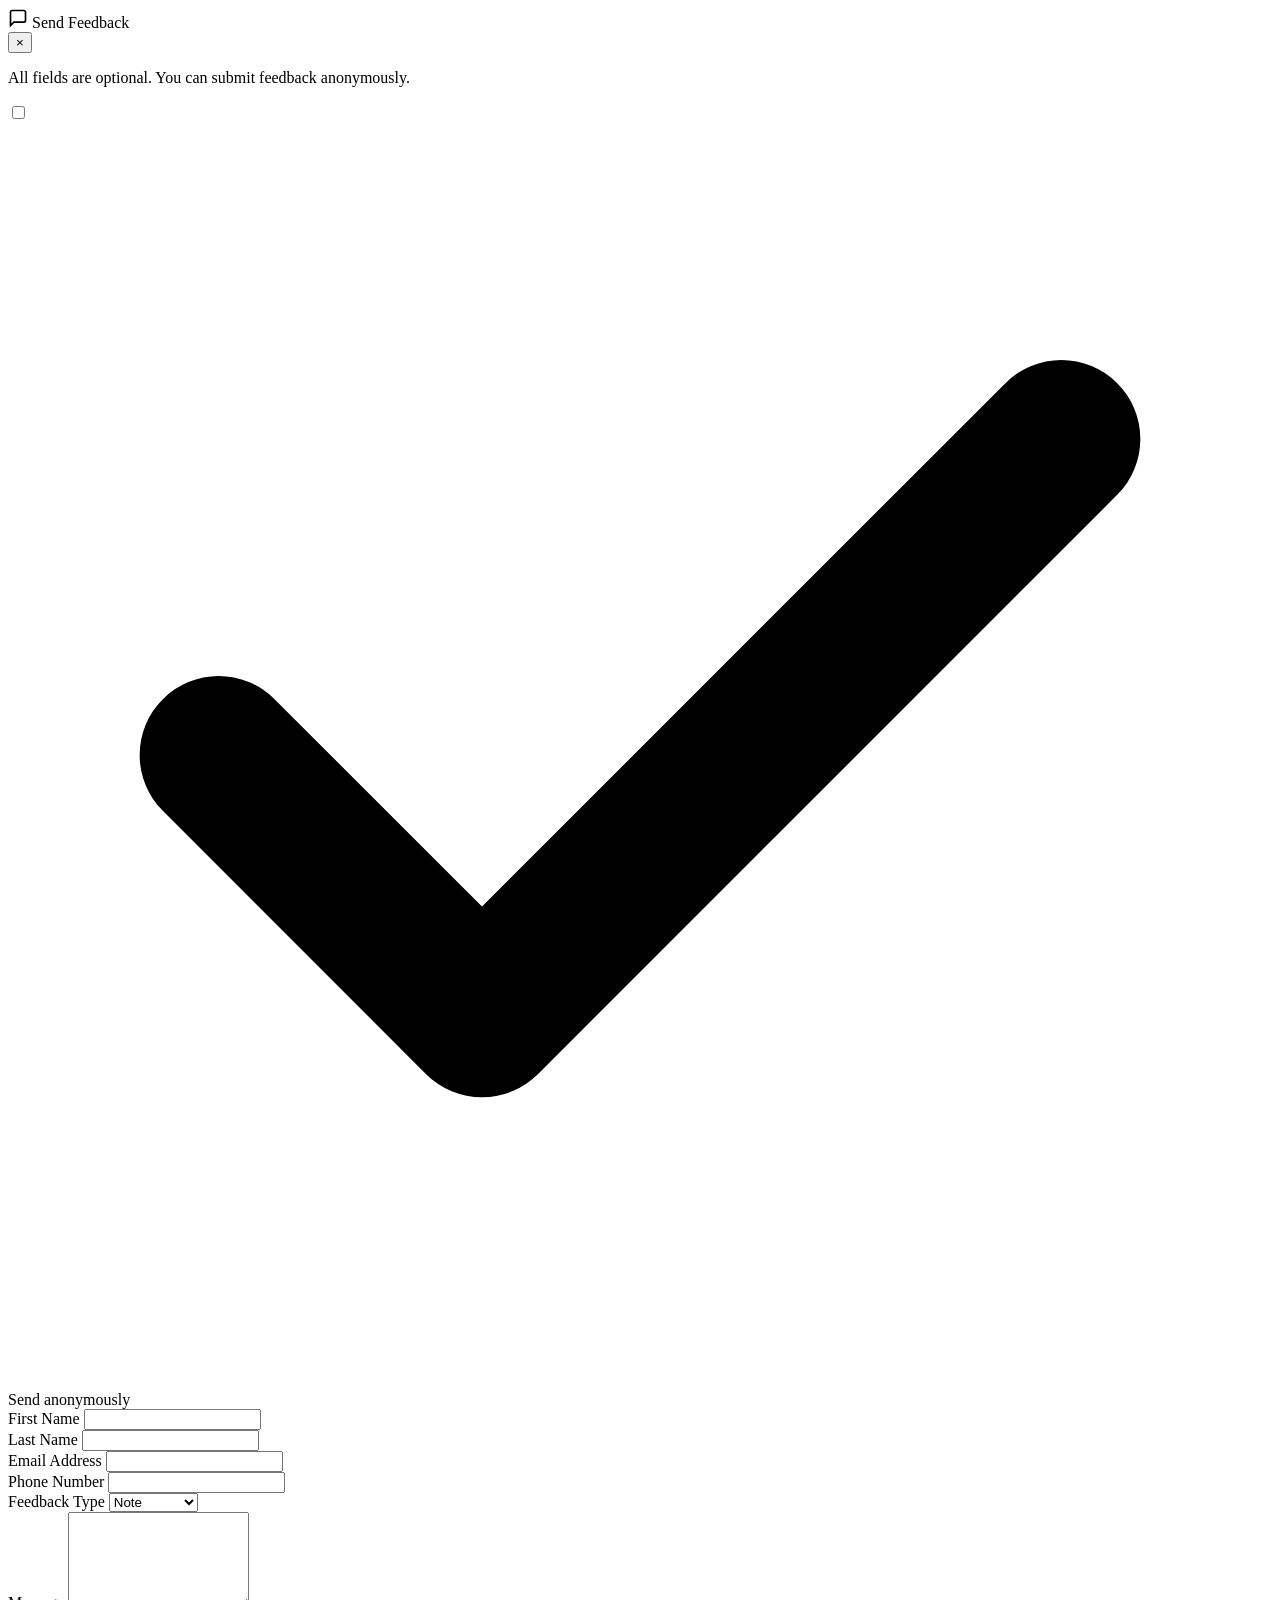
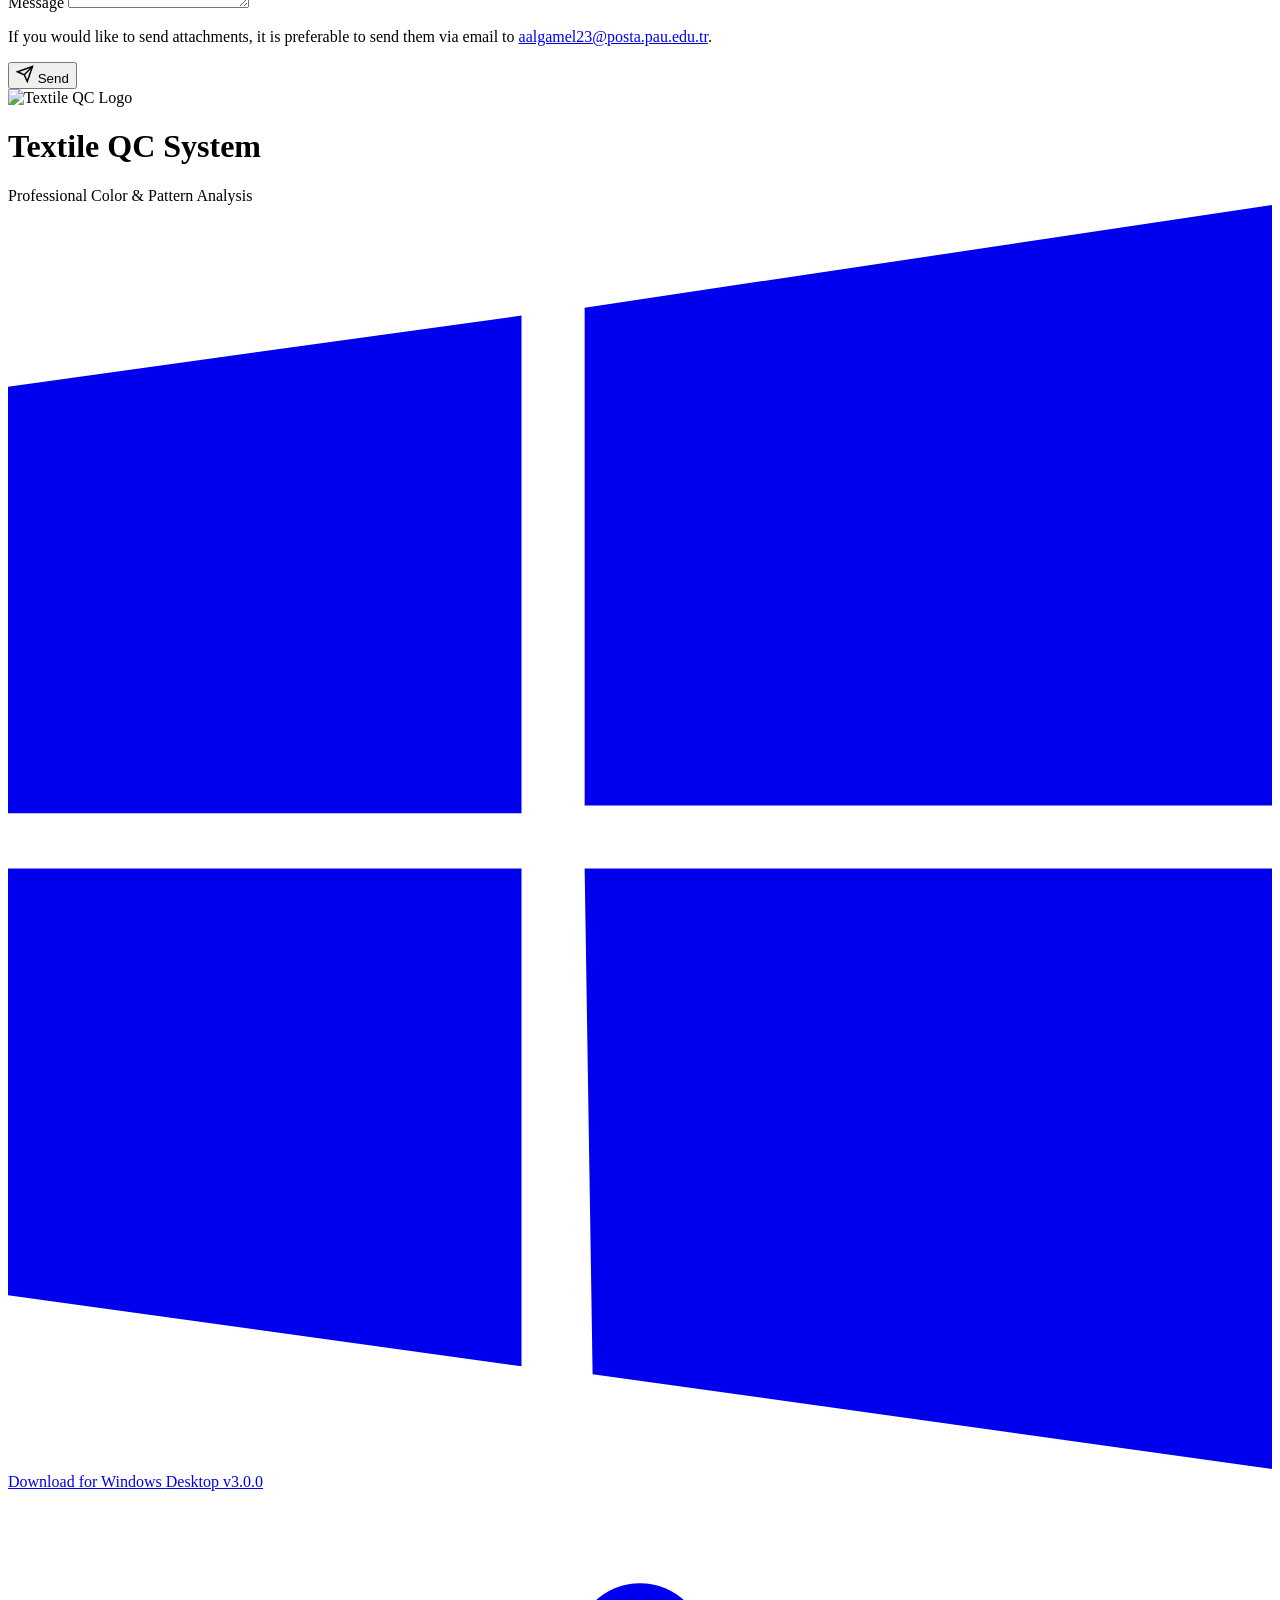
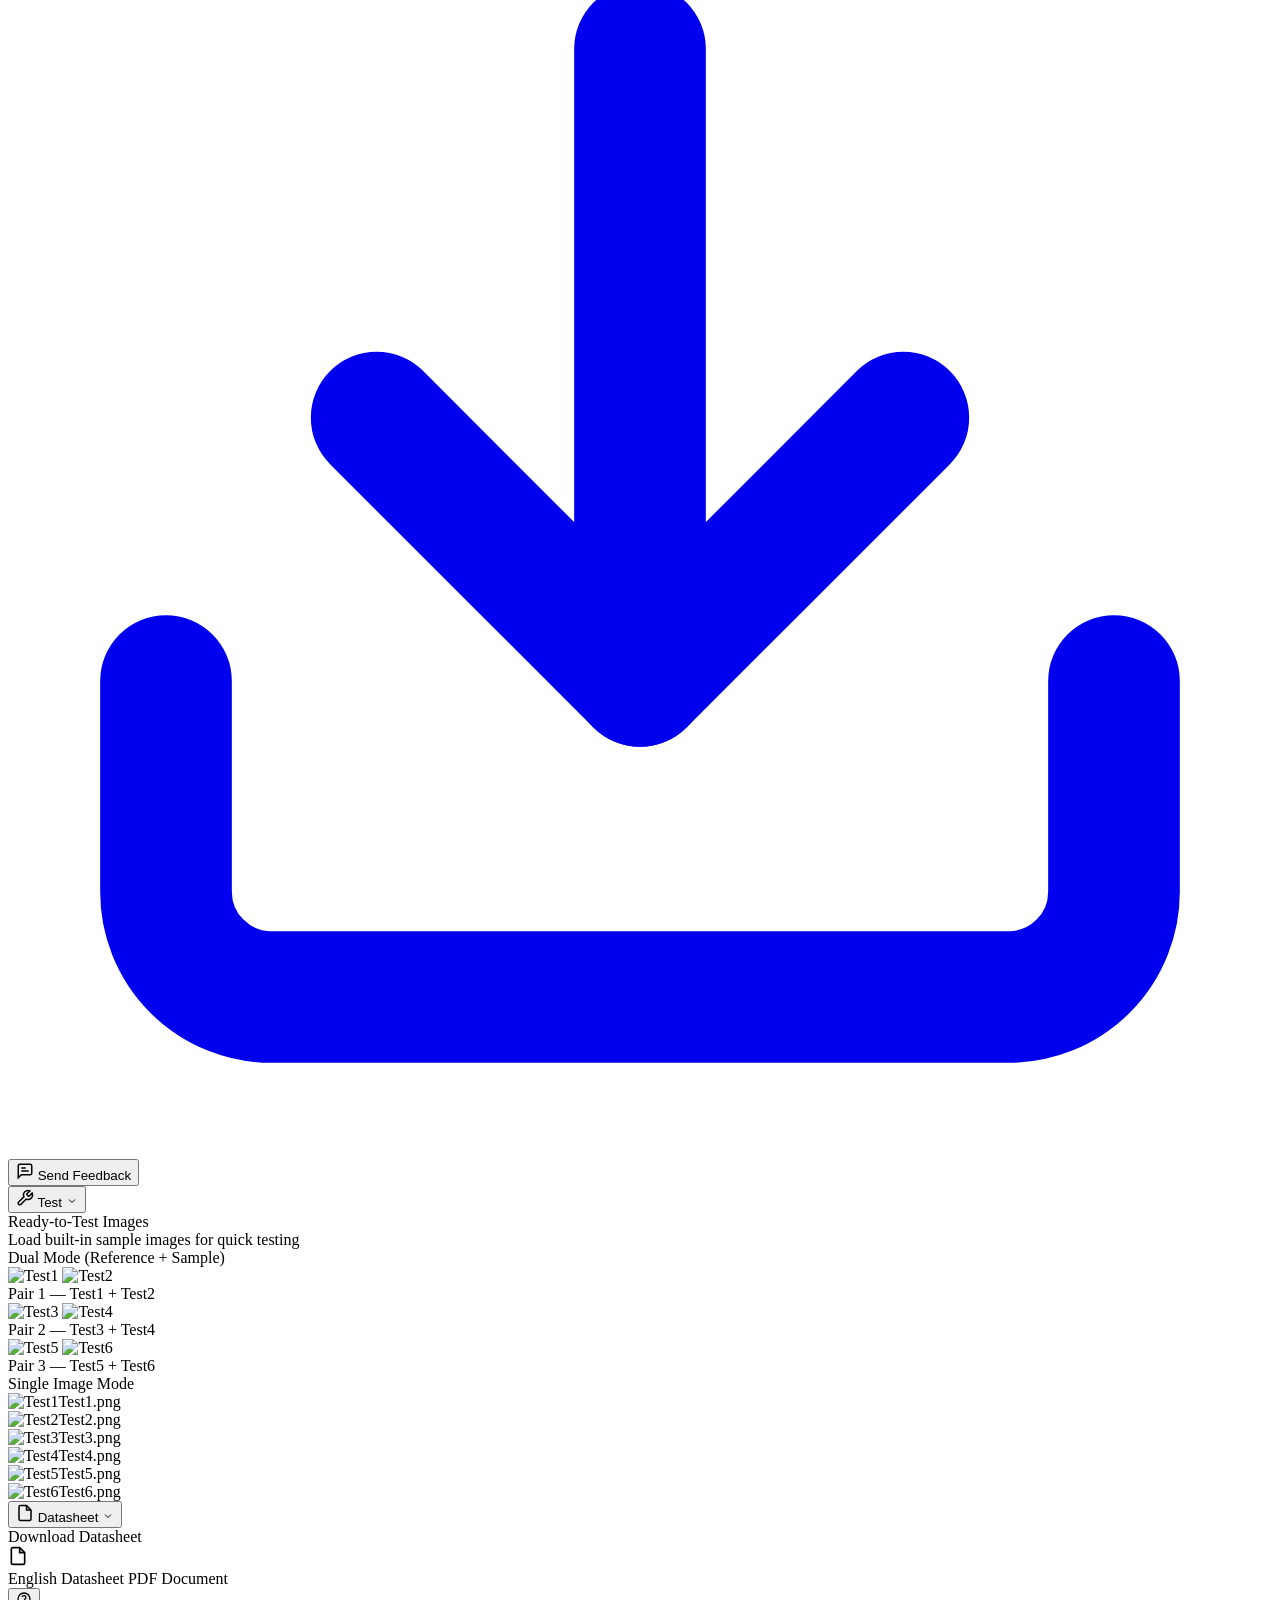
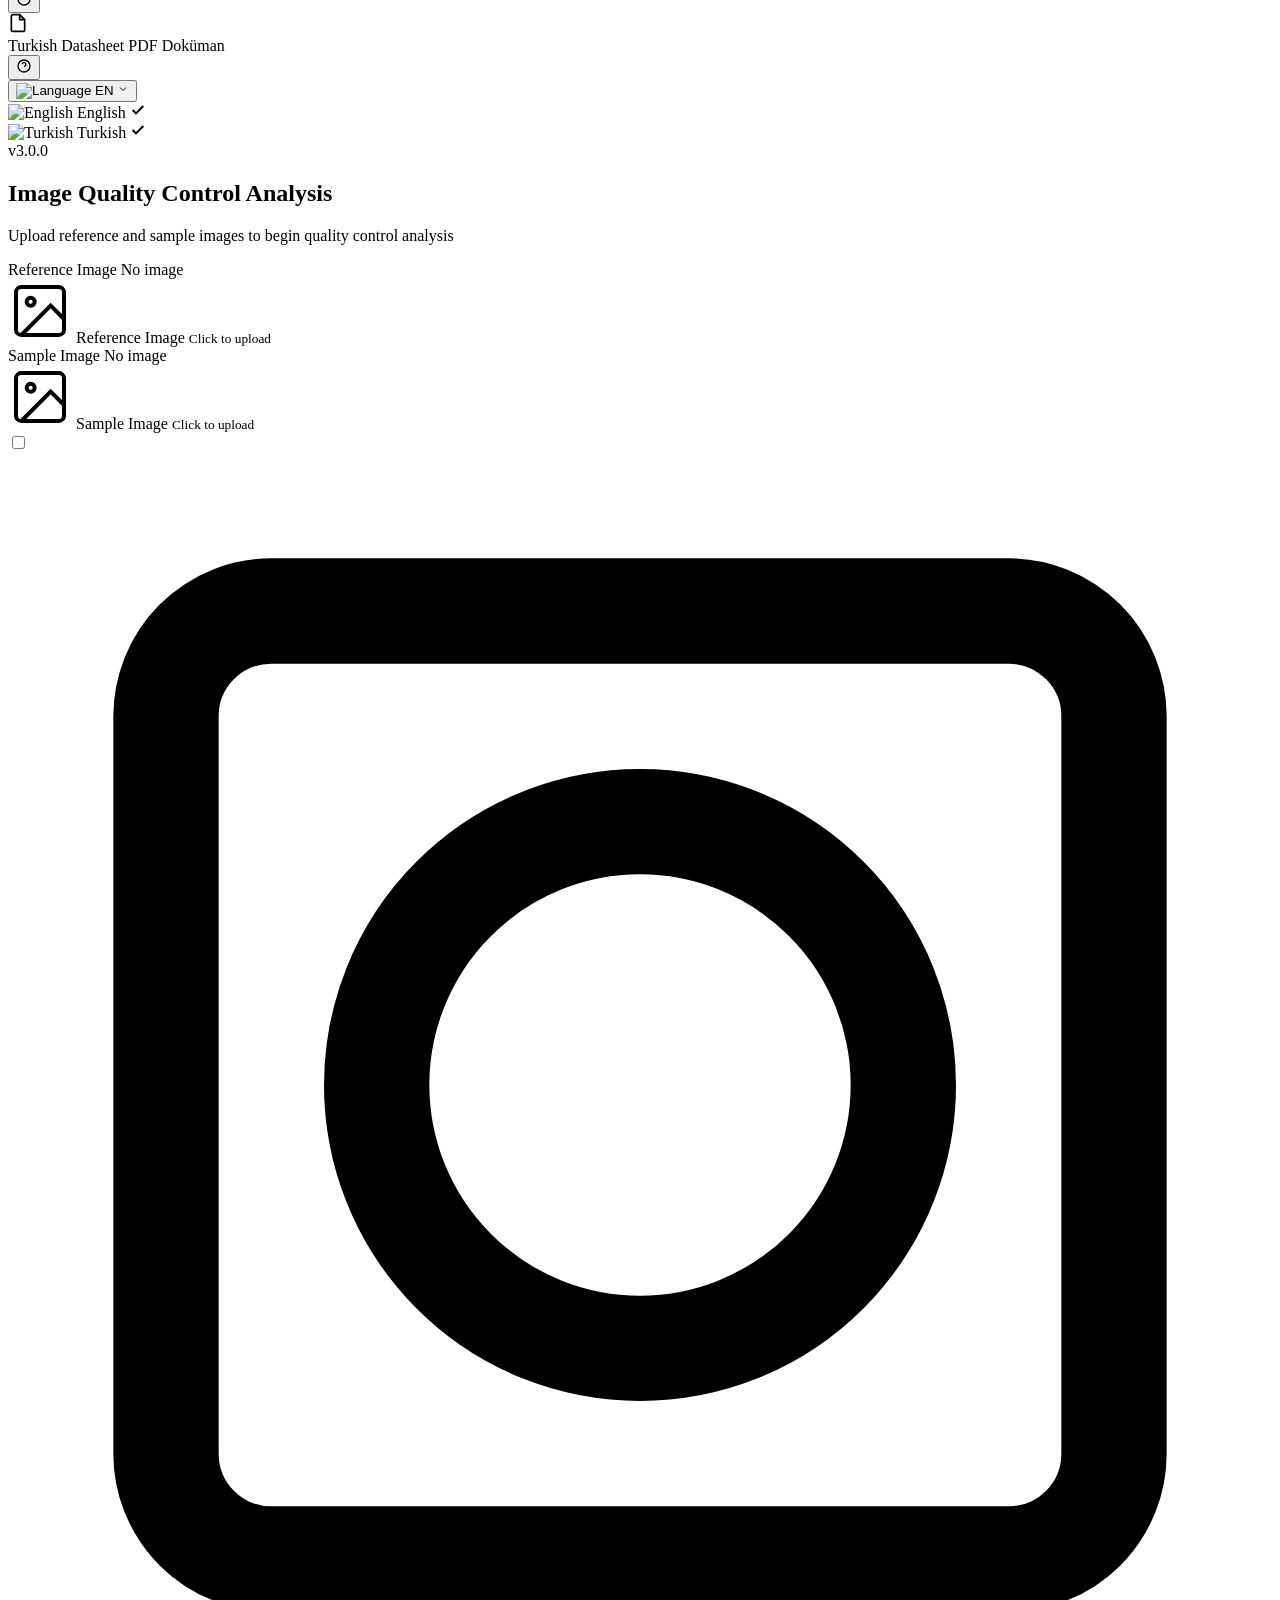
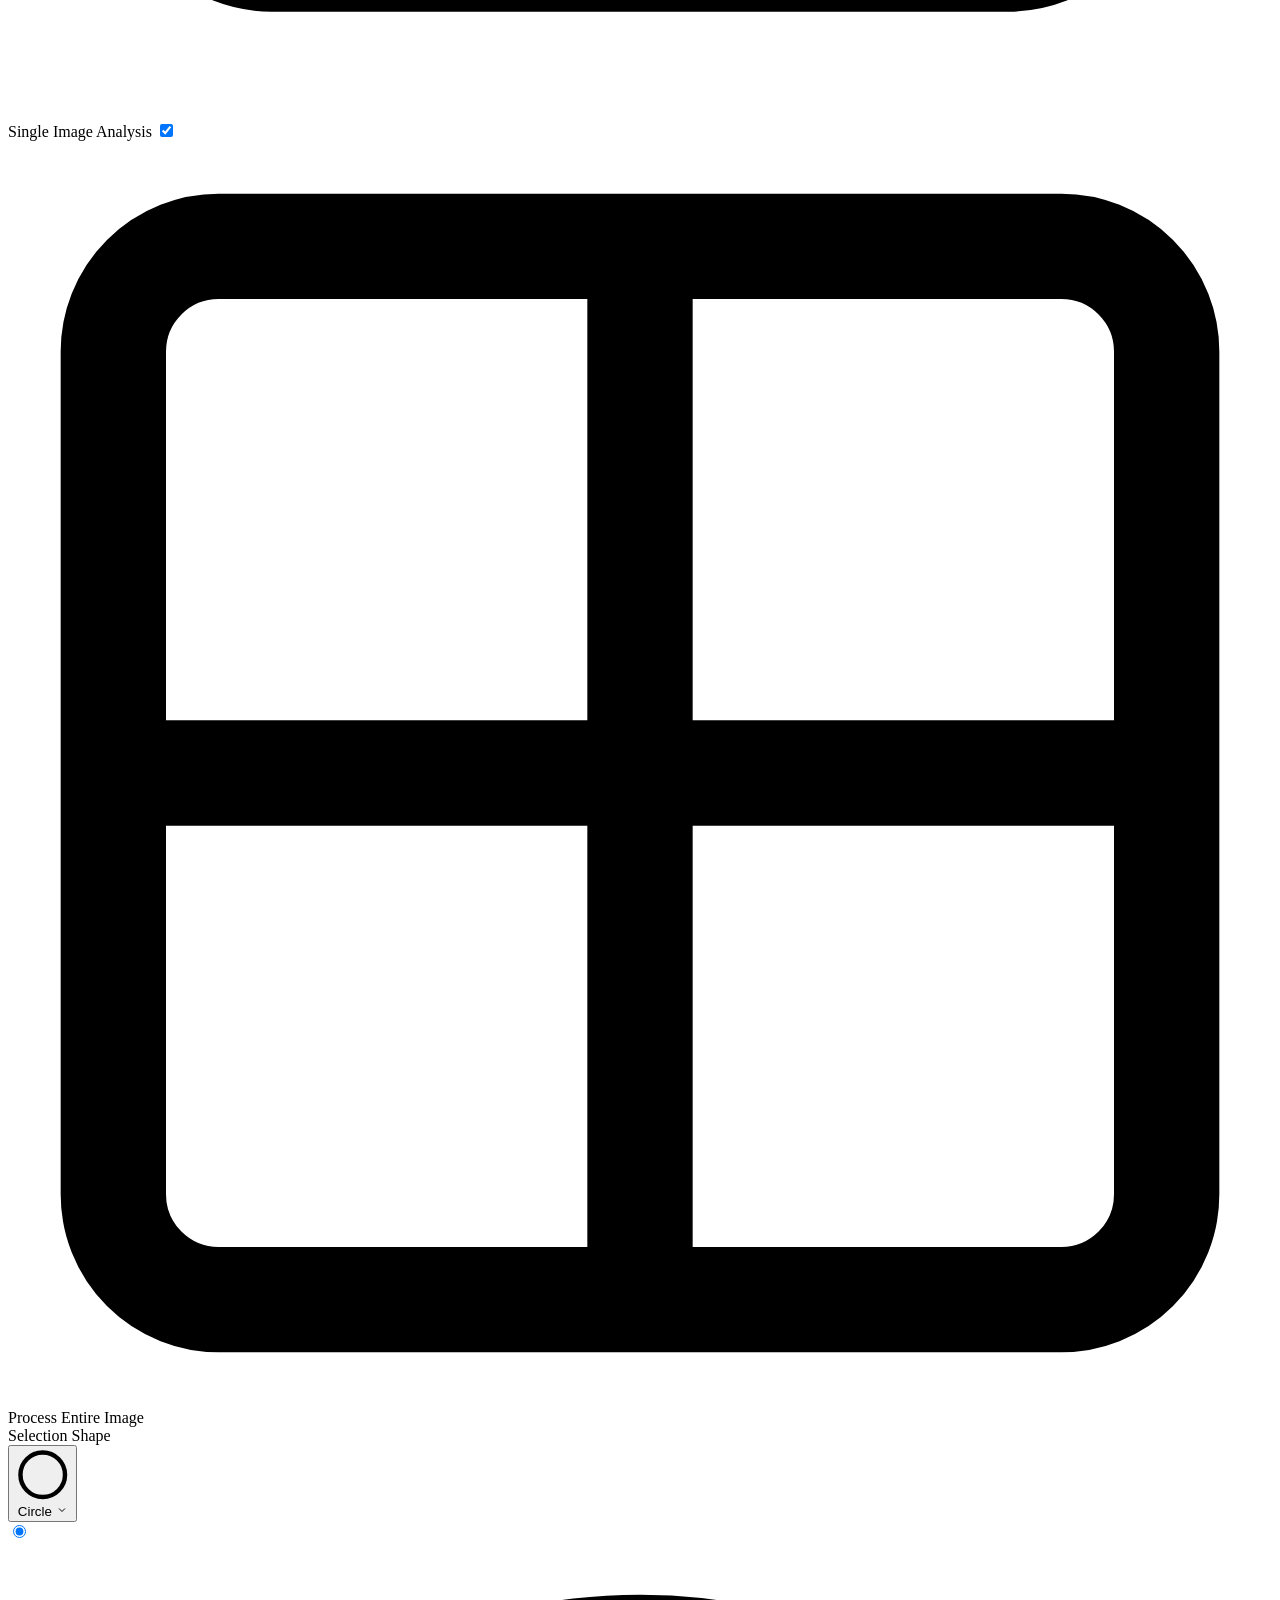
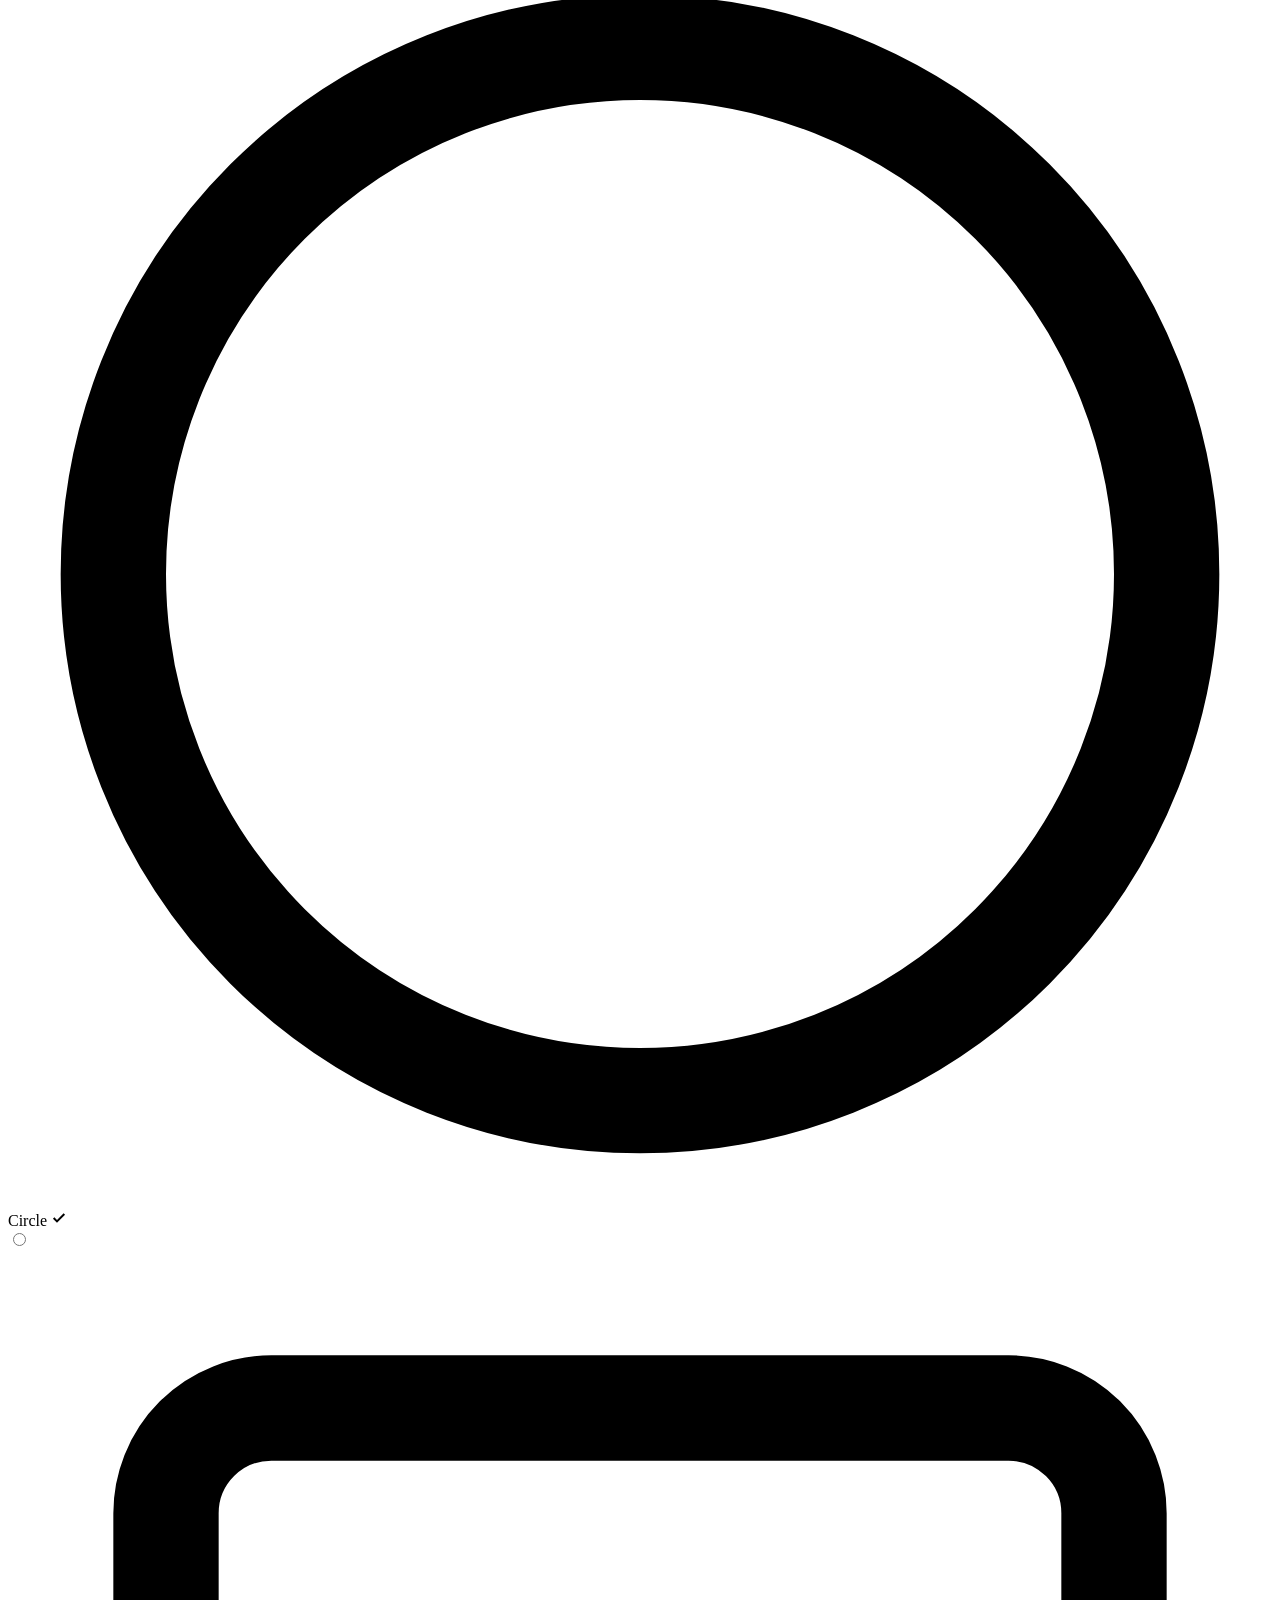
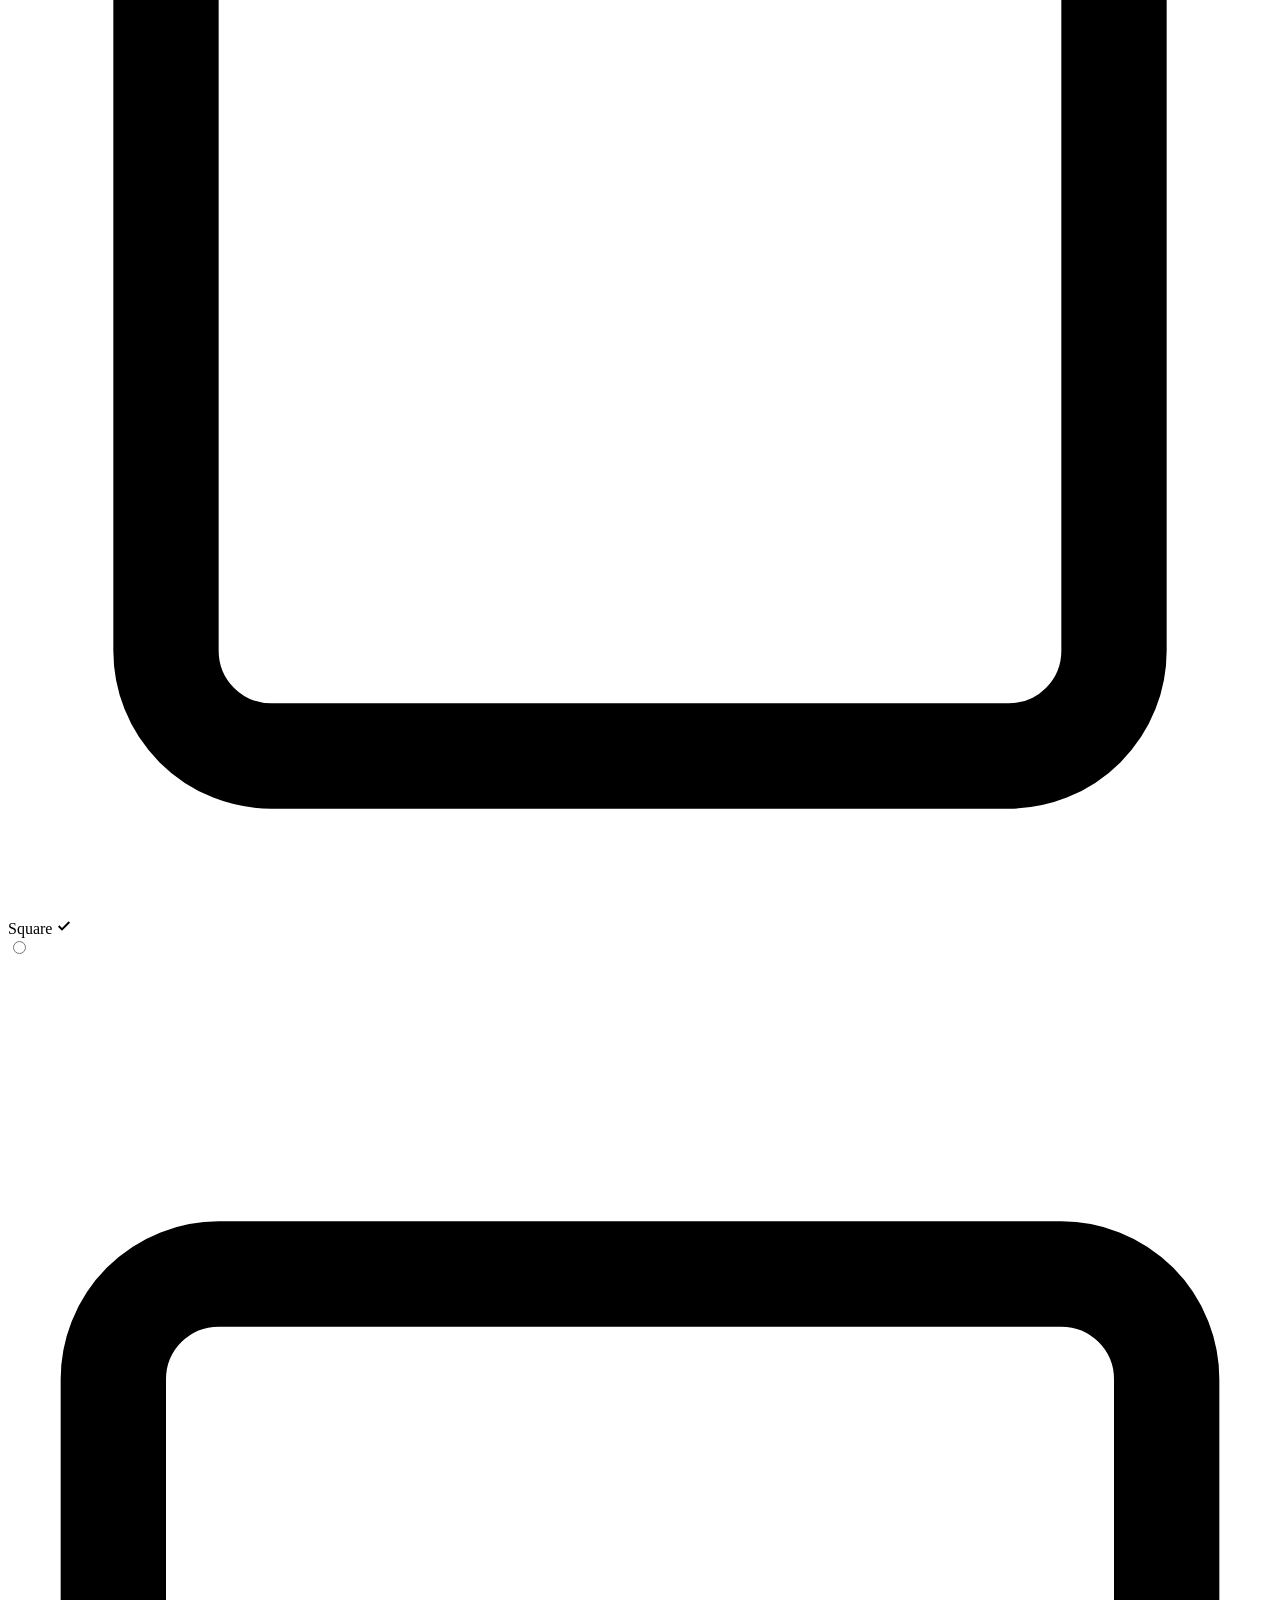
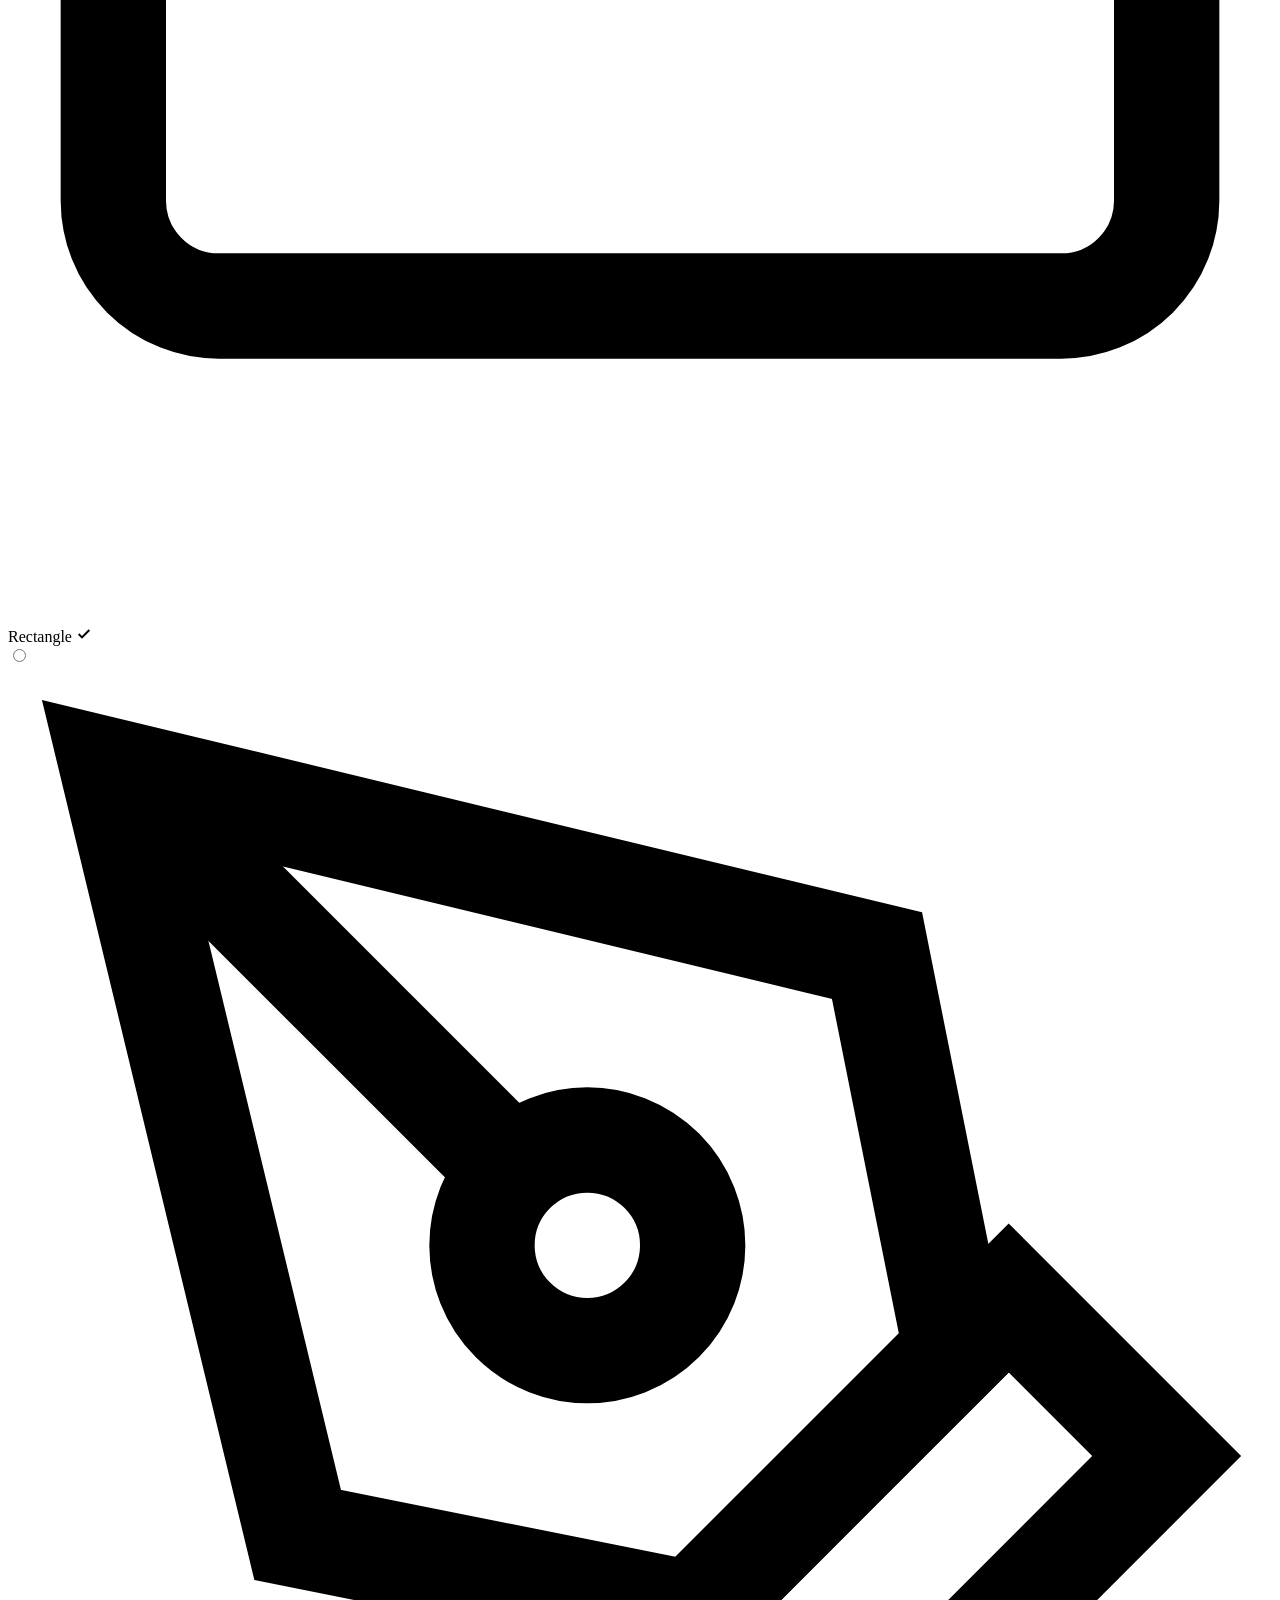
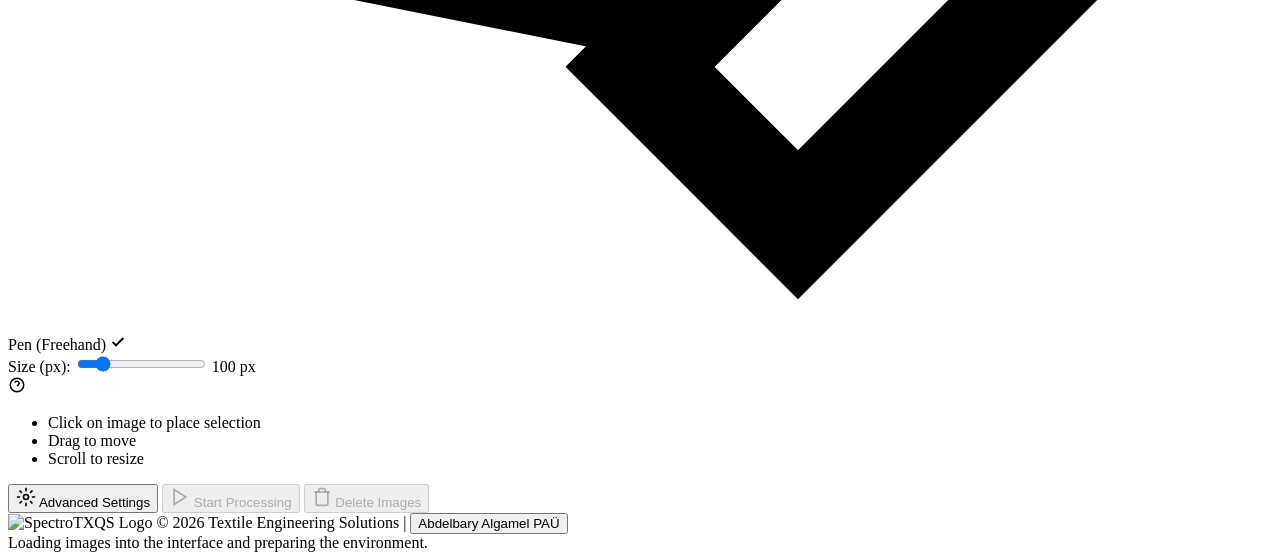
==== templates/index.html @ 27d52beb "v3.0.0 Major Update: Streamlined Alignment System & Desktop Redesign - Reduced alignment methods fro" ====
﻿<!DOCTYPE html>
<html lang="en">

<head>
    <meta charset="UTF-8">
    <meta name="viewport" content="width=device-width, initial-scale=1.0">
    <title data-i18n="app.title">Textile QC System - Professional Color & Pattern Analysis</title>
    <link rel="stylesheet" href="/static/css/main.css">
    <link rel="stylesheet" href="/static/css/image-actions.css">
    <link rel="stylesheet" href="/static/css/shape-dropdown.css">
    <link rel="stylesheet" href="/static/css/alignment-studio.css">
    <link rel="icon" type="image/png" href="/static/images/logo_square_no_name_1024x1024.png">
</head>

<body>




    <!-- Feedback Sidebar -->
    <div class="feedback-sidebar" id="feedbackSidebar">
        <div class="feedback-sidebar-header">
            <div class="feedback-sidebar-title">
                <svg width="20" height="20" viewBox="0 0 24 24" fill="none" stroke="currentColor" stroke-width="2">
                    <path d="M21 15a2 2 0 0 1-2 2H7l-4 4V5a2 2 0 0 1 2-2h14a2 2 0 0 1 2 2z"></path>
                </svg>
                <span data-i18n="send.feedback">Send Feedback</span>
            </div>
            <button class="feedback-sidebar-close" id="feedbackSidebarClose" type="button">&times;</button>
        </div>
        <div class="feedback-sidebar-body">
            <form id="feedbackForm" class="feedback-form">
                <div class="feedback-note">
                    <p data-i18n="feedback.note">All fields are optional. You can submit feedback anonymously.</p>
                </div>

                <div class="feedback-anonymous-toggle">
                    <label class="modern-checkbox">
                        <input type="checkbox" id="anonymousToggle">
                        <span class="checkmark">
                            <svg class="check-icon" viewBox="0 0 24 24" fill="none" stroke="currentColor"
                                stroke-width="3" stroke-linecap="round" stroke-linejoin="round">
                                <polyline points="20 6 9 17 4 12"></polyline>
                            </svg>
                        </span>
                    </label>
                    <span data-i18n="send.anonymously">Send anonymously</span>
                </div>

                <div class="feedback-fields-group" id="personalFields">
                    <div class="form-row">
                        <div class="form-group">
                            <label data-i18n="first.name">First Name</label>
                            <input type="text" id="firstName" name="firstName" class="form-input">
                        </div>
                        <div class="form-group">
                            <label data-i18n="last.name">Last Name</label>
                            <input type="text" id="lastName" name="lastName" class="form-input">
                        </div>
                    </div>
                    <div class="form-group">
                        <label data-i18n="email.address">Email Address</label>
                        <input type="email" id="email" name="email" class="form-input">
                    </div>
                    <div class="form-group">
                        <label data-i18n="phone.number">Phone Number</label>
                        <input type="tel" id="phone" name="phone" class="form-input">
                    </div>
                </div>

                <div class="form-group">
                    <label data-i18n="feedback.type">Feedback Type</label>
                    <select id="feedbackType" name="feedbackType" class="form-select">
                        <option value="note" data-i18n="feedback.type.note">Note</option>
                        <option value="complaint" data-i18n="feedback.type.complaint">Complaint</option>
                        <option value="report" data-i18n="feedback.type.report">Report</option>
                        <option value="suggestion" data-i18n="feedback.type.suggestion">Suggestion</option>
                        <option value="question" data-i18n="feedback.type.question">Question</option>
                        <option value="other" data-i18n="feedback.type.other">Other</option>
                    </select>
                </div>

                <div class="form-group">
                    <label data-i18n="message">Message <span class="char-count" id="charCount">(0/2000)</span></label>
                    <textarea id="message" name="message" class="form-textarea" rows="6" maxlength="2000"
                        required></textarea>
                    <div class="error-message" id="messageError" style="display:none;"></div>
                </div>

                <div class="feedback-attachment-note">
                    <p><span data-i18n="attachment.note">If you would like to send attachments, it is preferable to send
                            them via email to</span> <a href="mailto:aalgamel23@posta.pau.edu.tr"
                            class="feedback-email-link">aalgamel23@posta.pau.edu.tr</a>.</p>
                </div>

                <div class="feedback-form-content" id="feedbackFormContent">
                    <button type="submit" class="btn-feedback-submit" id="feedbackSubmitBtn">
                        <svg width="18" height="18" viewBox="0 0 24 24" fill="none" stroke="currentColor"
                            stroke-width="2">
                            <line x1="22" y1="2" x2="11" y2="13"></line>
                            <path d="M22 2l-7 20-4-9-9-4 20-7z"></path>
                        </svg>
                        <span data-i18n="send">Send</span>
                    </button>
                </div>
            </form>

            <!-- Success Message -->
            <div class="feedback-success-message" id="feedbackSuccessMessage" style="display:none;">
                <div class="success-icon">
                    <svg width="48" height="48" viewBox="0 0 24 24" fill="none" stroke="currentColor" stroke-width="2">
                        <path d="M22 11.08V12a10 10 0 1 1-5.93-9.14"></path>
                        <polyline points="22 4 12 14.01 9 11.01"></polyline>
                    </svg>
                </div>
                <h3 data-i18n="message.sent.successfully">Message sent successfully</h3>
                <p data-i18n="feedback.thank.you">Thank you for your cooperation. Your message will be taken into
                    consideration and reviewed as soon as possible.</p>
                <button type="button" class="btn-feedback-new" id="btnFeedbackNew">
                    <span data-i18n="send.new.feedback">Send New Feedback</span>
                </button>
            </div>
        </div>
    </div>

    <!-- Feedback Overlay -->
    <div class="feedback-overlay" id="feedbackOverlay"></div>

    <!-- Header -->
    <header class="header">
        <div class="header-left">
            <img src="/static/images/logo_square_with_name_1024x1024.png" alt="Textile QC Logo" class="logo">
            <div class="header-title">
                <h1 data-i18n="app.title">Textile QC System</h1>
                <span class="subtitle" data-i18n="app.subtitle">Professional Color & Pattern Analysis</span>
            </div>
        </div>
        <div class="header-right">


            <!-- Windows Desktop Download Button -->
            <a class="btn-desktop-download" href="/download/desktop" id="btnDesktopDownload" title="Download SpectraMatch for Windows" onclick="showDownloadFallback(event)">
                <svg class="windows-icon" viewBox="0 0 24 24" fill="currentColor">
                    <path d="M0 3.449L9.75 2.1v9.451H0m10.949-9.602L24 0v11.4H10.949M0 12.6h9.75v9.451L0 20.699M10.949 12.6H24V24l-12.9-1.801"/>
                </svg>
                <span class="btn-text-group">
                    <span class="btn-main-text" data-i18n="download.desktop">Download for Windows</span>
                    <span class="btn-sub-text">Desktop v3.0.0</span>
                </span>
                <svg class="download-arrow" viewBox="0 0 24 24" fill="none" stroke="currentColor" stroke-width="2.5" stroke-linecap="round" stroke-linejoin="round">
                    <path d="M21 15v4a2 2 0 0 1-2 2H5a2 2 0 0 1-2-2v-4"/>
                    <polyline points="7 10 12 15 17 10"/>
                    <line x1="12" y1="15" x2="12" y2="3"/>
                </svg>
            </a>

            <!-- Feedback Header Button -->
            <button class="btn-feedback-header" id="btnFeedbackHeader" type="button">
                <svg width="18" height="18" viewBox="0 0 24 24" fill="none" stroke="currentColor" stroke-width="2">
                    <path d="M21 15a2 2 0 0 1-2 2H7l-4 4V5a2 2 0 0 1 2-2h14a2 2 0 0 1 2 2z"></path>
                    <path d="M13 8H7"></path>
                    <path d="M17 12H7"></path>
                </svg>
                <span data-i18n="send.feedback">Send Feedback</span>
            </button>

            <!-- Ready-to-Test Button -->
            <div class="rtt-container">
                <button class="btn-rtt" id="btnReadyToTest" type="button" title="Ready-to-Test Images">
                    <svg width="18" height="18" viewBox="0 0 24 24" fill="none" stroke="currentColor" stroke-width="2">
                        <path d="M14.7 6.3a1 1 0 000 1.4l1.6 1.6a1 1 0 001.4 0l3.77-3.77a6 6 0 01-7.94 7.94l-6.91 6.91a2.12 2.12 0 01-3-3l6.91-6.91a6 6 0 017.94-7.94l-3.76 3.76z"/>
                    </svg>
                    <span data-i18n="rtt.btn">Test</span>
                    <svg class="chevron" width="12" height="12" viewBox="0 0 24 24" fill="none" stroke="currentColor" stroke-width="2">
                        <polyline points="6 9 12 15 18 9"></polyline>
                    </svg>
                </button>
                <div class="rtt-dropdown" id="rttDropdown">
                    <div class="rtt-header" data-i18n="rtt.title">Ready-to-Test Images</div>
                    <div class="rtt-caption" data-i18n="rtt.caption">Load built-in sample images for quick testing</div>
                    <div class="rtt-section" data-i18n="rtt.dual">Dual Mode (Reference + Sample)</div>
                    <div class="rtt-item" data-ref="1.png" data-sample="2.png">
                        <div class="rtt-thumbs">
                            <img class="rtt-thumb" src="/static/READYTOTEST/1.png" alt="Test1">
                            <img class="rtt-thumb" src="/static/READYTOTEST/2.png" alt="Test2">
                        </div>
                        <span><span data-i18n="rtt.pair">Pair</span> 1 — Test1 + Test2</span>
                    </div>
                    <div class="rtt-item" data-ref="3.png" data-sample="4.png">
                        <div class="rtt-thumbs">
                            <img class="rtt-thumb" src="/static/READYTOTEST/3.png" alt="Test3">
                            <img class="rtt-thumb" src="/static/READYTOTEST/4.png" alt="Test4">
                        </div>
                        <span><span data-i18n="rtt.pair">Pair</span> 2 — Test3 + Test4</span>
                    </div>
                    <div class="rtt-item" data-ref="5.png" data-sample="6.png">
                        <div class="rtt-thumbs">
                            <img class="rtt-thumb" src="/static/READYTOTEST/5.png" alt="Test5">
                            <img class="rtt-thumb" src="/static/READYTOTEST/6.png" alt="Test6">
                        </div>
                        <span><span data-i18n="rtt.pair">Pair</span> 3 — Test5 + Test6</span>
                    </div>
                    <div class="rtt-section" data-i18n="rtt.single">Single Image Mode</div>
                    <div class="rtt-item" data-single="1.png"><img class="rtt-thumb" src="/static/READYTOTEST/1.png" alt="Test1"><span>Test1.png</span></div>
                    <div class="rtt-item" data-single="2.png"><img class="rtt-thumb" src="/static/READYTOTEST/2.png" alt="Test2"><span>Test2.png</span></div>
                    <div class="rtt-item" data-single="3.png"><img class="rtt-thumb" src="/static/READYTOTEST/3.png" alt="Test3"><span>Test3.png</span></div>
                    <div class="rtt-item" data-single="4.png"><img class="rtt-thumb" src="/static/READYTOTEST/4.png" alt="Test4"><span>Test4.png</span></div>
                    <div class="rtt-item" data-single="5.png"><img class="rtt-thumb" src="/static/READYTOTEST/5.png" alt="Test5"><span>Test5.png</span></div>
                    <div class="rtt-item" data-single="6.png"><img class="rtt-thumb" src="/static/READYTOTEST/6.png" alt="Test6"><span>Test6.png</span></div>
                </div>
            </div>

            <!-- Datasheet Download Button -->
            <div class="datasheet-download-container">
                <button class="btn-datasheet-download" id="btnDatasheetDownload" type="button">
                    <svg width="18" height="18" viewBox="0 0 24 24" fill="none" stroke="currentColor" stroke-width="2">
                        <path d="M14 2H6a2 2 0 0 0-2 2v16a2 2 0 0 0 2 2h12a2 2 0 0 0 2-2V8z"></path>
                        <polyline points="14 2 14 8 20 8"></polyline>
                    </svg>
                    <span data-i18n="datasheet">Datasheet</span>
                    <svg class="chevron" width="12" height="12" viewBox="0 0 24 24" fill="none" stroke="currentColor" stroke-width="2">
                        <polyline points="6 9 12 15 18 9"></polyline>
                    </svg>
                </button>
                <div class="datasheet-dropdown" id="datasheetDropdown">
                    <div class="dropdown-header" data-i18n="download.datasheet">Download Datasheet</div>
                    <div class="dropdown-item" data-type="en">
                        <div class="dropdown-item-left">
                            <svg width="20" height="20" viewBox="0 0 24 24" fill="none" stroke="currentColor"
                                stroke-width="2">
                                <path d="M14 2H6a2 2 0 0 0-2 2v16a2 2 0 0 0 2 2h12a2 2 0 0 0 2-2V8z"></path>
                                <polyline points="14 2 14 8 20 8"></polyline>
                            </svg>
                            <div class="dropdown-item-info">
                                <span class="dropdown-item-title" data-i18n="english.datasheet">English Datasheet</span>
                                <span class="dropdown-item-desc">PDF Document</span>
                            </div>
                        </div>
                        <button class="btn-help" data-help="datasheet" data-type="en" type="button" title="Learn more">
                            <svg width="16" height="16" viewBox="0 0 24 24" fill="none" stroke="currentColor"
                                stroke-width="2" style="overflow: visible;">
                                <circle cx="12" cy="12" r="9"></circle>
                                <path d="M9.09 9a3 3 0 0 1 5.83 1c0 2-3 3-3 3"></path>
                                <line x1="12" y1="17" x2="12.01" y2="17"></line>
                            </svg>
                        </button>
                    </div>
                    <div class="dropdown-item" data-type="tr">
                        <div class="dropdown-item-left">
                            <svg width="20" height="20" viewBox="0 0 24 24" fill="none" stroke="currentColor"
                                stroke-width="2">
                                <path d="M14 2H6a2 2 0 0 0-2 2v16a2 2 0 0 0 2 2h12a2 2 0 0 0 2-2V8z"></path>
                                <polyline points="14 2 14 8 20 8"></polyline>
                            </svg>
                            <div class="dropdown-item-info">
                                <span class="dropdown-item-title" data-i18n="turkish.datasheet">Turkish Datasheet</span>
                                <span class="dropdown-item-desc">PDF Doküman</span>
                            </div>
                        </div>
                        <button class="btn-help" data-help="datasheet" data-type="tr" type="button" title="Learn more">
                            <svg width="16" height="16" viewBox="0 0 24 24" fill="none" stroke="currentColor"
                                stroke-width="2" style="overflow: visible;">
                                <circle cx="12" cy="12" r="9"></circle>
                                <path d="M9.09 9a3 3 0 0 1 5.83 1c0 2-3 3-3 3"></path>
                                <line x1="12" y1="17" x2="12.01" y2="17"></line>
                            </svg>
                        </button>
                    </div>

                </div>
            </div>

            <!-- Language Dropdown -->
            <div class="lang-dropdown-container">
                <button class="btn-lang-dropdown" id="btnLangDropdown" type="button">
                    <img src="/static/images/uk.svg" alt="Language" class="lang-flag" id="currentLangFlag">
                    <span id="currentLangText">EN</span>
                    <svg class="chevron" width="12" height="12" viewBox="0 0 24 24" fill="none" stroke="currentColor" stroke-width="2">
                        <polyline points="6 9 12 15 18 9"></polyline>
                    </svg>
                </button>
                <div class="lang-dropdown" id="langDropdown">
                    <div class="lang-dropdown-item" data-lang="en">
                        <img src="/static/images/uk.svg" alt="English" class="lang-flag">
                        <span data-i18n="english">English</span>
                        <svg class="lang-check" width="16" height="16" viewBox="0 0 24 24" fill="none" stroke="currentColor" stroke-width="3">
                            <polyline points="20 6 9 17 4 12"></polyline>
                        </svg>
                    </div>
                    <div class="lang-dropdown-item" data-lang="tr">
                        <img src="/static/images/tr.svg" alt="Turkish" class="lang-flag">
                        <span data-i18n="turkish">Türkçe</span>
                        <svg class="lang-check" width="16" height="16" viewBox="0 0 24 24" fill="none" stroke="currentColor" stroke-width="3">
                            <polyline points="20 6 9 17 4 12"></polyline>
                        </svg>
                    </div>
                </div>
            </div>

            <span class="version-badge">v3.0.0</span>
        </div>
    </header>

    <!-- Main Content -->
    <main class="main-content">
        <!-- Header Text -->
        <div class="page-header">
            <h2 data-i18n="page.title">Image Quality Control Analysis</h2>
            <p data-i18n="page.subtitle">Upload reference and sample images to begin quality control analysis</p>
        </div>

        <!-- Split Image Viewer -->
        <div class="image-viewer-container">
            <div class="image-viewer">
                <!-- Reference Image Panel -->
                <div class="viewer-panel">
                    <div class="panel-header">
                        <span class="panel-title"><span class="dot ref"></span><span
                                data-i18n="reference.image">Reference Image</span></span>
                        <span class="panel-info-name" id="refInfoName"></span>
                        <span class="panel-info-right">
                            <span class="panel-info-dimensions" id="refInfo"></span>
                            <button class="btn-image-action btn-replace-image" id="btnReplaceRef" type="button" title="Replace image" style="display:none;">
                                <svg width="16" height="16" viewBox="0 0 24 24" fill="none" stroke="currentColor" stroke-width="2">
                                    <polyline points="1 4 1 10 7 10"></polyline>
                                    <path d="M3.51 15a9 9 0 1 0 2.13-9.36L1 10"></path>
                                </svg>
                            </button>
                            <button class="btn-image-action btn-delete-image" id="btnDeleteRef" type="button" title="Delete image" style="display:none;">
                                <svg width="16" height="16" viewBox="0 0 24 24" fill="none" stroke="currentColor" stroke-width="2">
                                    <polyline points="3 6 5 6 21 6"></polyline>
                                    <path d="M19 6v14a2 2 0 0 1-2 2H7a2 2 0 0 1-2-2V6m3 0V4a2 2 0 0 1 2-2h4a2 2 0 0 1 2 2v2"></path>
                                    <line x1="10" y1="11" x2="10" y2="17"></line>
                                    <line x1="14" y1="11" x2="14" y2="17"></line>
                                </svg>
                            </button>
                            <span class="panel-info-empty" id="refInfoEmpty" data-i18n="no.image">No image</span>
                        </span>
                    </div>
                    <div class="panel-content" id="refPanelContent">
                        <input type="file" id="refInput" accept="image/*" style="display:none;">
                        <div class="upload-placeholder" id="refPlaceholder"
                            onclick="document.getElementById('refInput').click()">
                            <svg width="64" height="64" viewBox="0 0 24 24" fill="none" stroke="currentColor"
                                stroke-width="1.5">
                                <rect x="3" y="3" width="18" height="18" rx="2" ry="2"></rect>
                                <circle cx="8.5" cy="8.5" r="1.5"></circle>
                                <polyline points="21 15 16 10 5 21"></polyline>
                            </svg>
                            <span data-i18n="reference.image">Reference Image</span>
                            <small data-i18n="click.to.upload">Click to upload</small>
                        </div>
                        <img id="refPreview" class="image-preview" style="display:none;">
                        <div class="shape-overlay region-overlay" id="refOverlay"></div>
                    </div>
                </div>

                <!-- Sample Image Panel -->
                <div class="viewer-panel">
                    <div class="panel-header">
                        <span class="panel-title"><span class="dot sample"></span><span data-i18n="sample.image">Sample
                                Image</span></span>
                        <span class="panel-info-name" id="testInfoName"></span>
                        <span class="panel-info-right">
                            <span class="panel-info-dimensions" id="testInfo"></span>
                            <button class="btn-image-action btn-replace-image" id="btnReplaceTest" type="button" title="Replace image" style="display:none;">
                                <svg width="16" height="16" viewBox="0 0 24 24" fill="none" stroke="currentColor" stroke-width="2">
                                    <polyline points="1 4 1 10 7 10"></polyline>
                                    <path d="M3.51 15a9 9 0 1 0 2.13-9.36L1 10"></path>
                                </svg>
                            </button>
                            <button class="btn-image-action btn-delete-image" id="btnDeleteTest" type="button" title="Delete image" style="display:none;">
                                <svg width="16" height="16" viewBox="0 0 24 24" fill="none" stroke="currentColor" stroke-width="2">
                                    <polyline points="3 6 5 6 21 6"></polyline>
                                    <path d="M19 6v14a2 2 0 0 1-2 2H7a2 2 0 0 1-2-2V6m3 0V4a2 2 0 0 1 2-2h4a2 2 0 0 1 2 2v2"></path>
                                    <line x1="10" y1="11" x2="10" y2="17"></line>
                                    <line x1="14" y1="11" x2="14" y2="17"></line>
                                </svg>
                            </button>
                            <span class="panel-info-empty" id="testInfoEmpty" data-i18n="no.image">No image</span>
                        </span>
                    </div>
                    <div class="panel-content" id="testPanelContent">
                        <input type="file" id="testInput" accept="image/*" style="display:none;">
                        <div class="upload-placeholder" id="testPlaceholder"
                            onclick="document.getElementById('testInput').click()">
                            <svg width="64" height="64" viewBox="0 0 24 24" fill="none" stroke="currentColor"
                                stroke-width="1.5">
                                <rect x="3" y="3" width="18" height="18" rx="2" ry="2"></rect>
                                <circle cx="8.5" cy="8.5" r="1.5"></circle>
                                <polyline points="21 15 16 10 5 21"></polyline>
                            </svg>
                            <span data-i18n="sample.image">Sample Image</span>
                            <small data-i18n="click.to.upload">Click to upload</small>
                        </div>
                        <img id="testPreview" class="image-preview" style="display:none;">
                        <div class="shape-overlay region-overlay" id="testOverlay"></div>
                    </div>
                </div>
            </div>
        </div>

        <!-- Controls Section -->
        <div class="controls-section">
            <!-- Shape Controls -->
            <div class="shape-controls">
                <div class="shape-options">
                    <label class="shape-option" id="singleImageModeOption">
                        <input type="checkbox" id="singleImageModeToggle">
                        <svg viewBox="0 0 24 24" fill="none" stroke="currentColor" stroke-width="2">
                            <rect x="3" y="3" width="18" height="18" rx="2" ry="2"></rect>
                            <circle cx="12" cy="12" r="5"></circle>
                        </svg>
                        <span data-i18n="single.image.mode">Single Image Mode</span>
                    </label>

                    <label class="shape-option" id="fullImageOption">
                        <input type="checkbox" id="processFullImage" checked>
                        <svg viewBox="0 0 24 24" fill="none" stroke="currentColor" stroke-width="2">
                            <rect x="2" y="2" width="20" height="20" rx="2"></rect>
                            <path d="M2 12h20M12 2v20"></path>
                        </svg>
                        <span data-i18n="process.entire.image">Process Entire Image</span>
                    </label>
                </div>

                <div class="size-slider-container" id="sizeSliderContainer">
                    <!-- Shape Type Dropdown -->
                    <div class="shape-dropdown-wrapper">
                        <label data-i18n="region.shape">Selection Shape:</label>
                        <div class="shape-dropdown">
                            <button type="button" class="shape-dropdown-btn" id="shapeDropdownBtn">
                                <svg class="shape-icon" id="shapeDropdownIcon" viewBox="0 0 24 24" fill="none" stroke="currentColor" stroke-width="2">
                                    <circle cx="12" cy="12" r="10"></circle>
                                </svg>
                                <span class="shape-label" id="shapeDropdownLabel" data-i18n="circle">Circle</span>
                                <svg class="chevron" width="12" height="12" viewBox="0 0 24 24" fill="none" stroke="currentColor" stroke-width="2">
                                    <polyline points="6 9 12 15 18 9"></polyline>
                                </svg>
                            </button>
                            <div class="shape-dropdown-menu" id="shapeDropdownMenu">
                                <div class="shape-dropdown-item active" data-shape="circle">
                                    <input type="radio" name="shapeType" value="circle" id="shapeRadioCircle" checked>
                                    <svg viewBox="0 0 24 24" fill="none" stroke="currentColor" stroke-width="2">
                                        <circle cx="12" cy="12" r="10"></circle>
                                    </svg>
                                    <span data-i18n="circle">Circle</span>
                                    <svg class="check-icon" width="16" height="16" viewBox="0 0 24 24" fill="none" stroke="currentColor" stroke-width="3">
                                        <polyline points="20 6 9 17 4 12"></polyline>
                                    </svg>
                                </div>
                                <div class="shape-dropdown-item" data-shape="square">
                                    <input type="radio" name="shapeType" value="square" id="shapeRadioSquare">
                                    <svg viewBox="0 0 24 24" fill="none" stroke="currentColor" stroke-width="2">
                                        <rect x="3" y="3" width="18" height="18" rx="2"></rect>
                                    </svg>
                                    <span data-i18n="square">Square</span>
                                    <svg class="check-icon" width="16" height="16" viewBox="0 0 24 24" fill="none" stroke="currentColor" stroke-width="3">
                                        <polyline points="20 6 9 17 4 12"></polyline>
                                    </svg>
                                </div>
                                <div class="shape-dropdown-item" data-shape="rectangle">
                                    <input type="radio" name="shapeType" value="rectangle" id="shapeRadioRectangle">
                                    <svg viewBox="0 0 24 24" fill="none" stroke="currentColor" stroke-width="2">
                                        <rect x="2" y="6" width="20" height="12" rx="2"></rect>
                                    </svg>
                                    <span data-i18n="rectangle">Rectangle</span>
                                    <svg class="check-icon" width="16" height="16" viewBox="0 0 24 24" fill="none" stroke="currentColor" stroke-width="3">
                                        <polyline points="20 6 9 17 4 12"></polyline>
                                    </svg>
                                </div>
                                <div class="shape-dropdown-item" data-shape="pen">
                                    <input type="radio" name="shapeType" value="pen" id="shapeRadioPen">
                                    <svg viewBox="0 0 24 24" fill="none" stroke="currentColor" stroke-width="2">
                                        <path d="M12 19l7-7 3 3-7 7-3-3z"></path>
                                        <path d="M18 13l-1.5-7.5L2 2l3.5 14.5L13 18l5-5z"></path>
                                        <path d="M2 2l7.586 7.586"></path>
                                        <circle cx="11" cy="11" r="2"></circle>
                                    </svg>
                                    <span data-i18n="pen">Pen (Freehand)</span>
                                    <svg class="check-icon" width="16" height="16" viewBox="0 0 24 24" fill="none" stroke="currentColor" stroke-width="3">
                                        <polyline points="20 6 9 17 4 12"></polyline>
                                    </svg>
                                </div>
                            </div>
                        </div>
                    </div>
                    
                    <!-- Size Slider (Width) -->
                    <div class="inline-size-group" id="inlineWidthGroup">
                        <label id="shapeSizeLabel" data-i18n="size.px">Size (px):</label>
                        <input type="range" id="shapeSize" min="20" max="500" value="100">
                        <span class="size-value" id="sizeValue">100 <span data-i18n="px">px</span></span>
                    </div>
                    <!-- Height Slider (Rectangle only) -->
                    <div class="inline-size-group" id="inlineHeightGroup" style="display:none;">
                        <label data-i18n="height.px">Height (px):</label>
                        <input type="range" id="shapeHeight" min="20" max="500" value="100">
                        <span class="size-value" id="heightValue">100 <span data-i18n="px">px</span></span>
                    </div>
                    <span class="hint-icon" id="regionHintIcon" tabindex="0">
                        <svg viewBox="0 0 24 24" width="18" height="18" fill="none" stroke="currentColor"
                            stroke-width="2" style="overflow: visible;">
                            <circle cx="12" cy="12" r="9"></circle>
                            <path d="M9.09 9a3 3 0 0 1 5.83 1c0 2-3 3-3 3"></path>
                            <line x1="12" y1="17" x2="12.01" y2="17"></line>
                        </svg>
                        <div class="hint-tooltip" data-i18n-html="region.hint.html">Click on image to selection •
                            Drag to
                            move • Scroll to resize</div>
                    </span>
                </div>
            </div>

            <!-- Main Buttons -->
            <div class="main-buttons">
                <button class="btn btn-outline" id="btnAdvancedSettings" type="button">
                    <svg width="20" height="20" viewBox="0 0 24 24" fill="none" stroke="currentColor" stroke-width="2">
                        <circle cx="12" cy="12" r="3"></circle>
                        <path
                            d="M12 1v4M12 19v4M4.22 4.22l2.83 2.83M16.95 16.95l2.83 2.83M1 12h4M19 12h4M4.22 19.78l2.83-2.83M16.95 7.05l2.83-2.83">
                        </path>
                    </svg>
                    <span data-i18n="advanced.settings">Advanced Settings</span>
                </button>

                <button class="btn btn-primary" id="btnStartProcessing" type="button" disabled>
                    <svg width="20" height="20" viewBox="0 0 24 24" fill="none" stroke="currentColor" stroke-width="2">
                        <polygon points="5 3 19 12 5 21 5 3"></polygon>
                    </svg>
                    <span data-i18n="start.processing">Start Processing</span>
                </button>

                <button class="btn btn-danger" id="btnDeleteImages" type="button" disabled>
                    <svg width="20" height="20" viewBox="0 0 24 24" fill="none" stroke="currentColor" stroke-width="2">
                        <polyline points="3 6 5 6 21 6"></polyline>
                        <path d="M19 6v14a2 2 0 0 1-2 2H7a2 2 0 0 1-2-2V6m3 0V4a2 2 0 0 1 2-2h4a2 2 0 0 1 2 2v2"></path>
                    </svg>
                    <span data-i18n="delete.images">Delete Images</span>
                </button>
            </div>
        </div>

        <!-- Results Section (Hidden by default) -->
        <div class="results-section" id="resultsSection" style="display:none;">
            <div class="results-header">
                <h2 data-i18n="analysis.results">Analysis Results</h2>
                <div class="decision-badge" id="decisionBadge">PENDING</div>
            </div>

            <div class="results-grid">
                <div class="result-card">
                    <div class="card-header">
                        <svg width="24" height="24" viewBox="0 0 24 24" fill="none" stroke="currentColor"
                            stroke-width="2">
                            <circle cx="12" cy="12" r="10"></circle>
                            <circle cx="12" cy="12" r="6"></circle>
                            <circle cx="12" cy="12" r="2"></circle>
                        </svg>
                        <span data-i18n="color.score">Color Score</span>
                    </div>
                    <div class="card-value" id="colorScore">--</div>
                    <div class="card-bar">
                        <div class="bar-fill" id="colorBar"></div>
                    </div>
                </div>

                <div class="result-card">
                    <div class="card-header">
                        <svg width="24" height="24" viewBox="0 0 24 24" fill="none" stroke="currentColor"
                            stroke-width="2">
                            <rect x="3" y="3" width="7" height="7"></rect>
                            <rect x="14" y="3" width="7" height="7"></rect>
                            <rect x="14" y="14" width="7" height="7"></rect>
                            <rect x="3" y="14" width="7" height="7"></rect>
                        </svg>
                        <span data-i18n="pattern.score">Pattern Score</span>
                    </div>
                    <div class="card-value" id="patternScore">--</div>
                    <div class="card-bar">
                        <div class="bar-fill" id="patternBar"></div>
                    </div>
                </div>

                <div class="result-card">
                    <div class="card-header">
                        <svg width="24" height="24" viewBox="0 0 24 24" fill="none" stroke="currentColor"
                            stroke-width="2">
                            <path
                                d="M12 2l3.09 6.26L22 9.27l-5 4.87 1.18 6.88L12 17.77l-6.18 3.25L7 14.14 2 9.27l6.91-1.01L12 2z">
                            </path>
                        </svg>
                        <span data-i18n="overall.score">Overall Score</span>
                    </div>
                    <div class="card-value" id="overallScore">--</div>
                    <div class="card-bar">
                        <div class="bar-fill" id="overallBar"></div>
                    </div>
                </div>
            </div>

            <div class="results-actions">
                <div class="btn-group split-btn-group" id="downloadButtonGroup">
                    <button class="btn btn-success main-btn" id="btnDownload" type="button" disabled>
                        <div class="btn-content-col">
                            <div class="btn-row">
                                <svg width="20" height="20" viewBox="0 0 24 24" fill="none" stroke="currentColor"
                                    stroke-width="2">
                                    <path d="M21 15v4a2 2 0 0 1-2 2H5a2 2 0 0 1-2-2v-4"></path>
                                    <polyline points="7 10 12 15 17 10"></polyline>
                                    <line x1="12" y1="15" x2="12" y2="3"></line>
                                </svg>
                                <span data-i18n="download.report">Download Report (PDF)</span>
                            </div>
                            <span class="btn-size-label" id="mainReportSize"></span>
                        </div>
                    </button>
                    <button class="btn btn-success dropdown-toggle" id="btnDownloadDropdown" type="button" disabled>
                        <svg width="14" height="14" viewBox="0 0 24 24" fill="none" stroke="currentColor"
                            stroke-width="2">
                            <path d="M6 9l6 6 6-6" />
                        </svg>
                    </button>
                    <div class="dropdown-menu download-dropdown" id="downloadDropdownMenu">
                        <a href="#" class="dropdown-item" id="btnDownloadColor">
                            <div class="dropdown-item-content">
                                <svg width="16" height="16" viewBox="0 0 24 24" fill="none" stroke="currentColor"
                                    stroke-width="2" style="margin-right:8px; color:#27AE60;">
                                    <circle cx="12" cy="12" r="10"></circle>
                                </svg>
                                <span>Download Color Unit report</span>
                            </div>
                            <span class="dropdown-size-label" id="colorReportSize"></span>
                        </a>
                        <a href="#" class="dropdown-item" id="btnDownloadPattern">
                            <div class="dropdown-item-content">
                                <svg width="16" height="16" viewBox="0 0 24 24" fill="none" stroke="currentColor"
                                    stroke-width="2" style="margin-right:8px; color:#3498DB;">
                                    <rect x="3" y="3" width="18" height="18" rx="2" ry="2"></rect>
                                </svg>
                                <span>Download Pattern Unit report</span>
                            </div>
                            <span class="dropdown-size-label" id="patternReportSize"></span>
                        </a>
                    </div>
                </div>
                <div id="reportFileSize" class="file-size-display"></div>
                <button class="btn btn-secondary btn-sm" id="btnDownloadSettings" type="button">
                    <svg width="16" height="16" viewBox="0 0 24 24" fill="none" stroke="currentColor" stroke-width="2">
                        <path d="M14 2H6a2 2 0 0 0-2 2v16a2 2 0 0 0 2 2h12a2 2 0 0 0 2-2V8z"></path>
                        <polyline points="14 2 14 8 20 8"></polyline>
                    </svg>
                    <span data-i18n="download.settings">Download Settings</span>
                </button>
            </div>

            <!-- Detailed Results Panel (populated by JS) -->
            <div id="webResultsDetail" class="web-results-detail"></div>
        </div>
    </main>

    <!-- Loading Overlay (Hidden by default) -->
    <div class="loading-overlay" id="loadingOverlay" style="display:none;">
        <div class="loading-content">
            <div class="spinner"></div>
            <h3 id="loadingTitle" data-i18n="processing">Processing...</h3>
            <p id="loadingText" data-i18n="please.wait">Please wait</p>
        </div>
    </div>

    <!-- Point Selector Modal (Hidden by default) -->
    <div class="point-selector-modal" id="pointSelectorModal" style="display:none;">
        <div class="point-selector-content">
            <div class="point-selector-header">
                <div class="point-selector-header-left">
                    <!-- New Back Button -->
                    <button class="point-selector-back-btn" id="btnBackFromPointSelector" type="button"
                        onclick="saveAndClosePointSelector()">
                        <svg width="20" height="20" viewBox="0 0 24 24" fill="none" stroke="currentColor"
                            stroke-width="2">
                            <path d="M19 12H5"></path>
                            <polyline points="12 19 5 12 12 5"></polyline>
                        </svg>
                        <span>Back</span>
                    </button>
                    <img src="/static/images/logo_square_with_name_1024x1024.png" alt="Logo"
                        class="point-selector-logo">
                    <div>
                        <h2 data-i18n="select.sample.points">Select Sample Points</h2>
                        <span class="point-selector-subtitle" data-i18n="click.to.select.points">Click on the images to
                            select measurement points for color analysis</span>
                    </div>
                </div>
                <button class="point-selector-close" id="closePointSelector" type="button">&times;</button>
            </div>

            <div class="point-selector-counter">
                <span data-i18n="selected">Selected</span>:
                <span id="pointCountCurrent">0</span> / <span id="pointCountTotal">5</span>
                <div class="point-selector-progress">
                    <div class="point-selector-progress-fill" id="pointProgressFill"></div>
                </div>
            </div>

            <div class="point-selector-images">
                <div class="point-selector-image-panel">
                    <h3 data-i18n="reference.image">Reference Image</h3>
                    <div class="point-selector-image-container" id="pointSelectorRefContainer">
                        <img id="pointSelectorRefImage" alt="Reference">
                        <canvas id="pointSelectorRefCanvas"></canvas>
                        <div class="point-selector-roi-overlay" id="pointSelectorRefROI"></div>
                    </div>
                </div>
                <div class="point-selector-image-panel">
                    <h3 data-i18n="sample.image">Sample Image</h3>
                    <div class="point-selector-image-container" id="pointSelectorSampleContainer">
                        <img id="pointSelectorSampleImage" alt="Sample">
                        <canvas id="pointSelectorSampleCanvas"></canvas>
                        <div class="point-selector-roi-overlay" id="pointSelectorSampleROI"></div>
                    </div>
                </div>
            </div>

            <div class="point-selector-hint" id="pointSelectorHint">
                <svg viewBox="0 0 24 24" fill="none" stroke="currentColor" stroke-width="2" width="16" height="16">
                    <circle cx="12" cy="12" r="10"></circle>
                    <path d="M12 16v-4m0-4h.01"></path>
                </svg>
                <span data-i18n="click.anywhere.hint">Click anywhere on either image to place a sample point. Points are
                    mirrored on both images.</span>
            </div>

            <div class="point-selector-actions">
                <button type="button" class="btn-secondary" id="btnUndoPoint" onclick="undoLastPoint()" disabled>
                    <svg viewBox="0 0 24 24" fill="none" stroke="currentColor" stroke-width="2" width="16" height="16">
                        <path d="M3 7v6h6"></path>
                        <path d="M21 17a9 9 0 00-9-9 9 9 0 00-6.36 2.64L3 13"></path>
                    </svg>
                    <span data-i18n="undo.last">Undo Last</span>
                </button>
                <button type="button" class="btn-secondary" id="btnClearAllPoints" onclick="clearAllPoints()">
                    <svg viewBox="0 0 24 24" fill="none" stroke="currentColor" stroke-width="2" width="16" height="16">
                        <path d="M3 6h18M19 6v14a2 2 0 01-2 2H7a2 2 0 01-2-2V6m3 0V4a2 2 0 012-2h4a2 2 0 012 2v2">
                        </path>
                    </svg>
                    <span data-i18n="clear.all">Clear All</span>
                </button>

                <!-- New Complete Randomly Button in Modal -->
                <button type="button" class="btn-complete-randomly" id="btnModalCompleteRandomly"
                    onclick="completeRandomly()">
                    <svg width="16" height="16" viewBox="0 0 24 24" fill="none" stroke="currentColor" stroke-width="2">
                        <path
                            d="M21 16V8a2 2 0 0 0-1-1.73l-7-4a2 2 0 0 0-2 0l-7 4A2 2 0 0 0 3 8v8a2 2 0 0 0 1 1.73l7 4a2 2 0 0 0 2 0l7-4A2 2 0 0 0 21 16z">
                        </path>
                        <polyline points="3.27 6.96 12 12.01 20.73 6.96"></polyline>
                        <line x1="12" y1="22.08" x2="12" y2="12"></line>
                    </svg>
                    <span>Complete Randomly</span>
                </button>

                <button type="button" class="btn-primary" id="btnConfirmPoints" onclick="confirmPoints()" disabled>
                    <svg viewBox="0 0 24 24" fill="none" stroke="currentColor" stroke-width="2" width="16" height="16">
                        <path d="M20 6L9 17l-5-5"></path>
                    </svg>
                    <span data-i18n="confirm.selection">Confirm Selection</span>
                </button>
            </div>
        </div>
    </div>

    <!-- Settings Modal -->
    <div class="modal-overlay" id="settingsModal" style="display:none;">
        <div class="modal modal-wide">
            <div class="modal-header">
                <div class="modal-header-left" style="display: flex; align-items: center; gap: 16px;">
                    <div class="modal-icon">
                        <svg viewBox="0 0 24 24" fill="none" stroke="currentColor" stroke-width="2" width="24"
                            height="24">
                            <circle cx="12" cy="12" r="3"></circle>
                            <path
                                d="M19.4 15a1.65 1.65 0 0 0 .33 1.82l.06.06a2 2 0 0 1 0 2.83 2 2 0 0 1-2.83 0l-.06-.06a1.65 1.65 0 0 0-1.82-.33 1.65 1.65 0 0 0-1 1.51V21a2 2 0 0 1-2 2 2 2 0 0 1-2-2v-.09A1.65 1.65 0 0 0 9 19.4a1.65 1.65 0 0 0-1.82.33l-.06.06a2 2 0 0 1-2.83 0 2 2 0 0 1 0-2.83l.06-.06a1.65 1.65 0 0 0 .33-1.82 1.65 1.65 0 0 0-1.51-1H3a2 2 0 0 1-2-2 2 2 0 0 1 2-2h.09A1.65 1.65 0 0 0 4.6 9a1.65 1.65 0 0 0-.33-1.82l-.06-.06a2 2 0 0 1 0-2.83 2 2 0 0 1 2.83 0l.06.06a1.65 1.65 0 0 0 1.82.33H9a1.65 1.65 0 0 0 1-1.51V3a2 2 0 0 1 2-2 2 2 0 0 1 2 2v.09a1.65 1.65 0 0 0 1 1.51 1.65 1.65 0 0 0 1.82-.33l.06-.06a2 2 0 0 1 2.83 0 2 2 0 0 1 0 2.83l-.06.06a1.65 1.65 0 0 0-.33 1.82V9a1.65 1.65 0 0 0 1.51 1H21a2 2 0 0 1 2 2 2 2 0 0 1-2 2h-.09a1.65 1.65 0 0 0-1.51 1z">
                            </path>
                        </svg>
                    </div>
                    <div>
                        <h2 data-i18n="analysis.configuration">Analysis Configuration</h2>
                        <span class="modal-subtitle" data-i18n="fine.tune.parameters">Fine-tune quality control parameters</span>
                    </div>
                </div>
                <button class="modal-close" id="closeModal" type="button">&times;</button>
            </div>

            <div class="modal-tabs">
                <button class="tab active" data-tab="general" type="button"
                    onclick="switchSettingsTab('general')" data-i18n="general">General</button>
                <button class="tab" data-tab="color" type="button" onclick="switchSettingsTab('color')" data-i18n="color.unit">Color
                    Unit</button>
                <button class="tab" data-tab="pattern" type="button" onclick="switchSettingsTab('pattern')" data-i18n="pattern.unit">Pattern
                    Unit</button>
                <button class="tab" data-tab="single" type="button" onclick="switchSettingsTab('single')"
                    style="display:none;" id="tabBtnSingle" data-i18n="single.image.unit">Single Image Unit</button>
                <button class="tab" data-tab="illuminant" type="button"
                    onclick="switchSettingsTab('illuminant')" data-i18n="illuminant.settings">Illuminant
                    Settings</button>
                <button class="tab" data-tab="reports" type="button" onclick="switchSettingsTab('reports')" data-i18n="report.sections">Report
                    Sections</button>
            </div>

            <div class="modal-body">
                <!-- General Tab -->
                <div class="tab-content active" id="tab-general">
                    <div class="settings-group">
                        <div class="settings-group-header">
                            <h3 data-i18n="operator.information">Operator Information</h3>
                        </div>
                        <p class="settings-group-desc" data-i18n="details.shown.report">Details shown on the generated report.</p>

                        <div class="setting-row">
                            <div class="setting-label">
                                <label data-i18n="operator.name.label">Operator Name</label>
                                <small data-i18n="operator.name.desc">Name of the person conducting analysis</small>
                            </div>
                            <input type="text" id="operator_name" class="form-control" value="Operator"
                                style="width: 200px; text-align: left;">
                        </div>
                        <div class="setting-row">
                            <div class="setting-label">
                                <label data-i18n="timezone.offset">Timezone Offset (UTC)</label>
                                <small data-i18n="timezone.offset.desc">Hours to adjust report timestamp</small>
                            </div>
                            <select id="timezone_offset" class="form-control" style="width: 120px;">
                                <option value="-12">UTC-12</option>
                                <option value="-11">UTC-11</option>
                                <option value="-10">UTC-10</option>
                                <option value="-9">UTC-9</option>
                                <option value="-8">UTC-8</option>
                                <option value="-7">UTC-7</option>
                                <option value="-6">UTC-6</option>
                                <option value="-5">UTC-5</option>
                                <option value="-4">UTC-4</option>
                                <option value="-3">UTC-3</option>
                                <option value="-2">UTC-2</option>
                                <option value="-1">UTC-1</option>
                                <option value="0">UTC+0</option>
                                <option value="1">UTC+1</option>
                                <option value="2">UTC+2</option>
                                <option value="3">UTC+3</option>
                                <option value="4">UTC+4</option>
                                <option value="5">UTC+5</option>
                                <option value="5.5">UTC+5:30</option>
                                <option value="6">UTC+6</option>
                                <option value="7">UTC+7</option>
                                <option value="8">UTC+8</option>
                                <option value="9">UTC+9</option>
                                <option value="10">UTC+10</option>
                                <option value="11">UTC+11</option>
                                <option value="12">UTC+12</option>
                            </select>
                        </div>

                        <div class="setting-row">
                            <div class="setting-label">
                                <label data-i18n="report.language">Report Language</label>
                                <small data-i18n="report.language.desc">Language used in generated PDF reports</small>
                            </div>
                            <div class="report-lang-dropdown-container">
                                <button class="btn-report-lang-dropdown" id="btnReportLangDropdown" type="button">
                                    <img src="/static/images/uk.svg" alt="Language" class="report-lang-flag" id="currentReportLangFlag">
                                    <span id="currentReportLangText">English</span>
                                    <svg class="chevron" width="12" height="12" viewBox="0 0 24 24" fill="none" stroke="currentColor" stroke-width="2">
                                        <polyline points="6 9 12 15 18 9"></polyline>
                                    </svg>
                                </button>
                                <div class="report-lang-dropdown" id="reportLangDropdown">
                                    <div class="report-lang-dropdown-item active" data-lang="en">
                                        <img src="/static/images/uk.svg" alt="English" class="report-lang-flag">
                                        <span>English</span>
                                        <svg class="lang-check" width="16" height="16" viewBox="0 0 24 24" fill="none" stroke="currentColor" stroke-width="3">
                                            <polyline points="20 6 9 17 4 12"></polyline>
                                        </svg>
                                    </div>
                                    <div class="report-lang-dropdown-item" data-lang="tr">
                                        <img src="/static/images/tr.svg" alt="Turkish" class="report-lang-flag">
                                        <span>Türkçe</span>
                                        <svg class="lang-check" width="16" height="16" viewBox="0 0 24 24" fill="none" stroke="currentColor" stroke-width="3">
                                            <polyline points="20 6 9 17 4 12"></polyline>
                                        </svg>
                                    </div>
                                </div>
                            </div>
                        </div>

                    </div>

                    <!-- Image Alignment Mode (v3.0.0) -->
                    <div class="settings-group alignment-mode-section">
                        <div class="settings-group-header">
                            <h3 data-i18n="align.section.title">Image Alignment Mode</h3>
                        </div>
                        <p class="settings-group-desc" data-i18n="align.section.desc">Select preprocessing technique for image alignment before comparison analysis.</p>

                        <div class="setting-row">
                            <div class="setting-label">
                                <label data-i18n="align.mode.label">Alignment Technique</label>
                                <small data-i18n="align.mode.desc">Choose how images are aligned before pixel comparison</small>
                            </div>
                            <div class="alignment-mode-row">
                                <select id="alignment_mode" class="form-control alignment-mode-select">
                                    <option value="direct" selected data-i18n="align.name.direct">Direct Pixel</option>
                                    <option value="ai_smart_match" data-i18n="align.name.ai_smart_match">AI SmartMatch</option>
                                    <option value="bestch" data-i18n="align.name.bestch">BESTCH</option>
                                </select>
                            </div>
                        </div>

                        <div class="setting-row">
                            <div class="setting-label">
                                <label data-i18n="align.studio.label">Alignment Studio</label>
                                <small data-i18n="align.studio.desc">Test and compare techniques visually before applying</small>
                            </div>
                            <button type="button" class="btn-alignment-studio" id="btnAlignmentStudio" onclick="openAlignmentStudio()">
                                <svg viewBox="0 0 24 24" fill="none" stroke="currentColor" stroke-width="2"><line x1="4" y1="21" x2="4" y2="14"/><line x1="4" y1="10" x2="4" y2="3"/><line x1="12" y1="21" x2="12" y2="12"/><line x1="12" y1="8" x2="12" y2="3"/><line x1="20" y1="21" x2="20" y2="16"/><line x1="20" y1="12" x2="20" y2="3"/><line x1="1" y1="14" x2="7" y2="14"/><line x1="9" y1="8" x2="15" y2="8"/><line x1="17" y1="16" x2="23" y2="16"/></svg>
                                <span data-i18n="align.open.studio">Open Alignment Studio</span>
                            </button>
                        </div>

                    </div>

                    <!-- Selection Region Settings -->
                    <div class="settings-group">
                        <div class="settings-group-header">
                            <h3 data-i18n="selection.region">Selection Region</h3>
                        </div>
                        <p class="settings-group-desc" data-i18n="selection.region.desc">Define the shape and dimensions of the analysis region.</p>

                        <div class="setting-row">
                            <div class="setting-label">
                                <label data-i18n="region.shape.label">Region Shape</label>
                                <small data-i18n="region.shape.desc">Select the shape for region selection</small>
                            </div>
                            <div class="modal-shape-selector">
                                <label class="modal-shape-option active" id="modalCircleOption">
                                    <input type="radio" name="modalShapeType" value="circle" checked>
                                    <svg viewBox="0 0 24 24" fill="none" stroke="currentColor" stroke-width="2">
                                        <circle cx="12" cy="12" r="10"></circle>
                                    </svg>
                                    <span data-i18n="circle">Circle</span>
                                </label>

                                <label class="modal-shape-option" id="modalSquareOption">
                                    <input type="radio" name="modalShapeType" value="square">
                                    <svg viewBox="0 0 24 24" fill="none" stroke="currentColor" stroke-width="2">
                                        <rect x="3" y="3" width="18" height="18" rx="2"></rect>
                                    </svg>
                                    <span data-i18n="square">Square</span>
                                </label>

                                <label class="modal-shape-option" id="modalRectangleOption">
                                    <input type="radio" name="modalShapeType" value="rectangle">
                                    <svg viewBox="0 0 24 24" fill="none" stroke="currentColor" stroke-width="2">
                                        <rect x="2" y="6" width="20" height="12" rx="2"></rect>
                                    </svg>
                                    <span data-i18n="rectangle">Rectangle</span>
                                </label>

                                <label class="modal-shape-option" id="modalPenOption">
                                    <input type="radio" name="modalShapeType" value="pen">
                                    <svg viewBox="0 0 24 24" fill="none" stroke="currentColor" stroke-width="2">
                                        <path d="M12 19l7-7 3 3-7 7-3-3z"></path>
                                        <path d="M18 13l-1.5-7.5L2 2l3.5 14.5L13 18l5-5z"></path>
                                        <path d="M2 2l7.586 7.586"></path>
                                        <circle cx="11" cy="11" r="2"></circle>
                                    </svg>
                                    <span data-i18n="pen">Pen (Freehand)</span>
                                </label>
                            </div>
                        </div>

                        <div class="setting-row">
                            <div class="setting-label">
                                <label data-i18n="dimensions">Dimensions</label>
                                <small data-i18n="dimensions.desc">Specify region size in pixels</small>
                            </div>
                            <div class="modal-dimension-inputs">
                                <!-- Circle: Diameter -->
                                <div class="modal-dimension-group" id="modalCircleDimension">
                                    <label class="dimension-label" data-i18n="diameter">Diameter (px)</label>
                                    <input type="number" id="modalCircleDiameter" class="dimension-input" min="10"
                                        max="500" value="100" step="1">
                                </div>

                                <!-- Square: Side Length -->
                                <div class="modal-dimension-group" id="modalSquareDimension" style="display: none;">
                                    <label class="dimension-label">Side Length (px)</label>
                                    <input type="number" id="modalSquareSide" class="dimension-input" min="10" max="500"
                                        value="100" step="1">
                                </div>

                                <!-- Rectangle: Width and Height -->
                                <div class="modal-dimension-group" id="modalRectangleDimension" style="display: none;">
                                    <div style="display: flex; gap: 12px; align-items: flex-end;">
                                        <div style="flex: 1;">
                                            <label class="dimension-label">Width (px)</label>
                                            <input type="number" id="modalRectangleWidth" class="dimension-input"
                                                min="10" max="500" value="150" step="1" style="max-width: none; width: 100%;">
                                        </div>
                                        <div style="flex: 1;">
                                            <label class="dimension-label">Height (px)</label>
                                            <input type="number" id="modalRectangleHeight" class="dimension-input"
                                                min="10" max="500" value="100" step="1" style="max-width: none; width: 100%;">
                                        </div>
                                    </div>
                                </div>

                                <!-- Pen: No dimensions (freehand) -->
                                <div class="modal-dimension-group" id="modalPenDimension" style="display: none;">
                                    <div class="pen-dimension-notice">
                                        <svg width="18" height="18" viewBox="0 0 24 24" fill="none" stroke="currentColor" stroke-width="2" style="flex-shrink:0;opacity:0.7;">
                                            <circle cx="12" cy="12" r="10"></circle>
                                            <line x1="12" y1="16" x2="12" y2="12"></line>
                                            <line x1="12" y1="8" x2="12.01" y2="8"></line>
                                        </svg>
                                        <span data-i18n="pen.draw.hint">Click and drag on the image to draw a freehand region</span>
                                    </div>
                                </div>
                            </div>
                        </div>
                    </div>
                </div>

                <!-- Single Image Unit Tab -->
                <div class="tab-content" id="tab-single" style="display: none;">
                    <div class="settings-group">
                        <div class="settings-group-header">
                            <h3 data-i18n="single.image.config">Single Image Configuration</h3>
                        </div>
                        <p class="settings-group-desc" data-i18n="single.image.config.desc">Configure analysis implementation for Single Image Mode.</p>

                        <!-- Sampling Reuse -->
                        <div class="settings-group sampling-unit-container" id="singleSamplingContainer">
                            <div class="settings-group-header">
                                <h3 data-i18n="sampling.configuration">Sampling Configuration</h3>
                            </div>
                            <div class="sampling-controls-wrapper">
                                <div class="setting-row">
                                    <div class="setting-label">
                                        <label data-i18n="sampling.count">Sampling Count</label>
                                        <small data-i18n="points.to.measure">Points to measure</small>
                                    </div>
                                    <input type="number" id="single_region_count" class="form-control" value="5" min="1"
                                        max="100">
                                </div>

                                <div class="sampling-actions-row">
                                    <button type="button" class="btn-select-points" id="btnSelectPointsSingle"
                                        onclick="openPointSelector('single')">
                                        <svg width="16" height="16" viewBox="0 0 24 24" fill="none"
                                            stroke="currentColor" stroke-width="2">
                                            <circle cx="12" cy="12" r="10"></circle>
                                            <path d="M12 16v-4m0-4h.01"></path>
                                        </svg>
                                        <span data-i18n="select.points">Select Points</span>
                                    </button>

                                    <button type="button" class="btn-complete-randomly" id="btnCompleteRandomlySingle"
                                        onclick="completeRandomly('single')">
                                        <svg width="16" height="16" viewBox="0 0 24 24" fill="none"
                                            stroke="currentColor" stroke-width="2">
                                            <path
                                                d="M21 16V8a2 2 0 0 0-1-1.73l-7-4a2 2 0 0 0-2 0l-7 4A2 2 0 0 0 3 8v8a2 2 0 0 0 1 1.73l7 4a2 2 0 0 0 2 0l7-4A2 2 0 0 0 21 16z">
                                            </path>
                                            <polyline points="3.27 6.96 12 12.01 20.73 6.96"></polyline>
                                            <line x1="12" y1="22.08" x2="12" y2="12"></line>
                                        </svg>
                                        <span data-i18n="complete.rest.randomly">Complete the rest randomly</span>
                                    </button>
                                </div>

                                <!-- Progress Bar Container (Always Visible) -->
                                <div class="sampling-progress-container">
                                    <div class="progress-info">
                                        <span><span data-i18n="selected.label">Selected</span>: <strong id="totalSelectedCountSingle">0</strong> / <span
                                                id="targetCountDisplaySingle">5</span></span>
                                        <span id="samplingStatusTextSingle" data-i18n="incomplete">Incomplete</span>
                                    </div>
                                    <div class="progress-bar-track">
                                        <div id="progressGreenSingle" style="width: 0%;"></div>
                                        <div id="progressYellowSingle" style="width: 0%;"></div>
                                    </div>
                                    <div class="progress-legend">
                                        <div class="legend-item">
                                            <div class="dot manual"></div> <span data-i18n="manual">Manual</span> <span
                                                id="manualCountValSingle">0</span>
                                        </div>
                                        <div class="legend-item">
                                            <div class="dot random"></div> <span data-i18n="random">Random</span> <span
                                                id="randomCountValSingle">0</span>
                                        </div>
                                    </div>
                                </div>
                            </div>
                        </div>

                        <!-- Isolate Report Sections for Single Image -->
                        <div class="settings-group">
                            <div class="settings-group-header">
                                <h3 data-i18n="report.sections">Report Sections</h3>
                            </div>
                            <p class="settings-group-desc" data-i18n="single.report.sections.desc">Select sections to include in the Single Image report.</p>
                            <div class="checklist-grid" id="singleReportSectionsGrid">
                                <!-- Populated by JS -->
                            </div>
                        </div>
                    </div>
                </div>

                <!-- Color Unit Tab -->
                <div class="tab-content" id="tab-color" style="display: none;">
                    <div class="settings-group">
                        <div class="settings-group-header">
                            <h3 data-i18n="color.scoring.method">Color Scoring Method</h3>
                        </div>
                        <p class="settings-group-desc" data-i18n="color.scoring.method.desc">Select which metric determines the Color Score, Pass/Conditional/Fail decision, and report cover display.</p>
                        <div class="setting-row">
                            <div class="setting-label">
                                <label data-i18n="scoring.basis">Scoring Basis</label>
                                <small data-i18n="scoring.basis.desc">Determines the primary color score</small>
                            </div>
                            <select id="color_scoring_method" class="form-control" style="width: 180px;">
                                <option value="delta_e" selected>DeltaEP2000%</option>
                                <option value="csi">CSI</option>
                                <option value="csi2000">CSI2000</option>
                            </select>
                        </div>
                    </div>

                    <div class="settings-group">
                        <div class="settings-group-header">
                            <h3 data-i18n="thresholds.delta.e">Thresholds (Delta E 2000)</h3>
                        </div>
                        <p class="settings-group-desc" data-i18n="define.pass.fail">Define pass/fail criteria for color difference.</p>

                        <div class="setting-row">
                            <div class="setting-label">
                                <label data-i18n="pass.threshold">Pass Threshold</label>
                                <small data-i18n="values.below.accepted">Values below this are accepted</small>
                            </div>
                            <input type="number" id="color_pass_thresh" class="form-control" value="2.0" step="0.1" min="0.1" max="20.0">
                        </div>
                        <div class="setting-row">
                            <div class="setting-label">
                                <label data-i18n="conditional.threshold">Conditional Threshold</label>
                                <small data-i18n="values.below.warning">Values below this are warning (if above pass)</small>
                            </div>
                            <input type="number" id="color_cond_thresh" class="form-control" value="5.0" step="0.1" min="0.1" max="20.0">
                        </div>
                        <div class="setting-row">
                            <div class="setting-label">
                                <label data-i18n="global.acceptance">Global Acceptance</label>
                                <small data-i18n="overall.color.score">Overall image color score threshold</small>
                            </div>
                            <input type="number" id="color_global_thresh" class="form-control" value="5.0" step="0.1" min="0.1" max="20.0">
                        </div>

                        <div class="settings-group-header" style="margin-top: 20px;">
                            <h3 data-i18n="csi.thresholds">CSI Thresholds</h3>
                        </div>
                        <p class="settings-group-desc" data-i18n="csi.thresholds.desc">Define color thresholds for the Color Similarity Index.</p>
                        <div class="setting-row">
                            <div class="setting-label"><label data-i18n="csi.good.threshold">CSI Good Threshold</label><small data-i18n="above.this.green">Above this =
                                    Green</small></div>
                            <div style="display: flex; gap: 8px;">
                                <input type="number" id="csi_good" class="form-control" value="90.0" step="0.1" min="0.1" max="99.9"
                                    style="width: 80px;">
                            </div>
                        </div>
                        <div class="setting-row">
                            <div class="setting-label"><label data-i18n="csi.warning.threshold">CSI Warning Threshold</label><small data-i18n="above.this.orange">Above this =
                                    Orange</small></div>
                            <div style="display: flex; gap: 8px;">
                                <input type="number" id="csi_warn" class="form-control" value="70.0" step="0.1" min="0.1" max="99.9"
                                    style="width: 80px;">
                            </div>
                        </div>
                        <!-- Lab* Thresholds -->
                        <div class="settings-group-header" style="margin-top: 20px;">
                            <h3 data-i18n="lab.thresholds">Lab* Thresholds</h3>
                        </div>
                        <p class="settings-group-desc" data-i18n="lab.thresholds.desc">Define component-level thresholds for Lab* quality assessment.</p>
                        <div class="setting-row">
                            <div class="setting-label"><label data-i18n="lab.thresh.dl">ΔL* Threshold</label><small data-i18n="lab.thresh.dl.desc">Lightness tolerance</small></div>
                            <input type="number" id="lab_thresh_dl" class="form-control" value="1.0" step="0.1" min="0.1" max="10.0" style="width: 80px;">
                        </div>
                        <div class="setting-row">
                            <div class="setting-label"><label data-i18n="lab.thresh.da">Δa* Threshold</label><small data-i18n="lab.thresh.da.desc">Red-green axis tolerance</small></div>
                            <input type="number" id="lab_thresh_da" class="form-control" value="1.0" step="0.1" min="0.1" max="10.0" style="width: 80px;">
                        </div>
                        <div class="setting-row">
                            <div class="setting-label"><label data-i18n="lab.thresh.db">Δb* Threshold</label><small data-i18n="lab.thresh.db.desc">Yellow-blue axis tolerance</small></div>
                            <input type="number" id="lab_thresh_db" class="form-control" value="1.0" step="0.1" min="0.1" max="10.0" style="width: 80px;">
                        </div>
                        <div class="setting-row">
                            <div class="setting-label"><label data-i18n="lab.thresh.mag">Magnitude Threshold</label><small data-i18n="lab.thresh.mag.desc">Combined ΔLab vector magnitude</small></div>
                            <input type="number" id="lab_thresh_mag" class="form-control" value="2.0" step="0.1" min="0.1" max="20.0" style="width: 80px;">
                        </div>

                        <!-- Sampling Section (Standalone Unit) -->
                        <div class="settings-group sampling-unit-container" id="samplingUnitContainer">
                            <div class="settings-group-header">
                                <h3 data-i18n="sampling.configuration">Sampling Configuration</h3>
                            </div>
                            <p class="settings-group-desc" data-i18n="sampling.config.desc">Configure how analysis points are selected for Color
                                Analysis.</p>

                            <div class="sampling-controls-wrapper">
                                <div class="setting-row">
                                    <div class="setting-label">
                                        <label data-i18n="sampling.count">Sampling Count</label>
                                        <small data-i18n="target.points.max">Target number of points (max 100)</small>
                                    </div>
                                    <input type="number" id="region_count" class="form-control" value="5" min="1"
                                        max="100">
                                </div>

                                <div class="sampling-actions-row">
                                    <button type="button" class="btn-select-points" id="btnSelectPoints"
                                        onclick="openPointSelector()">
                                        <svg width="16" height="16" viewBox="0 0 24 24" fill="none"
                                            stroke="currentColor" stroke-width="2">
                                            <circle cx="12" cy="12" r="10"></circle>
                                            <path d="M12 16v-4m0-4h.01"></path>
                                        </svg>
                                        <span data-i18n="select.points">Select Points</span>
                                    </button>

                                    <button type="button" class="btn-complete-randomly" id="btnCompleteRandomly"
                                        onclick="completeRandomly()">
                                        <svg width="16" height="16" viewBox="0 0 24 24" fill="none"
                                            stroke="currentColor" stroke-width="2">
                                            <path
                                                d="M21 16V8a2 2 0 0 0-1-1.73l-7-4a2 2 0 0 0-2 0l-7 4A2 2 0 0 0 3 8v8a2 2 0 0 0 1 1.73l7 4a2 2 0 0 0 2 0l7-4A2 2 0 0 0 21 16z">
                                            </path>
                                            <polyline points="3.27 6.96 12 12.01 20.73 6.96"></polyline>
                                            <line x1="12" y1="22.08" x2="12" y2="12"></line>
                                        </svg>
                                        <span data-i18n="complete.rest.randomly">Complete the rest randomly</span>
                                    </button>
                                </div>

                                <!-- Progress Bar Container (Always Visible) -->
                                <div class="sampling-progress-container">
                                    <div class="progress-info">
                                        <span>Selected: <strong id="totalSelectedCount">0</strong> / <span
                                                id="targetCountDisplay">5</span></span>
                                        <span id="samplingStatusText">Incomplete</span>
                                    </div>
                                    <div class="progress-bar-track">
                                        <div id="progressGreen" style="width: 0%;"></div>
                                        <div id="progressYellow" style="width: 0%;"></div>
                                    </div>
                                    <div class="progress-legend">
                                        <div class="legend-item">
                                            <div class="dot manual"></div> Manual <span id="manualCountVal">0</span>
                                        </div>
                                        <div class="legend-item">
                                            <div class="dot random"></div> Random <span id="randomCountVal">0</span>
                                        </div>
                                    </div>
                                </div>
                            </div>
                        </div>


                    </div>
                </div>

                <!-- Pattern Unit Tab -->
                <div class="tab-content" id="tab-pattern" style="display: none;">
                    <div class="settings-group">
                        <div class="settings-group-header">
                            <h3 data-i18n="pattern.scoring.method">Pattern Scoring Method</h3>
                        </div>
                        <p class="settings-group-desc" data-i18n="pattern.scoring.method.desc">Select which metric determines the Pattern Score on the report cover and UI.</p>
                        <div class="setting-row">
                            <div class="setting-label">
                                <label data-i18n="scoring.basis">Scoring Basis</label>
                                <small data-i18n="pattern.scoring.basis.desc">Determines the primary pattern score</small>
                            </div>
                            <select id="pattern_scoring_method" class="form-control" style="width: 200px;">
                                <option value="all" selected>All (Average)</option>
                                <option value="ssim">Structural SSIM</option>
                                <option value="gradient">Gradient Similarity</option>
                                <option value="phase">Phase Correlation</option>
                                <option value="structural">Structural Match</option>
                            </select>
                        </div>
                    </div>

                    <div class="settings-group">
                        <div class="settings-group-header">
                            <h3 data-i18n="method.thresholds">Method Thresholds (Pass / Conditional)</h3>
                        </div>
                        <p class="settings-group-desc" data-i18n="define.similarity.scores">Define similarity scores (0-100%) for pattern analysis.</p>

                        <div class="setting-row">
                            <div class="setting-label"><label data-i18n="structural.ssim">Structural SSIM</label><small data-i18n="pass.conditional">Pass /
                                    Conditional</small>
                            </div>
                            <div style="display: flex; gap: 8px;">
                                <input type="number" id="ssim_pass" class="form-control" value="85.0" step="0.1" min="0.1" max="99.9"
                                    style="width: 70px;" placeholder="Pass">
                                <input type="number" id="ssim_cond" class="form-control" value="70.0" step="0.1" min="0.1" max="99.9"
                                    style="width: 70px;" placeholder="Cond">
                            </div>
                        </div>
                        <div class="setting-row">
                            <div class="setting-label"><label data-i18n="gradient.similarity">Gradient Similarity</label><small data-i18n="pass.conditional">Pass /
                                    Conditional</small></div>
                            <div style="display: flex; gap: 8px;">
                                <input type="number" id="grad_pass" class="form-control" value="85.0" step="0.1" min="0.1" max="99.9"
                                    style="width: 70px;">
                                <input type="number" id="grad_cond" class="form-control" value="70.0" step="0.1" min="0.1" max="99.9"
                                    style="width: 70px;">
                            </div>
                        </div>

                    </div>
                    <div class="setting-row">
                        <div class="setting-label"><label data-i18n="phase.correlation">Phase Correlation</label><small data-i18n="pass.conditional">Pass /
                                Conditional</small>
                        </div>
                        <div style="display: flex; gap: 8px;">
                            <input type="number" id="phase_pass" class="form-control" value="85.0" step="0.1" min="0.1" max="99.9" style="width: 70px;">
                            <input type="number" id="phase_cond" class="form-control" value="70.0" step="0.1" min="0.1" max="99.9" style="width: 70px;">
                        </div>
                    </div>
                    <div class="setting-row">
                        <div class="setting-label"><label data-i18n="structural.match">Structural Match</label><small data-i18n="pass.conditional">Pass /
                                Conditional</small>
                        </div>
                        <div style="display: flex; gap: 8px;">
                            <input type="number" id="structural_pass" class="form-control" value="85.0" step="0.1" min="0.1" max="99.9" style="width: 70px;">
                            <input type="number" id="structural_cond" class="form-control" value="70.0" step="0.1" min="0.1" max="99.9" style="width: 70px;">
                        </div>
                    </div>
                    <div class="setting-row">
                        <div class="setting-label"><label data-i18n="global.pattern.score">Global Pattern Score</label><small data-i18n="overall.pass.threshold">Overall pass
                                threshold</small></div>
                        <input type="number" id="pattern_global_thresh" class="form-control" value="75.0" step="0.1" min="0.1" max="99.9">
                    </div>
                </div>

                <!-- Illuminant Tab (New) -->
                <div class="tab-content" id="tab-illuminant" style="display: none;">
                    <div class="settings-group">
                        <div class="settings-group-header">
                            <h3 data-i18n="global.report.illuminant">Global Report Illuminant</h3>
                        </div>
                        <p class="settings-group-desc" data-i18n="select.primary.illuminant">Select the primary illuminant used for the entire report.</p>

                        <div class="setting-row">
                            <div class="setting-label">
                                <label data-i18n="primary.illuminant">Primary Illuminant</label>
                                <small data-i18n="used.standard.calc">Used for standard calculations</small>
                            </div>
                            <div style="width: 220px; flex-shrink: 0;">
                                <select id="primary_illuminant" class="form-select" style="width: 100%;">
                                    <option value="D65" selected>D65 (Daylight 6500K)</option>
                                    <option value="D50">D50 (Daylight 5000K)</option>
                                    <option value="TL84">TL84 (Store Light 4000K)</option>
                                    <option value="A">A (Tungsten 2856K)</option>
                                    <option value="F2">F2 (Cool White Fluorescent)</option>
                                    <option value="CWF">CWF (Cool White Fluorescent)</option>
                                </select>
                            </div>
                        </div>

                        <hr class="settings-divider" style="margin: 24px 0; border: 0; border-top: 1px solid #eee;">

                        <div class="settings-group-header">
                            <h3 data-i18n="illuminant.test.selection">Illuminant Test Selection</h3>
                        </div>
                        <p class="settings-group-desc" data-i18n="enable.illuminants.desc">Enable illuminants for comparative color testing (displayed in
                            Color Unit only).</p>

                        <div class="setting-row">
                            <div class="setting-label"><label data-i18n="comparative.illuminants">Comparative Illuminants</label></div>
                            <div class="checkbox-group-vertical"
                                style="display: flex; flex-direction: column; gap: 8px;">
                                <div style="display: flex; gap: 24px; flex-wrap: wrap;">
                                    <label class="modern-checkbox"
                                        style="display: flex; align-items: center; gap: 8px;">
                                        <input type="checkbox" name="test_illuminant" value="D65" checked>
                                        <span class="checkmark"
                                            style="position: relative; display: inline-flex; align-items: center; justify-content: center; width: 18px; height: 18px; border: 2px solid #ddd; border-radius: 4px;">
                                            <svg class="check-icon" viewBox="0 0 24 24" fill="none"
                                                stroke="currentColor" stroke-width="3" stroke-linecap="round"
                                                stroke-linejoin="round" style="width: 12px; height: 12px;">
                                                <polyline points="20 6 9 17 4 12"></polyline>
                                            </svg>
                                        </span>
                                        <span>D65</span>
                                    </label>
                                    <label class="modern-checkbox"
                                        style="display: flex; align-items: center; gap: 8px;">
                                        <input type="checkbox" name="test_illuminant" value="D50" checked>
                                        <span class="checkmark"
                                            style="position: relative; display: inline-flex; align-items: center; justify-content: center; width: 18px; height: 18px; border: 2px solid #ddd; border-radius: 4px;">
                                            <svg class="check-icon" viewBox="0 0 24 24" fill="none"
                                                stroke="currentColor" stroke-width="3" stroke-linecap="round"
                                                stroke-linejoin="round" style="width: 12px; height: 12px;">
                                                <polyline points="20 6 9 17 4 12"></polyline>
                                            </svg>
                                        </span>
                                        <span>D50</span>
                                    </label>
                                    <label class="modern-checkbox"
                                        style="display: flex; align-items: center; gap: 8px;">
                                        <input type="checkbox" name="test_illuminant" value="TL84" checked>
                                        <span class="checkmark"
                                            style="position: relative; display: inline-flex; align-items: center; justify-content: center; width: 18px; height: 18px; border: 2px solid #ddd; border-radius: 4px;">
                                            <svg class="check-icon" viewBox="0 0 24 24" fill="none"
                                                stroke="currentColor" stroke-width="3" stroke-linecap="round"
                                                stroke-linejoin="round" style="width: 12px; height: 12px;">
                                                <polyline points="20 6 9 17 4 12"></polyline>
                                            </svg>
                                        </span>
                                        <span>TL84</span>
                                    </label>
                                    <label class="modern-checkbox"
                                        style="display: flex; align-items: center; gap: 8px;">
                                        <input type="checkbox" name="test_illuminant" value="A">
                                        <span class="checkmark"
                                            style="position: relative; display: inline-flex; align-items: center; justify-content: center; width: 18px; height: 18px; border: 2px solid #ddd; border-radius: 4px;">
                                            <svg class="check-icon" viewBox="0 0 24 24" fill="none"
                                                stroke="currentColor" stroke-width="3" stroke-linecap="round"
                                                stroke-linejoin="round" style="width: 12px; height: 12px;">
                                                <polyline points="20 6 9 17 4 12"></polyline>
                                            </svg>
                                        </span>
                                        <span>A</span>
                                    </label>
                                    <label class="modern-checkbox"
                                        style="display: flex; align-items: center; gap: 8px;">
                                        <input type="checkbox" name="test_illuminant" value="F2">
                                        <span class="checkmark"
                                            style="position: relative; display: inline-flex; align-items: center; justify-content: center; width: 18px; height: 18px; border: 2px solid #ddd; border-radius: 4px;">
                                            <svg class="check-icon" viewBox="0 0 24 24" fill="none"
                                                stroke="currentColor" stroke-width="3" stroke-linecap="round"
                                                stroke-linejoin="round" style="width: 12px; height: 12px;">
                                                <polyline points="20 6 9 17 4 12"></polyline>
                                            </svg>
                                        </span>
                                        <span>F2</span>
                                    </label>
                                    <label class="modern-checkbox"
                                        style="display: flex; align-items: center; gap: 8px;">
                                        <input type="checkbox" name="test_illuminant" value="CWF">
                                        <span class="checkmark"
                                            style="position: relative; display: inline-flex; align-items: center; justify-content: center; width: 18px; height: 18px; border: 2px solid #ddd; border-radius: 4px;">
                                            <svg class="check-icon" viewBox="0 0 24 24" fill="none"
                                                stroke="currentColor" stroke-width="3" stroke-linecap="round"
                                                stroke-linejoin="round" style="width: 12px; height: 12px;">
                                                <polyline points="20 6 9 17 4 12"></polyline>
                                            </svg>
                                        </span>
                                        <span>CWF</span>
                                    </label>
                                </div>
                            </div>
                        </div>

                    </div>
                </div>

                <!-- Report Sections Tab (New) -->
                <div class="tab-content" id="tab-reports" style="display: none;">
                    <div style="display: grid; grid-template-columns: 1fr 1fr; gap: 24px;">

                        <!-- Color Unit Column -->
                        <div class="settings-group" style="height: fit-content;">
                            <div class="settings-group-header">
                                <h3 data-i18n="color.unit.report.sections">Color Unit Report Sections</h3>
                            </div>
                            <p class="settings-group-desc" data-i18n="select.components.color">Select components for the Color Unit section.</p>

                            <div class="setting-row">
                                <div class="setting-label"><label data-i18n="color.spaces">Color Spaces</label></div>
                                <label class="modern-checkbox">
                                    <input type="checkbox" id="sec_color_spaces" checked>
                                    <span class="checkmark">
                                        <svg class="check-icon" viewBox="0 0 24 24" fill="none" stroke="currentColor"
                                            stroke-width="3" stroke-linecap="round" stroke-linejoin="round">
                                            <polyline points="20 6 9 17 4 12"></polyline>
                                        </svg>
                                    </span>
                                </label>
                            </div>
                            <div class="setting-row">
                                <div class="setting-label"><label data-i18n="rgb.values">RGB Values</label></div>
                                <label class="modern-checkbox">
                                    <input type="checkbox" id="sec_rgb" checked>
                                    <span class="checkmark">
                                        <svg class="check-icon" viewBox="0 0 24 24" fill="none" stroke="currentColor"
                                            stroke-width="3" stroke-linecap="round" stroke-linejoin="round">
                                            <polyline points="20 6 9 17 4 12"></polyline>
                                        </svg>
                                    </span>
                                </label>
                            </div>
                            <div class="setting-row">
                                <div class="setting-label"><label data-i18n="lab.values">Lab* Values</label></div>
                                <label class="modern-checkbox">
                                    <input type="checkbox" id="sec_lab" checked>
                                    <span class="checkmark">
                                        <svg class="check-icon" viewBox="0 0 24 24" fill="none" stroke="currentColor"
                                            stroke-width="3" stroke-linecap="round" stroke-linejoin="round">
                                            <polyline points="20 6 9 17 4 12"></polyline>
                                        </svg>
                                    </span>
                                </label>
                            </div>
                            <div class="setting-row">
                                <div class="setting-label"><label data-i18n="xyz.values">XYZ Values</label></div>
                                <label class="modern-checkbox">
                                    <input type="checkbox" id="sec_xyz" checked>
                                    <span class="checkmark">
                                        <svg class="check-icon" viewBox="0 0 24 24" fill="none" stroke="currentColor"
                                            stroke-width="3" stroke-linecap="round" stroke-linejoin="round">
                                            <polyline points="20 6 9 17 4 12"></polyline>
                                        </svg>
                                    </span>
                                </label>
                            </div>
                            <div class="setting-row">
                                <div class="setting-label"><label data-i18n="cmyk.values">CMYK Values</label></div>
                                <label class="modern-checkbox">
                                    <input type="checkbox" id="sec_cmyk" checked>
                                    <span class="checkmark">
                                        <svg class="check-icon" viewBox="0 0 24 24" fill="none" stroke="currentColor"
                                            stroke-width="3" stroke-linecap="round" stroke-linejoin="round">
                                            <polyline points="20 6 9 17 4 12"></polyline>
                                        </svg>
                                    </span>
                                </label>
                            </div>
                            <div class="setting-row">
                                <div class="setting-label"><label data-i18n="diff.metrics">Diff Metrics</label></div>
                                <label class="modern-checkbox">
                                    <input type="checkbox" id="sec_diff_metrics" checked>
                                    <span class="checkmark">
                                        <svg class="check-icon" viewBox="0 0 24 24" fill="none" stroke="currentColor"
                                            stroke-width="3" stroke-linecap="round" stroke-linejoin="round">
                                            <polyline points="20 6 9 17 4 12"></polyline>
                                        </svg>
                                    </span>
                                </label>
                            </div>
                            <div class="setting-row">
                                <div class="setting-label"><label data-i18n="statistics">Statistics</label></div>
                                <label class="modern-checkbox">
                                    <input type="checkbox" id="sec_stats" checked>
                                    <span class="checkmark">
                                        <svg class="check-icon" viewBox="0 0 24 24" fill="none" stroke="currentColor"
                                            stroke-width="3" stroke-linecap="round" stroke-linejoin="round">
                                            <polyline points="20 6 9 17 4 12"></polyline>
                                        </svg>
                                    </span>
                                </label>
                            </div>
                            <div class="setting-row">
                                <div class="setting-label"><label data-i18n="detailed.lab">Detailed Lab</label></div>
                                <label class="modern-checkbox">
                                    <input type="checkbox" id="sec_detailed_lab" checked>
                                    <span class="checkmark">
                                        <svg class="check-icon" viewBox="0 0 24 24" fill="none" stroke="currentColor"
                                            stroke-width="3" stroke-linecap="round" stroke-linejoin="round">
                                            <polyline points="20 6 9 17 4 12"></polyline>
                                        </svg>
                                    </span>
                                </label>
                            </div>
                            <div class="setting-row">
                                <div class="setting-label"><label data-i18n="visualizations">Visualizations</label></div>
                                <label class="modern-checkbox">
                                    <input type="checkbox" id="sec_visualizations" checked>
                                    <span class="checkmark">
                                        <svg class="check-icon" viewBox="0 0 24 24" fill="none" stroke="currentColor"
                                            stroke-width="3" stroke-linecap="round" stroke-linejoin="round">
                                            <polyline points="20 6 9 17 4 12"></polyline>
                                        </svg>
                                    </span>
                                </label>
                            </div>
                            <div class="setting-row">
                                <div class="setting-label"><label data-i18n="spectral.proxy">Spectral Proxy</label></div>
                                <label class="modern-checkbox">
                                    <input type="checkbox" id="sec_spectral" checked>
                                    <span class="checkmark">
                                        <svg class="check-icon" viewBox="0 0 24 24" fill="none" stroke="currentColor"
                                            stroke-width="3" stroke-linecap="round" stroke-linejoin="round">
                                            <polyline points="20 6 9 17 4 12"></polyline>
                                        </svg>
                                    </span>
                                </label>
                            </div>
                            <div class="setting-row">
                                <div class="setting-label"><label data-i18n="rgb.histograms">RGB Histograms</label></div>
                                <label class="modern-checkbox">
                                    <input type="checkbox" id="sec_histograms" checked>
                                    <span class="checkmark">
                                        <svg class="check-icon" viewBox="0 0 24 24" fill="none" stroke="currentColor"
                                            stroke-width="3" stroke-linecap="round" stroke-linejoin="round">
                                            <polyline points="20 6 9 17 4 12"></polyline>
                                        </svg>
                                    </span>
                                </label>
                            </div>
                            <div class="setting-row">
                                <div class="setting-label"><label data-i18n="visual.diff">Visual Diff</label></div>
                                <label class="modern-checkbox">
                                    <input type="checkbox" id="sec_visual_diff" checked>
                                    <span class="checkmark">
                                        <svg class="check-icon" viewBox="0 0 24 24" fill="none" stroke="currentColor"
                                            stroke-width="3" stroke-linecap="round" stroke-linejoin="round">
                                            <polyline points="20 6 9 17 4 12"></polyline>
                                        </svg>
                                    </span>
                                </label>
                            </div>

                            <div class="setting-row">
                                <div class="setting-label"><label data-i18n="illuminant.analysis">Illuminant Analysis</label></div>
                                <label class="modern-checkbox">
                                    <input type="checkbox" id="sec_illuminant_analysis" checked>
                                    <span class="checkmark">
                                        <svg class="check-icon" viewBox="0 0 24 24" fill="none" stroke="currentColor"
                                            stroke-width="3" stroke-linecap="round" stroke-linejoin="round">
                                            <polyline points="20 6 9 17 4 12"></polyline>
                                        </svg>
                                    </span>
                                </label>
                            </div>
                            <div class="setting-row">
                                <div class="setting-label"><label data-i18n="recommendations">Recommendations</label></div>
                                <label class="modern-checkbox">
                                    <input type="checkbox" id="sec_recommendations" checked>
                                    <span class="checkmark">
                                        <svg class="check-icon" viewBox="0 0 24 24" fill="none" stroke="currentColor"
                                            stroke-width="3" stroke-linecap="round" stroke-linejoin="round">
                                            <polyline points="20 6 9 17 4 12"></polyline>
                                        </svg>
                                    </span>
                                </label>
                            </div>
                        </div>

                        <!-- Pattern Unit Column -->
                        <div style="display: flex; flex-direction: column; gap: 24px;">
                            <div class="settings-group">
                                <div class="settings-group-header">
                                    <h3 data-i18n="pattern.unit.methods">Pattern Unit: Enabled Methods</h3>
                                </div>
                                <p class="settings-group-desc" data-i18n="select.pattern.algorithms">Select which pattern algorithms to run and include.</p>
                                <div class="setting-row">
                                    <div class="setting-label"><label data-i18n="structural.ssim">Structural SSIM</label></div>
                                    <label class="modern-checkbox">
                                        <input type="checkbox" id="enable_ssim" checked>
                                        <span class="checkmark">
                                            <svg class="check-icon" viewBox="0 0 24 24" fill="none" stroke="currentColor" stroke-width="3" stroke-linecap="round" stroke-linejoin="round">
                                                <polyline points="20 6 9 17 4 12"></polyline>
                                            </svg>
                                        </span>
                                    </label>
                                </div>
                                <div class="setting-row">
                                    <div class="setting-label"><label>Gradient Similarity</label></div>
                                    <label class="modern-checkbox">
                                        <input type="checkbox" id="enable_gradient" checked>
                                        <span class="checkmark">
                                            <svg class="check-icon" viewBox="0 0 24 24" fill="none" stroke="currentColor" stroke-width="3" stroke-linecap="round" stroke-linejoin="round">
                                                <polyline points="20 6 9 17 4 12"></polyline>
                                            </svg>
                                        </span>
                                    </label>
                                </div>
                                <div class="setting-row">
                                    <div class="setting-label"><label>Phase Correlation</label></div>
                                    <label class="modern-checkbox">
                                        <input type="checkbox" id="enable_phase" checked>
                                        <span class="checkmark">
                                            <svg class="check-icon" viewBox="0 0 24 24" fill="none" stroke="currentColor" stroke-width="3" stroke-linecap="round" stroke-linejoin="round">
                                                <polyline points="20 6 9 17 4 12"></polyline>
                                            </svg>
                                        </span>
                                    </label>
                                </div>
                                <div class="setting-row">
                                    <div class="setting-label"><label data-i18n="structural.difference">Structural Difference</label></div>
                                    <label class="modern-checkbox">
                                        <input type="checkbox" id="enable_structural" checked>
                                        <span class="checkmark">
                                            <svg class="check-icon" viewBox="0 0 24 24" fill="none" stroke="currentColor" stroke-width="3" stroke-linecap="round" stroke-linejoin="round">
                                                <polyline points="20 6 9 17 4 12"></polyline>
                                            </svg>
                                        </span>
                                    </label>
                                </div>
                                <div class="setting-row">
                                    <div class="setting-label"><label data-i18n="fourier.domain.analysis">Fourier Domain Analysis</label></div>
                                    <label class="modern-checkbox">
                                        <input type="checkbox" id="enable_fourier" checked>
                                        <span class="checkmark">
                                            <svg class="check-icon" viewBox="0 0 24 24" fill="none" stroke="currentColor" stroke-width="3" stroke-linecap="round" stroke-linejoin="round">
                                                <polyline points="20 6 9 17 4 12"></polyline>
                                            </svg>
                                        </span>
                                    </label>
                                </div>
                                <div class="setting-row">
                                    <div class="setting-label"><label data-i18n="glcm.texture.analysis">GLCM Texture Analysis</label></div>
                                    <label class="modern-checkbox">
                                        <input type="checkbox" id="enable_glcm" checked>
                                        <span class="checkmark">
                                            <svg class="check-icon" viewBox="0 0 24 24" fill="none" stroke="currentColor" stroke-width="3" stroke-linecap="round" stroke-linejoin="round">
                                                <polyline points="20 6 9 17 4 12"></polyline>
                                            </svg>
                                        </span>
                                    </label>
                                </div>
                            </div>

                            <div class="settings-group">
                                <div class="settings-group-header">
                                    <h3 data-i18n="pattern.unit.boundary">Pattern Unit: Boundary & Report</h3>
                                </div>
                                <div class="setting-row">
                                    <div class="setting-label"><label data-i18n="gradient.boundary">Gradient Boundary</label></div>
                                    <label class="modern-checkbox">
                                        <input type="checkbox" id="enable_grad_bound" checked>
                                        <span class="checkmark">
                                            <svg class="check-icon" viewBox="0 0 24 24" fill="none" stroke="currentColor" stroke-width="3" stroke-linecap="round" stroke-linejoin="round">
                                                <polyline points="20 6 9 17 4 12"></polyline>
                                            </svg>
                                        </span>
                                    </label>
                                </div>
                                <div class="setting-row">
                                    <div class="setting-label"><label data-i18n="phase.boundary">Phase Boundary</label></div>
                                    <label class="modern-checkbox">
                                        <input type="checkbox" id="enable_phase_bound" checked>
                                        <span class="checkmark">
                                            <svg class="check-icon" viewBox="0 0 24 24" fill="none" stroke="currentColor" stroke-width="3" stroke-linecap="round" stroke-linejoin="round">
                                                <polyline points="20 6 9 17 4 12"></polyline>
                                            </svg>
                                        </span>
                                    </label>
                                </div>
                                <div class="setting-row">
                                    <div class="setting-label"><label data-i18n="summary">Summary</label></div>
                                    <label class="modern-checkbox">
                                        <input type="checkbox" id="enable_summary" checked>
                                        <span class="checkmark">
                                            <svg class="check-icon" viewBox="0 0 24 24" fill="none" stroke="currentColor" stroke-width="3" stroke-linecap="round" stroke-linejoin="round">
                                                <polyline points="20 6 9 17 4 12"></polyline>
                                            </svg>
                                        </span>
                                    </label>
                                </div>
                                <div class="setting-row">
                                    <div class="setting-label"><label data-i18n="conclusion">Conclusion</label></div>
                                    <label class="modern-checkbox">
                                        <input type="checkbox" id="enable_concl" checked>
                                        <span class="checkmark">
                                            <svg class="check-icon" viewBox="0 0 24 24" fill="none" stroke="currentColor" stroke-width="3" stroke-linecap="round" stroke-linejoin="round">
                                                <polyline points="20 6 9 17 4 12"></polyline>
                                            </svg>
                                        </span>
                                    </label>
                                </div>
                                <div class="setting-row">
                                    <div class="setting-label"><label data-i18n="recommendations">Recommendations</label></div>
                                    <label class="modern-checkbox">
                                        <input type="checkbox" id="enable_rec" checked>
                                        <span class="checkmark">
                                            <svg class="check-icon" viewBox="0 0 24 24" fill="none" stroke="currentColor" stroke-width="3" stroke-linecap="round" stroke-linejoin="round">
                                                <polyline points="20 6 9 17 4 12"></polyline>
                                            </svg>
                                        </span>
                                    </label>
                                </div>
                            </div>
                        </div>

                    </div>
                </div>
            </div>

            <div class="modal-footer">
                <button class="btn btn-secondary" id="btnResetSettings" type="button" onclick="resetSettings()">Reset to
                    Defaults</button>
                <button class="btn btn-primary" id="btnSaveSettings" type="button" onclick="saveSettings()">Save
                    Configuration</button>
            </div>
        </div>
    </div>
    <!-- Source Code Help Dialog -->
    <div class="help-dialog-overlay" id="helpDialogOverlay" style="display:none;">
        <div class="help-dialog">
            <div class="help-dialog-header">
                <div class="help-dialog-icon" id="helpDialogIcon"></div>
                <h3 id="helpDialogTitle" data-i18n="format.information">Format Information</h3>
                <button class="help-dialog-close" id="helpDialogClose" type="button">&times;</button>
            </div>
            <div class="help-dialog-body" id="helpDialogBody">
                <!-- Content injected by JavaScript -->
            </div>
            <div class="help-dialog-footer">
                <button class="btn btn-primary btn-sm" id="helpDialogDownload" type="button">
                    <svg width="16" height="16" viewBox="0 0 24 24" fill="none" stroke="currentColor" stroke-width="2">
                        <path d="M21 15v4a2 2 0 0 1-2 2H5a2 2 0 0 1-2-2v-4"></path>
                        <polyline points="7 10 12 15 17 10"></polyline>
                        <line x1="12" y1="15" x2="12" y2="3"></line>
                    </svg>
                    <span data-i18n="download.this.format">Download this format</span>
                </button>
            </div>
        </div>
    </div>

    <!-- Development Modal -->
    <div class="development-modal-overlay" id="developmentModal" style="display:none;">
        <div class="development-modal">
            <div class="development-modal-header">
                <div class="development-logo-container">
                    <img src="/static/images/logo_square_with_name_1024x1024.png" alt="Logo" class="development-logo">
                </div>
                <h1 class="development-title" data-i18n="development.title">Website Under Development</h1>
                <p class="development-message" data-i18n="development.message">This website is currently under
                    development.</p>
            </div>

            <div class="development-modal-body">
                <div class="development-content">
                    <p class="development-text" data-i18n="development.view.samples">You can view the results
                        through
                        the ready-made samples from the Samples section on the left side of the screen.</p>
                    <p class="development-text" data-i18n="development.test.new">Or, to test new samples, download
                        the
                        source code (Python) and test it directly in the Google Colab environment.</p>

                    <div class="development-logos-section">
                        <p class="development-logos-note" data-i18n="development.logos.note">To obtain full results,
                            these logos must be added to Google Colab with the same filenames.</p>
                        <div class="development-logos-buttons">
                            <button class="btn-logo-download" data-logo="logo_square_with_name_1024x1024.png"
                                type="button">
                                <svg width="18" height="18" viewBox="0 0 24 24" fill="none" stroke="currentColor"
                                    stroke-width="2">
                                    <path d="M21 15v4a2 2 0 0 1-2 2H5a2 2 0 0 1-2-2v-4"></path>
                                    <polyline points="7 10 12 15 17 10"></polyline>
                                    <line x1="12" y1="15" x2="12" y2="3"></line>
                                </svg>
                                <span data-i18n="development.download.logo">Download logo</span>:
                                logo_square_with_name_1024x1024
                            </button>
                            <button class="btn-logo-download" data-logo="logo_vertical_512x256.png" type="button">
                                <svg width="18" height="18" viewBox="0 0 24 24" fill="none" stroke="currentColor"
                                    stroke-width="2">
                                    <path d="M21 15v4a2 2 0 0 1-2 2H5a2 2 0 0 1-2-2v-4"></path>
                                    <polyline points="7 10 12 15 17 10"></polyline>
                                    <line x1="12" y1="15" x2="12" y2="3"></line>
                                </svg>
                                <span data-i18n="development.download.logo">Download logo</span>:
                                logo_vertical_512x256
                            </button>
                            <button class="btn-logo-download" data-logo="logo_square_no_name_1024x1024.png"
                                type="button">
                                <svg width="18" height="18" viewBox="0 0 24 24" fill="none" stroke="currentColor"
                                    stroke-width="2">
                                    <path d="M21 15v4a2 2 0 0 1-2 2H5a2 2 0 0 1-2-2v-4"></path>
                                    <polyline points="7 10 12 15 17 10"></polyline>
                                    <line x1="12" y1="15" x2="12" y2="3"></line>
                                </svg>
                                <span data-i18n="development.download.logo">Download logo</span>:
                                logo_square_no_name_1024x1024
                            </button>
                        </div>
                    </div>

                    <div class="development-code-section" id="developmentCodeSection" style="display:none;">
                        <h3 data-i18n="development.source.code">Source Code</h3>
                        <pre class="development-code" id="developmentCodeContent"></pre>
                        <div class="development-copy-section">
                            <p class="development-copy-instruction" data-i18n="development.copy.instruction">Copy
                                the
                                code and paste it into the Google Colab environment.</p>
                            <button class="btn btn-primary btn-copy-code" id="btnCopyCode" type="button">
                                <svg width="18" height="18" viewBox="0 0 24 24" fill="none" stroke="currentColor"
                                    stroke-width="2">
                                    <rect x="9" y="9" width="13" height="13" rx="2" ry="2"></rect>
                                    <path d="M5 15H4a2 2 0 0 1-2-2V4a2 2 0 0 1 2-2h9a2 2 0 0 1 2 2v1"></path>
                                </svg>
                                <span data-i18n="development.copy.code">Copy Code</span>
                            </button>
                        </div>
                    </div>
                </div>
            </div>

            <div class="development-modal-footer">
                <button class="btn btn-primary" id="btnDevelopmentDownloadCode" type="button">
                    <svg width="18" height="18" viewBox="0 0 24 24" fill="none" stroke="currentColor" stroke-width="2">
                        <path d="M21 15v4a2 2 0 0 1-2 2H5a2 2 0 0 1-2-2v-4"></path>
                        <polyline points="7 10 12 15 17 10"></polyline>
                        <line x1="12" y1="15" x2="12" y2="3"></line>
                    </svg>
                    <span data-i18n="development.download.code">Download the code available on the homepage</span>
                </button>
                <button class="btn btn-outline" id="btnDevelopmentClose" type="button"
                    data-i18n="development.close">Close</button>
            </div>
        </div>
    </div>

    <!-- Footer -->
    <footer class="footer">
        <img src="/static/images/logo_vertical_512x256.png" alt="SpectroTXQS Logo" class="footer-logo">
        <span data-i18n="copyright">© 2026 Textile Engineering Solutions | </span>

        <button class="footer-contact-btn" id="footerContactBtn" type="button">Abdelbary Algamel PAÜ</button>
    </footer>

    <!-- Contact Popup -->
    <div class="contact-popup-overlay" id="contactPopup" style="display:none;">
        <div class="contact-popup">
            <div class="contact-popup-header">
                <h3 data-i18n="contact.title">Contact</h3>
                <button class="contact-popup-close" id="contactPopupClose" type="button">&times;</button>
            </div>
            <div class="contact-popup-body">
                <div class="contact-email-container">
                    <svg width="24" height="24" viewBox="0 0 24 24" fill="none" stroke="currentColor" stroke-width="2">
                        <path d="M4 4h16c1.1 0 2 .9 2 2v12c0 1.1-.9 2-2 2H4c-1.1 0-2-.9-2-2V6c0-1.1.9-2 2-2z">
                        </path>
                        <polyline points="22,6 12,13 2,6"></polyline>
                    </svg>
                    <a href="mailto:aalgamel23@posta.pau.edu.tr" class="contact-email">aalgamel23@posta.pau.edu.tr</a>
                </div>
            </div>
        </div>
    </div>

    <script src="/static/js/i18n.js"></script>
    <script src="/static/js/region-selector.js"></script>
    <script src="/static/js/region-validator.js"></script>
    <script src="/static/js/app.js"></script>
    <script src="/static/js/alignment-studio.js"></script>
    <script src="/static/js/development-modal.js"></script>

    <!-- Datasheet Info Modal -->
    <div class="modal-overlay" id="datasheetModal" style="display:none;">
        <div class="modal modal-medium">
            <div class="modal-header">
                <h3 data-i18n="datasheet.modal.title">Technical Documentation</h3>
                <button class="modal-close" onclick="closeDatasheetModal()">&times;</button>
            </div>
            <div class="modal-body">
                <p class="modal-description" data-i18n="datasheet.modal.description">The complete technical documentation is available in PDF format.</p>
                
                <p class="modal-available" data-i18n="datasheet.modal.available">Available in English and Turkish</p>
                
                <div class="modal-download-buttons">
                    <button class="btn btn-primary" id="btnDownloadDatasheetPDF" type="button">
                        <svg width="18" height="18" viewBox="0 0 24 24" fill="none" stroke="currentColor" stroke-width="2">
                            <path d="M21 15v4a2 2 0 0 1-2 2H5a2 2 0 0 1-2-2v-4"></path>
                            <polyline points="7 10 12 15 17 10"></polyline>
                            <line x1="12" y1="15" x2="12" y2="3"></line>
                        </svg>
                        <span data-i18n="download.pdf">Download PDF</span>
                    </button>
                </div>
            </div>
        </div>
    </div>

    <!-- Download Fallback Dialog -->
    <div class="dl-fallback-overlay" id="dlFallbackOverlay" style="display:none;">
        <div class="dl-fallback-dialog">
            <button class="dl-fallback-close" onclick="closeDlFallback()">&times;</button>
            <div class="dl-fallback-icon">
                <svg width="48" height="48" viewBox="0 0 24 24" fill="none" stroke="currentColor" stroke-width="1.5" stroke-linecap="round" stroke-linejoin="round">
                    <path d="M21 15v4a2 2 0 0 1-2 2H5a2 2 0 0 1-2-2v-4"/>
                    <polyline points="7 10 12 15 17 10"/>
                    <line x1="12" y1="15" x2="12" y2="3"/>
                </svg>
            </div>
            <div class="dl-fallback-title" data-i18n="dl.fallback.title">Your download should start automatically</div>
            <div class="dl-fallback-timer-ring">
                <svg class="dl-fallback-ring" viewBox="0 0 80 80">
                    <circle class="dl-ring-bg" cx="40" cy="40" r="36" fill="none" stroke-width="4"/>
                    <circle class="dl-ring-fg" id="dlRingFg" cx="40" cy="40" r="36" fill="none" stroke-width="4"
                        stroke-dasharray="226.195" stroke-dashoffset="0"
                        stroke-linecap="round" transform="rotate(-90 40 40)"/>
                </svg>
                <span class="dl-fallback-seconds" id="dlFallbackSeconds">20</span>
            </div>
            <div class="dl-fallback-hint" data-i18n="dl.fallback.hint">If the download didn't start, click the button below</div>
            <a class="dl-fallback-btn" id="dlFallbackBtn" href="/download/desktop" download>
                <svg width="18" height="18" viewBox="0 0 24 24" fill="none" stroke="currentColor" stroke-width="2.5" stroke-linecap="round" stroke-linejoin="round">
                    <path d="M21 15v4a2 2 0 0 1-2 2H5a2 2 0 0 1-2-2v-4"/>
                    <polyline points="7 10 12 15 17 10"/>
                    <line x1="12" y1="15" x2="12" y2="3"/>
                </svg>
                <span data-i18n="dl.fallback.btn">Download Now</span>
            </a>
            <div class="dl-fallback-version">SpectraMatch Desktop v3.0.0</div>
        </div>
    </div>

    <!-- Custom Modal Overlay -->
    <div class="custom-modal-overlay" id="customModalOverlay" style="display:none;">
        <div class="custom-modal">
            <div class="custom-modal-header">
                <div class="custom-modal-icon" id="customModalIcon">
                    <!-- Icon injected via JS -->
                </div>
                <h3 id="customModalTitle">Title</h3>
                <button class="custom-modal-close" onclick="closeCustomModal()">&times;</button>
            </div>
            <div class="custom-modal-body" id="customModalBody">
                <!-- Message injected via JS -->
            </div>
            <div class="custom-modal-footer" id="customModalFooter">
                <!-- Buttons injected via JS -->
            </div>
        </div>
    </div>
    <!-- RTT Loading Indicator -->
    <div class="rtt-loader-overlay" id="rttLoaderOverlay">
        <div class="rtt-loader-card">
            <div class="rtt-loader-track"><div class="rtt-loader-bar"></div></div>
            <div class="rtt-loader-text" data-i18n="rtt.loader.text">Loading images into the interface and preparing the environment.</div>
        </div>
    </div>
</body>

</html>
---- static/css/alignment-studio.css ----
/* ═══════════════════════════════════════════════════════════════════
   Alignment Studio — SpectraMatch v3.0.0
   Desktop MATLAB-Style Visual Identity
   ═══════════════════════════════════════════════════════════════════ */

/* ── Modal Overlay ── */
.alignment-studio-overlay {
    position: fixed;
    inset: 0;
    z-index: 10000;
    background: rgba(0, 0, 0, 0.85);
    backdrop-filter: blur(4px);
    display: none;
    align-items: center;
    justify-content: center;
    opacity: 0;
    transition: opacity 0.2s ease;
}
.alignment-studio-overlay.visible {
    display: flex;
    opacity: 1;
}
.alignment-studio-overlay.fade-in {
    animation: asFadeIn 0.25s ease forwards;
}
@keyframes asFadeIn {
    from { opacity: 0; }
    to { opacity: 1; }
}

/* ── Main Container ── */
.as-container {
    width: 95vw;
    max-width: 1400px;
    height: 90vh;
    max-height: 900px;
    background: #252526;
    border-radius: 0;
    border: 1px solid #474747;
    box-shadow: 0 8px 32px rgba(0,0,0,0.6);
    display: flex;
    flex-direction: column;
    overflow: hidden;
    transform: scale(0.97);
    animation: asScaleIn 0.2s ease forwards;
}
@keyframes asScaleIn {
    from { transform: scale(0.97); opacity: 0; }
    to { transform: scale(1); opacity: 1; }
}

/* ── Header ── */
.as-header {
    display: flex;
    align-items: center;
    padding: 12px 16px;
    border-bottom: 1px solid #474747;
    background: #2d2d30;
    gap: 12px;
    flex-shrink: 0;
    height: 48px;
}
.as-header-icon {
    width: 32px;
    height: 32px;
    border-radius: 4px;
    background: #0078d4;
    display: flex;
    align-items: center;
    justify-content: center;
    color: #fff;
    flex-shrink: 0;
}
.as-header-icon svg { width: 16px; height: 16px; }
.as-header-text h2 {
    font-size: 13px;
    font-weight: 600;
    color: #cccccc;
    margin: 0;
    line-height: 1.2;
    font-family: 'Segoe UI', system-ui, sans-serif;
}
.as-header-text small {
    font-size: 11px;
    color: #858585;
}
.as-header-spacer { flex: 1; }
.as-close-btn {
    width: 28px;
    height: 28px;
    border-radius: 3px;
    border: none;
    background: transparent;
    color: #858585;
    cursor: pointer;
    display: flex;
    align-items: center;
    justify-content: center;
    transition: all 0.15s;
    font-size: 16px;
}
.as-close-btn:hover {
    background: #3c3c3c;
    color: #cccccc;
}

/* ── Body Layout ── */
.as-body {
    display: flex;
    flex: 1;
    overflow: hidden;
}

/* ── Left: Technique Panel ── */
.as-techniques-panel {
    width: 260px;
    min-width: 260px;
    border-right: 1px solid #474747;
    display: flex;
    flex-direction: column;
    overflow: hidden;
    flex-shrink: 0;
    background: #1e1e1e;
}
.as-techniques-header {
    padding: 10px 12px;
    border-bottom: 1px solid #474747;
    display: flex;
    align-items: center;
    gap: 6px;
    background: #2d2d30;
}
.as-techniques-header h3 {
    font-size: 11px;
    font-weight: 600;
    color: #cccccc;
    margin: 0;
    text-transform: uppercase;
    letter-spacing: 0.3px;
    font-family: 'Segoe UI', system-ui, sans-serif;
}
.as-techniques-list {
    flex: 1;
    overflow-y: auto;
    padding: 8px;
    display: flex;
    flex-direction: column;
    gap: 6px;
}

/* ── Technique Card ── */
.as-technique-card {
    border-radius: 3px;
    border: 1px solid #3c3c3c;
    background: #252526;
    padding: 8px;
    cursor: pointer;
    transition: all 0.15s ease;
    position: relative;
    overflow: hidden;
}
.as-technique-card::before {
    content: '';
    position: absolute;
    left: 0;
    top: 0;
    bottom: 0;
    width: 2px;
    background: transparent;
    transition: background 0.15s;
}
.as-technique-card:hover {
    border-color: #0078d4;
    background: #2a2d2e;
}
.as-technique-card.active {
    border-color: #0078d4;
    background: #37373d;
}
.as-technique-card.active::before {
    background: #0078d4;
}
.as-technique-card.tested {
    border-color: #4ec9b0;
}
.as-technique-card.tested::before {
    background: #4ec9b0;
}
.as-technique-card-header {
    display: flex;
    align-items: center;
    gap: 10px;
    margin-bottom: 8px;
}
.as-technique-icon {
    width: 28px;
    height: 28px;
    border-radius: 6px;
    display: flex;
    align-items: center;
    justify-content: center;
    flex-shrink: 0;
}
.as-technique-icon.baseline { background: rgba(148,163,184,0.12); color: #858585; }
.as-technique-icon.registration { background: rgba(0,120,212,0.15); color: #6cb6ff; }
.as-technique-icon.ai { background: rgba(78,201,176,0.15); color: #4ec9b0; }
.as-technique-icon svg { width: 14px; height: 14px; }
.as-technique-name {
    font-size: 11px;
    font-weight: 600;
    color: #cccccc;
    line-height: 1.3;
    font-family: 'Segoe UI', system-ui, sans-serif;
}
.as-technique-desc {
    font-size: 10px;
    color: #858585;
    line-height: 1.4;
    margin-bottom: 6px;
    display: -webkit-box;
    -webkit-line-clamp: 2;
    line-clamp: 2;
    -webkit-box-orient: vertical;
    overflow: hidden;
}
.as-technique-badges {
    display: flex;
    flex-wrap: wrap;
    gap: 4px;
    margin-bottom: 10px;
}
.as-badge {
    font-size: 9px;
    padding: 2px 6px;
    border-radius: 8px;
    background: rgba(255,255,255,0.06);
    color: var(--as-text-dim, #94a3b8);
    white-space: nowrap;
}
.as-badge.rotation { background: rgba(59,130,246,0.12); color: #60a5fa; }
.as-badge.scale { background: rgba(34,197,94,0.12); color: #4ade80; }
.as-badge.translation { background: rgba(234,179,8,0.12); color: #facc15; }
.as-badge.perspective { background: rgba(239,68,68,0.12); color: #f87171; }
.as-badge.lighting { background: rgba(168,85,247,0.12); color: #c084fc; }
.as-badge.shear { background: rgba(6,182,212,0.12); color: #22d3ee; }

/* ── Technique Action Buttons ── */
.as-technique-actions {
    display: flex;
    gap: 8px;
}
.as-btn {
    flex: 1;
    padding: 5px 8px;
    border-radius: 3px;
    border: 1px solid transparent;
    font-size: 10px;
    font-weight: 600;
    cursor: pointer;
    transition: all 0.15s;
    display: flex;
    align-items: center;
    justify-content: center;
    gap: 4px;
    position: relative;
    overflow: hidden;
    font-family: 'Segoe UI', system-ui, sans-serif;
}
.as-btn svg { width: 12px; height: 12px; }
.as-btn-test {
    background: rgba(0,120,212,0.12);
    color: #6cb6ff;
    border-color: rgba(0,120,212,0.2);
}
.as-btn-test:hover {
    background: rgba(0,120,212,0.2);
    color: #a5d6ff;
    border-color: #0078d4;
}
.as-btn-save {
    background: rgba(78,201,176,0.12);
    color: #4ec9b0;
    border-color: rgba(78,201,176,0.2);
}
.as-btn-save:hover {
    background: rgba(78,201,176,0.2);
    color: #6dd9c0;
    border-color: #4ec9b0;
}
.as-btn-save.is-saved {
    background: rgba(78,201,176,0.25);
    color: #4ec9b0;
    border-color: #4ec9b0;
}
.as-btn-save.saved-flash {
    animation: asSavedFlash 0.5s ease;
}
@keyframes asSavedFlash {
    0% { transform: scale(1); }
    30% { transform: scale(1.08); background: rgba(34,197,94,0.4); }
    100% { transform: scale(1); }
}

/* Button processing animation */
.as-btn.processing {
    pointer-events: none;
    position: relative;
}
.as-btn.processing::after {
    content: '';
    position: absolute;
    inset: 0;
    background: linear-gradient(90deg, transparent, rgba(255,255,255,0.1), transparent);
    animation: asShimmer 1.2s infinite;
}
@keyframes asShimmer {
    0% { transform: translateX(-100%); }
    100% { transform: translateX(100%); }
}

/* ── Right: Preview Panel ── */
.as-preview-panel {
    flex: 1;
    display: flex;
    flex-direction: column;
    overflow: hidden;
}
.as-preview-toolbar {
    display: flex;
    align-items: center;
    padding: 10px 18px;
    border-bottom: 1px solid rgba(255,255,255,0.06);
    gap: 8px;
    flex-shrink: 0;
}
.as-preview-tab {
    padding: 6px 14px;
    border-radius: 7px;
    border: none;
    background: rgba(255,255,255,0.04);
    color: var(--as-text-dim, #94a3b8);
    font-size: 12px;
    font-weight: 500;
    cursor: pointer;
    transition: all 0.2s;
}
.as-preview-tab:hover {
    background: rgba(255,255,255,0.08);
    color: var(--as-text, #e2e8f0);
}
.as-preview-tab.active {
    background: rgba(99, 102, 241, 0.2);
    color: #a5b4fc;
}
.as-preview-spacer { flex: 1; }

/* ── Image Preview Area ── */
.as-preview-area {
    flex: 1;
    display: flex;
    align-items: center;
    justify-content: center;
    padding: 16px;
    overflow: auto;
    position: relative;
}
.as-preview-empty {
    text-align: center;
    color: var(--as-text-dim, #94a3b8);
}
.as-preview-empty svg {
    width: 64px;
    height: 64px;
    opacity: 0.3;
    margin-bottom: 16px;
}
.as-preview-empty p {
    font-size: 14px;
    margin: 0 0 4px;
}
.as-preview-empty small {
    font-size: 12px;
    opacity: 0.6;
}

/* Side by side images */
.as-preview-images {
    display: flex;
    gap: 12px;
    width: 100%;
    height: 100%;
    align-items: center;
    justify-content: center;
}
.as-preview-pane {
    flex: 1;
    max-width: 50%;
    display: flex;
    flex-direction: column;
    align-items: center;
    gap: 8px;
}
.as-preview-label {
    font-size: 11px;
    font-weight: 600;
    text-transform: uppercase;
    letter-spacing: 0.5px;
    color: var(--as-text-dim, #94a3b8);
    padding: 4px 12px;
    border-radius: 6px;
    background: rgba(255,255,255,0.04);
}
.as-preview-label.ref { color: #60a5fa; background: rgba(59,130,246,0.1); }
.as-preview-label.sample { color: #f97316; background: rgba(249,115,22,0.1); }
.as-preview-label.aligned { color: #4ade80; background: rgba(34,197,94,0.1); }
.as-preview-label.overlay { color: #c084fc; background: rgba(168,85,247,0.1); }
.as-preview-label.diff { color: #f87171; background: rgba(239,68,68,0.1); }

.as-preview-img-wrap {
    position: relative;
    border-radius: 8px;
    overflow: hidden;
    border: 1px solid rgba(255,255,255,0.06);
    background: rgba(0,0,0,0.3);
    display: flex;
    align-items: center;
    justify-content: center;
    max-height: calc(92vh - 240px);
}
.as-preview-img-wrap img {
    max-width: 100%;
    max-height: calc(92vh - 240px);
    object-fit: contain;
    display: block;
}

/* Single centered preview */
.as-preview-single {
    display: flex;
    flex-direction: column;
    align-items: center;
    gap: 8px;
    width: 100%;
    height: 100%;
    justify-content: center;
}
.as-preview-single img {
    max-width: 90%;
    max-height: calc(92vh - 240px);
    object-fit: contain;
    border-radius: 8px;
    border: 1px solid rgba(255,255,255,0.06);
}

/* ── Metrics Bar ── */
.as-metrics-bar {
    padding: 12px 18px;
    border-top: 1px solid rgba(255,255,255,0.06);
    background: rgba(255,255,255,0.02);
    display: flex;
    align-items: center;
    gap: 16px;
    flex-wrap: wrap;
    flex-shrink: 0;
    min-height: 48px;
}
.as-metric {
    display: flex;
    align-items: center;
    gap: 6px;
}
.as-metric-label {
    font-size: 11px;
    color: var(--as-text-dim, #94a3b8);
    white-space: nowrap;
}
.as-metric-value {
    font-size: 12px;
    font-weight: 600;
    color: var(--as-text, #e2e8f0);
    font-family: 'JetBrains Mono', 'Fira Code', monospace;
}
.as-metric-value.good { color: #4ade80; }
.as-metric-value.warn { color: #facc15; }
.as-metric-value.bad { color: #f87171; }
.as-metric-sep {
    width: 1px;
    height: 16px;
    background: rgba(255,255,255,0.08);
}
.as-metrics-spacer { flex: 1; }
.as-metric-status {
    padding: 4px 12px;
    border-radius: 6px;
    font-size: 11px;
    font-weight: 700;
    text-transform: uppercase;
    letter-spacing: 0.5px;
}
.as-metric-status.applied { background: rgba(34,197,94,0.15); color: #4ade80; }
.as-metric-status.not-applied { background: rgba(148,163,184,0.1); color: #94a3b8; }

/* ── Processing Overlay ── */
.as-processing-overlay {
    position: absolute;
    inset: 0;
    background: rgba(0,0,0,0.6);
    backdrop-filter: blur(4px);
    display: none;
    align-items: center;
    justify-content: center;
    flex-direction: column;
    gap: 16px;
    z-index: 10;
    border-radius: 8px;
}
.as-processing-overlay.visible {
    display: flex;
    animation: asFadeIn 0.2s ease;
}
.as-processing-spinner {
    width: 40px;
    height: 40px;
    border: 3px solid rgba(99,102,241,0.2);
    border-top-color: #6366f1;
    border-radius: 50%;
    animation: asSpin 0.8s linear infinite;
}
@keyframes asSpin {
    to { transform: rotate(360deg); }
}
.as-processing-text {
    font-size: 13px;
    color: #a5b4fc;
    font-weight: 500;
}

/* ── Footer ── */
.as-footer {
    display: flex;
    align-items: center;
    padding: 10px 16px;
    border-top: 1px solid #474747;
    background: #2d2d30;
    gap: 10px;
    flex-shrink: 0;
    height: 48px;
}
.as-footer-info {
    font-size: 10px;
    color: #858585;
    display: flex;
    align-items: center;
    gap: 5px;
    font-family: 'Segoe UI', system-ui, sans-serif;
}
.as-footer-info svg { width: 12px; height: 12px; opacity: 0.6; }
.as-footer-spacer { flex: 1; }
.as-btn-footer {
    padding: 6px 16px;
    border-radius: 3px;
    border: 1px solid #474747;
    font-size: 12px;
    font-weight: 600;
    cursor: pointer;
    transition: all 0.15s;
    display: flex;
    align-items: center;
    gap: 5px;
    font-family: 'Segoe UI', system-ui, sans-serif;
}
.as-btn-footer svg { width: 14px; height: 14px; }
.as-btn-cancel {
    background: #3c3c3c;
    color: #cccccc;
    border-color: #474747;
}
.as-btn-cancel:hover {
    background: #474747;
    color: #e0e0e0;
    border-color: #858585;
}
.as-btn-confirm {
    background: #0078d4;
    color: #fff;
    border-color: #0078d4;
}
.as-btn-confirm:hover {
    background: #1a8bea;
    border-color: #1a8bea;
}
.as-btn-confirm:active {
    background: #0060aa;
}
.as-btn-confirm.confirmed {
    background: #4ec9b0;
    border-color: #4ec9b0;
}

/* ── Light Theme Overrides ── */
[data-theme="light"] .as-container,
:root:not([data-theme="dark"]) .alignment-studio-overlay .as-container {
    --as-bg: #ffffff;
    --as-text: #1e293b;
    --as-text-dim: #64748b;
    background: #ffffff;
    box-shadow: 0 24px 80px rgba(0,0,0,0.15), 0 0 0 1px rgba(0,0,0,0.08);
}
[data-theme="light"] .as-header,
[data-theme="light"] .as-techniques-panel,
[data-theme="light"] .as-technique-card,
[data-theme="light"] .as-preview-toolbar,
[data-theme="light"] .as-metrics-bar,
[data-theme="light"] .as-footer {
    border-color: rgba(0,0,0,0.08);
}
[data-theme="light"] .as-technique-card {
    background: rgba(0,0,0,0.02);
    border-color: rgba(0,0,0,0.08);
}
[data-theme="light"] .as-technique-card:hover {
    background: rgba(99,102,241,0.05);
    border-color: rgba(99,102,241,0.2);
}
[data-theme="light"] .as-technique-card.active {
    background: rgba(99,102,241,0.06);
    border-color: rgba(99,102,241,0.3);
}
[data-theme="light"] .as-close-btn {
    background: rgba(0,0,0,0.04);
    color: #64748b;
}
[data-theme="light"] .as-preview-tab {
    background: rgba(0,0,0,0.04);
    color: #64748b;
}
[data-theme="light"] .as-preview-tab.active {
    background: rgba(99,102,241,0.12);
    color: #4f46e5;
}
[data-theme="light"] .as-btn-cancel {
    background: rgba(0,0,0,0.05);
    color: #64748b;
}

/* ── Inline alignment mode selector in settings ── */
.alignment-mode-section {
    margin-top: 8px;
}
.alignment-mode-row {
    display: flex;
    align-items: center;
    gap: 12px;
}
.alignment-mode-select {
    flex: 1;
    max-width: 260px;
}
.btn-alignment-studio {
    display: inline-flex;
    align-items: center;
    gap: 6px;
    padding: 7px 14px;
    border-radius: 8px;
    border: 1px solid rgba(99,102,241,0.3);
    background: linear-gradient(135deg, rgba(99,102,241,0.1), rgba(139,92,246,0.1));
    color: #818cf8;
    font-size: 12px;
    font-weight: 600;
    cursor: pointer;
    transition: all 0.25s;
    white-space: nowrap;
}
.btn-alignment-studio:hover {
    background: linear-gradient(135deg, rgba(99,102,241,0.2), rgba(139,92,246,0.2));
    border-color: rgba(99,102,241,0.5);
    color: #a5b4fc;
    box-shadow: 0 2px 12px rgba(99,102,241,0.2);
    transform: translateY(-1px);
}
.btn-alignment-studio svg {
    width: 14px;
    height: 14px;
}



/* Desktop-specific alignment controls */
.prop-alignment-row {
    display: flex;
    flex-direction: column;
    gap: 6px;
}
.prop-btn-studio {
    display: inline-flex;
    align-items: center;
    gap: 5px;
    padding: 5px 10px;
    border-radius: 5px;
    border: 1px solid rgba(99,102,241,0.3);
    background: rgba(99,102,241,0.08);
    color: #818cf8;
    font-size: 11px;
    font-weight: 600;
    cursor: pointer;
    transition: all 0.2s;
    width: 100%;
    justify-content: center;
}
.prop-btn-studio:hover {
    background: rgba(99,102,241,0.15);
    border-color: rgba(99,102,241,0.5);
}
.prop-btn-studio svg { width: 12px; height: 12px; }

/* ── Scrollbar for techniques list ── */
.as-techniques-list::-webkit-scrollbar {
    width: 6px;
}
.as-techniques-list::-webkit-scrollbar-track {
    background: transparent;
}
.as-techniques-list::-webkit-scrollbar-thumb {
    background: rgba(255,255,255,0.1);
    border-radius: 3px;
}
.as-techniques-list::-webkit-scrollbar-thumb:hover {
    background: rgba(255,255,255,0.2);
}

/* ── Success pulse animation ── */
@keyframes asSuccessPulse {
    0% { box-shadow: 0 0 0 0 rgba(34,197,94,0.4); }
    70% { box-shadow: 0 0 0 8px rgba(34,197,94,0); }
    100% { box-shadow: 0 0 0 0 rgba(34,197,94,0); }
}
.as-technique-card.success-pulse {
    animation: asSuccessPulse 0.8s ease;
}

/* ── Saved Card Highlight ── */
.as-technique-card.saved {
    border-color: rgba(34, 197, 94, 0.4);
    background: rgba(34, 197, 94, 0.06);
}
.as-technique-card.saved::before {
    background: #22c55e;
}

/* ── Technique Info Layout ── */
.as-technique-info {
    flex: 1;
    min-width: 0;
}
.as-technique-status {
    margin-top: 2px;
}
.as-mini-metric {
    font-size: 10px;
    padding: 1px 6px;
    border-radius: 4px;
    display: inline-flex;
    align-items: center;
    gap: 3px;
    max-width: 100%;
    overflow: hidden;
    text-overflow: ellipsis;
    white-space: nowrap;
}
.as-mini-metric svg { width: 10px; height: 10px; flex-shrink: 0; }
.as-mini-metric.success { background: rgba(34,197,94,0.12); color: #4ade80; }
.as-mini-metric.neutral { background: rgba(148,163,184,0.1); color: #94a3b8; }

/* ── Transform Indicator Overlay ── */
.as-transform-indicator {
    position: absolute;
    top: 8px;
    right: 8px;
    z-index: 5;
    display: flex;
    flex-direction: column;
    gap: 4px;
    pointer-events: none;
}
.as-indicator-item {
    display: flex;
    align-items: center;
    gap: 4px;
    padding: 3px 8px;
    border-radius: 6px;
    background: rgba(0,0,0,0.7);
    backdrop-filter: blur(4px);
    font-size: 11px;
    font-weight: 600;
    color: #a5b4fc;
    animation: asIndicatorSlideIn 0.4s ease backwards;
    white-space: nowrap;
}
.as-indicator-item svg { width: 12px; height: 12px; }
.as-indicator-item:nth-child(2) { animation-delay: 0.1s; }
.as-indicator-item:nth-child(3) { animation-delay: 0.2s; }
@keyframes asIndicatorSlideIn {
    from { opacity: 0; transform: translateX(10px); }
    to { opacity: 1; transform: translateX(0); }
}

/* ── VS Arrow Between Panes ── */
.as-preview-vs {
    display: flex;
    align-items: center;
    justify-content: center;
    width: 32px;
    flex-shrink: 0;
    color: var(--as-text-dim, #64748b);
    opacity: 0.5;
}
.as-preview-vs svg { width: 20px; height: 20px; }

/* ── Aligned Image Wrap ── */
.as-aligned-wrap { position: relative; }
.as-aligned-img { display: block; max-width: 100%; max-height: calc(92vh - 240px); object-fit: contain; }

/* ── Processing Progress Bar ── */
.as-processing-step {
    font-size: 11px;
    color: rgba(165,180,252,0.7);
    min-height: 16px;
    transition: opacity 0.2s;
}
.as-processing-bar {
    width: 200px;
    height: 3px;
    border-radius: 2px;
    background: rgba(99,102,241,0.15);
    overflow: hidden;
    margin-top: 4px;
}
.as-processing-bar-fill {
    height: 100%;
    width: 0%;
    background: linear-gradient(90deg, #6366f1, #8b5cf6);
    border-radius: 2px;
    transition: width 0.35s ease;
}

/* ── Saved Indicator in Header ── */
.as-saved-indicator {
    display: flex;
    align-items: center;
    gap: 5px;
    padding: 4px 12px;
    border-radius: 8px;
    font-size: 11px;
    font-weight: 600;
    color: var(--as-text-dim, #94a3b8);
    background: rgba(255,255,255,0.04);
    white-space: nowrap;
}
.as-saved-indicator svg { width: 14px; height: 14px; }
.as-saved-indicator.active {
    background: rgba(34,197,94,0.12);
    color: #4ade80;
}

/* ── Slide-in / Fade-in Animations ── */
.as-fade-in {
    animation: asFadeIn 0.35s ease;
}
.as-slide-in {
    animation: asSlideIn 0.4s cubic-bezier(0.16, 1, 0.3, 1);
}
@keyframes asSlideIn {
    from { opacity: 0; transform: translateY(12px); }
    to { opacity: 1; transform: translateY(0); }
}
.as-img-reveal {
    animation: asImgReveal 0.5s cubic-bezier(0.16, 1, 0.3, 1);
}
@keyframes asImgReveal {
    0% { opacity: 0; transform: scale(0.97); filter: blur(4px); }
    100% { opacity: 1; transform: scale(1); filter: blur(0); }
}

/* ── Metric Reason ── */
.as-metric-reason {
    font-style: italic;
    opacity: 0.7;
}

/* ── BESTCH Similarity Popup ── */
.as-similarity-popup {
    position: absolute;
    inset: 0;
    z-index: 20;
    background: rgba(0, 0, 0, 0.75);
    backdrop-filter: blur(8px);
    display: none;
    align-items: center;
    justify-content: center;
    border-radius: 16px;
}
.as-similarity-popup.visible {
    display: flex;
    animation: asFadeIn 0.3s ease;
}
.as-similarity-popup-inner {
    background: var(--as-bg, #1a1d23);
    border: 1px solid rgba(239, 68, 68, 0.3);
    border-radius: 16px;
    padding: 32px;
    max-width: 480px;
    width: 90%;
    text-align: center;
    box-shadow: 0 24px 64px rgba(0,0,0,0.5), 0 0 0 1px rgba(239,68,68,0.15);
    animation: asScaleIn 0.3s cubic-bezier(0.16, 1, 0.3, 1);
}
.as-similarity-popup-icon {
    width: 56px;
    height: 56px;
    border-radius: 14px;
    background: rgba(239, 68, 68, 0.12);
    color: #f87171;
    display: flex;
    align-items: center;
    justify-content: center;
    margin: 0 auto 16px;
}
.as-similarity-popup-icon svg { width: 28px; height: 28px; }
.as-similarity-popup-inner h3 {
    font-size: 16px;
    font-weight: 700;
    color: #f87171;
    margin: 0 0 10px;
}
.as-similarity-popup-msg {
    font-size: 13px;
    color: var(--as-text-dim, #94a3b8);
    line-height: 1.6;
    margin: 0 0 20px;
}
.as-similarity-popup-details {
    background: rgba(255,255,255,0.03);
    border: 1px solid rgba(255,255,255,0.06);
    border-radius: 10px;
    padding: 12px 16px;
    margin-bottom: 24px;
}
.as-similarity-detail-row {
    display: flex;
    justify-content: space-between;
    align-items: center;
    padding: 6px 0;
}
.as-similarity-detail-row + .as-similarity-detail-row {
    border-top: 1px solid rgba(255,255,255,0.04);
}
.as-similarity-detail-label {
    font-size: 12px;
    color: var(--as-text-dim, #94a3b8);
}
.as-similarity-detail-value {
    font-size: 13px;
    font-weight: 600;
    color: var(--as-text, #e2e8f0);
    font-family: 'JetBrains Mono', 'Fira Code', monospace;
}
.as-similarity-detail-value.as-sim-bad { color: #f87171; }
.as-similarity-popup-actions {
    display: flex;
    gap: 12px;
    justify-content: center;
}
.as-similarity-popup-actions .as-btn-footer {
    flex: 1;
    justify-content: center;
}
.as-btn-proceed {
    background: rgba(239, 68, 68, 0.15);
    color: #f87171;
    border: 1px solid rgba(239, 68, 68, 0.3);
}
.as-btn-proceed:hover {
    background: rgba(239, 68, 68, 0.25);
    color: #fca5a5;
    border-color: rgba(239, 68, 68, 0.5);
}

/* ── Red Calibration Button ── */
.as-btn-calibration {
    background: #f44747;
    color: #fff;
    border-color: #f44747;
}
.as-btn-calibration:hover {
    background: #ff5555;
    border-color: #ff5555;
}
.as-btn-calibration:active {
    background: #d63636;
}
.as-btn-calibration svg { width: 16px; height: 16px; }
.as-btn-calibration.processing {
    opacity: 0.7;
    pointer-events: none;
    animation: as-pulse-glow 1.5s ease-in-out infinite;
}
@keyframes as-pulse-glow {
    0%, 100% { box-shadow: 0 2px 8px rgba(220, 38, 38, 0.3); }
    50% { box-shadow: 0 4px 20px rgba(220, 38, 38, 0.6); }
}

/* ── Download Calibration Report Button ── */
.as-btn-download-calibration {
    background: linear-gradient(135deg, #059669, #10b981);
    color: #fff;
    box-shadow: 0 2px 8px rgba(5, 150, 105, 0.3);
}
.as-btn-download-calibration:hover {
    box-shadow: 0 4px 16px rgba(5, 150, 105, 0.4);
    transform: translateY(-1px);
    background: linear-gradient(135deg, #10b981, #34d399);
}
.as-btn-download-calibration:active {
    transform: translateY(0);
}
.as-btn-download-calibration svg { width: 16px; height: 16px; }
.as-btn-download-calibration.processing {
    opacity: 0.7;
    pointer-events: none;
}

/* ── Cropping Badge ── */
.as-badge.cropping { background: rgba(245,158,11,0.12); color: #fbbf24; }

/* ── Light Theme Overrides for New Elements ── */
[data-theme="light"] .as-similarity-popup-inner {
    background: #ffffff;
    border-color: rgba(220, 38, 38, 0.2);
    box-shadow: 0 24px 64px rgba(0,0,0,0.15);
}
[data-theme="light"] .as-similarity-popup-details {
    background: rgba(0,0,0,0.02);
    border-color: rgba(0,0,0,0.06);
}
[data-theme="light"] .as-btn-calibration {
    background: linear-gradient(135deg, #dc2626, #ef4444);
    color: #fff;
}
[data-theme="light"] .as-btn-download-calibration {
    background: linear-gradient(135deg, #059669, #10b981);
    color: #fff;
}

/* ── Responsive ── */
@media (max-width: 900px) {
    .as-body { flex-direction: column; }
    .as-techniques-panel {
        width: 100%;
        min-width: auto;
        max-height: 250px;
        border-right: none;
        border-bottom: 1px solid rgba(255,255,255,0.06);
    }
    .as-techniques-list {
        flex-direction: row;
        overflow-x: auto;
        overflow-y: hidden;
    }
    .as-technique-card {
        min-width: 220px;
        flex-shrink: 0;
    }
    .as-preview-pane { max-width: 100%; }
}
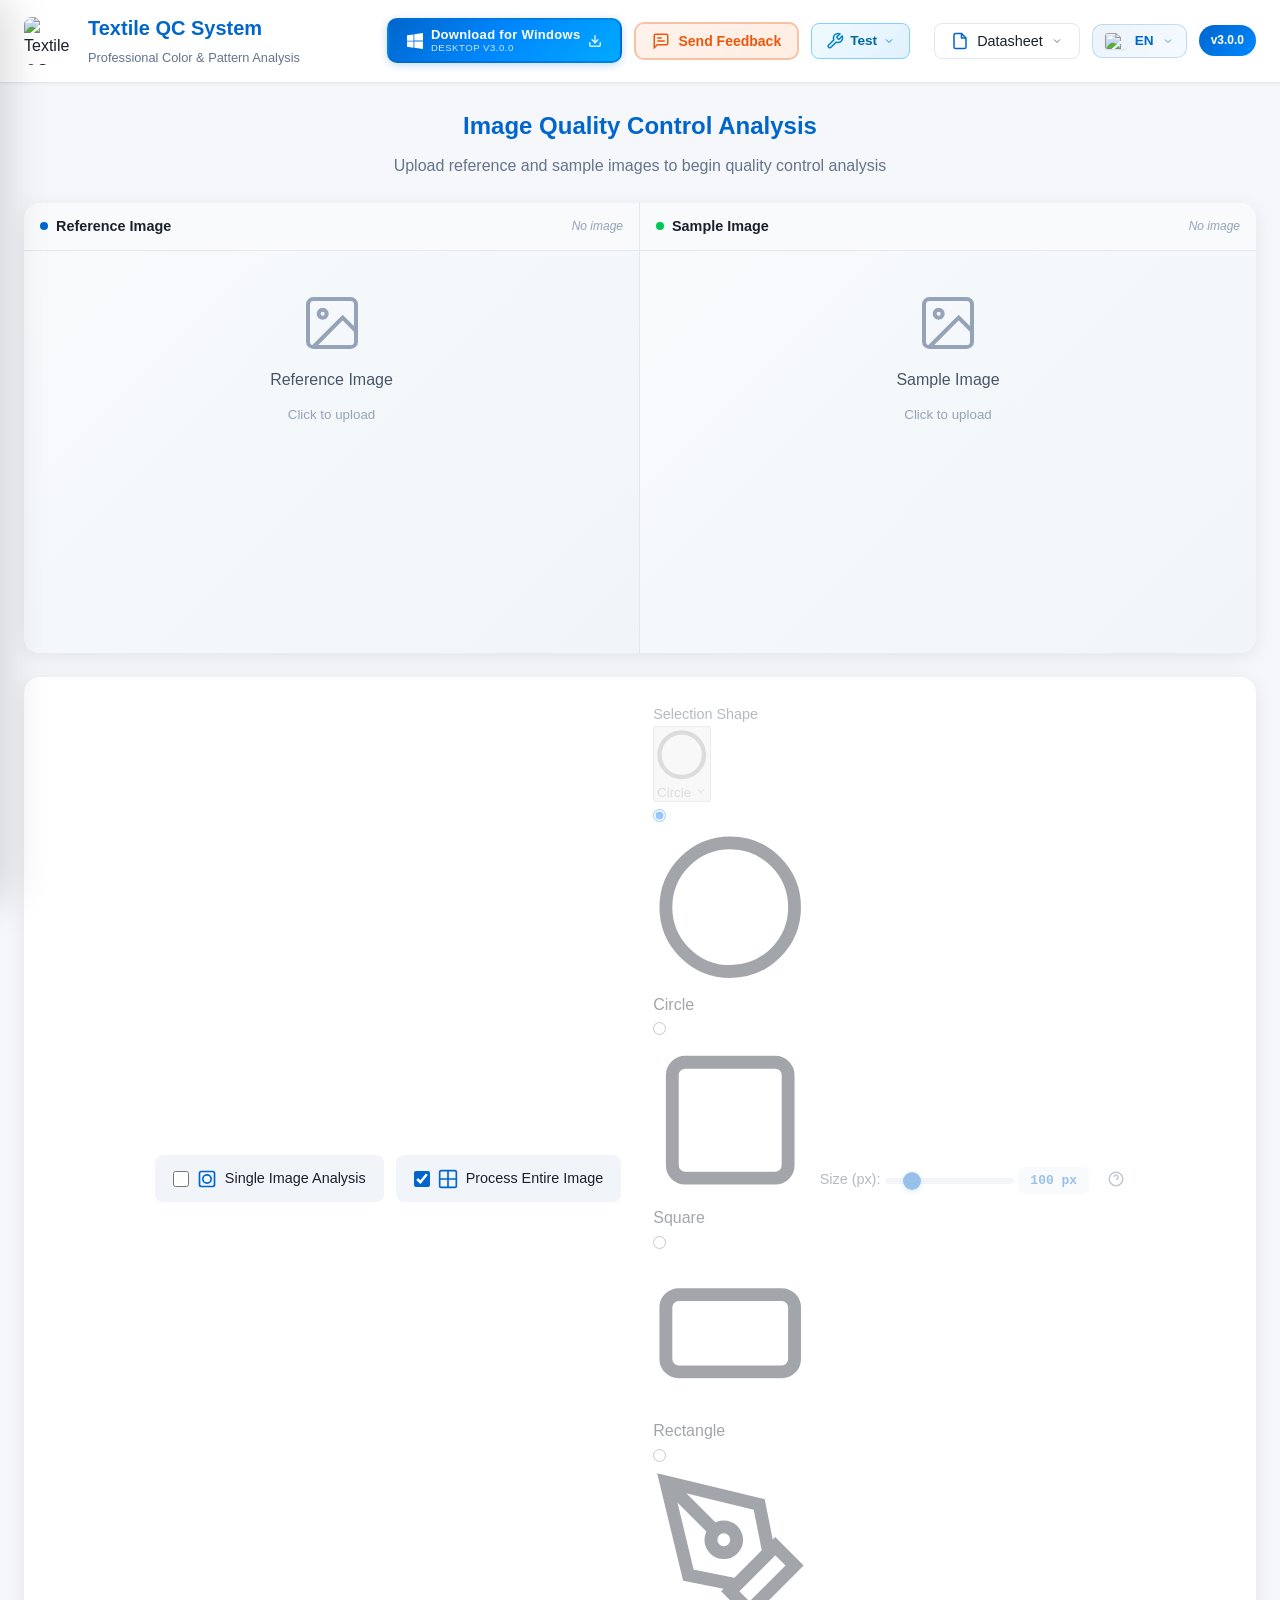
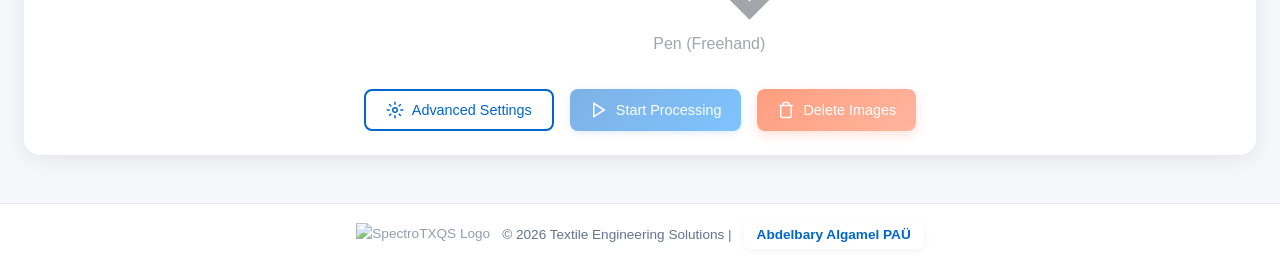
==== commit f440a5e1: "Add Netlify static build, update desktop download URLs for SpectraMatch2026/3.0.0, web maintenance U" ====
--- a/templates/index.html
+++ b/templates/index.html
@@ -126,6 +126,34 @@
     <!-- Feedback Overlay -->
     <div class="feedback-overlay" id="feedbackOverlay"></div>
 
+    <!-- Web app maintenance: shown instead of running analysis when WEB_ANALYSIS_DISABLED is true -->
+    <div class="modal-overlay web-maintenance-overlay" id="webMaintenanceOverlay" style="display:none;" aria-hidden="true" role="dialog" aria-modal="true" aria-labelledby="webMaintenanceTitle">
+        <div class="web-maintenance-card">
+            <div class="modal-header web-maintenance-header">
+                <div class="modal-header-left">
+                    <img src="/static/images/logo_square_with_name_1024x1024.png" alt="" class="modal-logo web-maintenance-logo" width="44" height="44">
+                    <div>
+                        <h2 id="webMaintenanceTitle" data-i18n="web.maintenance.title">Web application under maintenance</h2>
+                        <p class="modal-subtitle" data-i18n="app.subtitle">Professional Color &amp; Pattern Analysis</p>
+                    </div>
+                </div>
+                <button type="button" class="modal-close" id="webMaintenanceClose" aria-label="Close">&times;</button>
+            </div>
+            <div class="web-maintenance-body">
+                <div class="web-maintenance-hero">
+                    <img src="/static/images/logo_square_with_name_1024x1024.png" alt="" class="web-maintenance-brand-img">
+                </div>
+                <p class="web-maintenance-text" data-i18n="web.maintenance.body"></p>
+                <a class="btn btn-primary web-maintenance-download" id="webMaintenanceDownload" href="https://github.com/SpectraMatch2026/3.0.0/releases/download/v3.0.0/SpectraMatch_Setup_3.0.0.exe" rel="noopener noreferrer">
+                    <svg class="windows-icon" width="22" height="22" viewBox="0 0 24 24" fill="currentColor" aria-hidden="true">
+                        <path d="M0 3.449L9.75 2.1v9.451H0m10.949-9.602L24 0v11.4H10.949M0 12.6h9.75v9.451L0 20.699M10.949 12.6H24V24l-12.9-1.801"/>
+                    </svg>
+                    <span data-i18n="web.maintenance.download">Download desktop installer (.exe)</span>
+                </a>
+            </div>
+        </div>
+    </div>
+
     <!-- Header -->
     <header class="header">
         <div class="header-left">
@@ -139,7 +167,7 @@
 
 
             <!-- Windows Desktop Download Button -->
-            <a class="btn-desktop-download" href="/download/desktop" id="btnDesktopDownload" title="Download SpectraMatch for Windows" onclick="showDownloadFallback(event)">
+            <a class="btn-desktop-download" href="https://github.com/SpectraMatch2026/3.0.0/releases/download/v3.0.0/SpectraMatch_Setup_3.0.0.exe" id="btnDesktopDownload" title="Download SpectraMatch for Windows" onclick="showDownloadFallback(event)" rel="noopener noreferrer">
                 <svg class="windows-icon" viewBox="0 0 24 24" fill="currentColor">
                     <path d="M0 3.449L9.75 2.1v9.451H0m10.949-9.602L24 0v11.4H10.949M0 12.6h9.75v9.451L0 20.699M10.949 12.6H24V24l-12.9-1.801"/>
                 </svg>
@@ -916,12 +944,12 @@
 
                         <div class="setting-row">
                             <div class="setting-label">
-                                <label data-i18n="align.studio.label">Alignment Studio</label>
+                                <label data-i18n="align.studio.label">SPACTRA Studio</label>
                                 <small data-i18n="align.studio.desc">Test and compare techniques visually before applying</small>
                             </div>
                             <button type="button" class="btn-alignment-studio" id="btnAlignmentStudio" onclick="openAlignmentStudio()">
                                 <svg viewBox="0 0 24 24" fill="none" stroke="currentColor" stroke-width="2"><line x1="4" y1="21" x2="4" y2="14"/><line x1="4" y1="10" x2="4" y2="3"/><line x1="12" y1="21" x2="12" y2="12"/><line x1="12" y1="8" x2="12" y2="3"/><line x1="20" y1="21" x2="20" y2="16"/><line x1="20" y1="12" x2="20" y2="3"/><line x1="1" y1="14" x2="7" y2="14"/><line x1="9" y1="8" x2="15" y2="8"/><line x1="17" y1="16" x2="23" y2="16"/></svg>
-                                <span data-i18n="align.open.studio">Open Alignment Studio</span>
+                                <span data-i18n="align.open.studio">Open Studio</span>
                             </button>
                         </div>
 
@@ -1348,6 +1376,36 @@
                         <div class="setting-label"><label data-i18n="global.pattern.score">Global Pattern Score</label><small data-i18n="overall.pass.threshold">Overall pass
                                 threshold</small></div>
                         <input type="number" id="pattern_global_thresh" class="form-control" value="75.0" step="0.1" min="0.1" max="99.9">
+                    </div>
+
+                    <!-- Boundary Detection Sensitivity (Gradient & Phase) -->
+                    <div class="settings-group">
+                        <div class="settings-group-header">
+                            <h3 data-i18n="boundary.sensitivity.title">Boundary Detection Sensitivity (1 – 10)</h3>
+                        </div>
+                        <p class="settings-group-desc" data-i18n="boundary.sensitivity.desc">Controls how aggressively the Gradient and Phase methods highlight problematic regions. Higher values detect more subtle differences; lower values show only obvious defects.</p>
+                        <div class="setting-row">
+                            <div class="setting-label">
+                                <label data-i18n="gradient.boundary.sensitivity">Gradient Boundary Sensitivity</label>
+                                <small data-i18n="boundary.sensitivity.hint">1 = strict, 10 = permissive</small>
+                            </div>
+                            <div style="display:flex;gap:10px;align-items:center;min-width:200px;">
+                                <input type="range" id="grad_bound_sens" min="1" max="10" step="1" value="8"
+                                       oninput="document.getElementById('grad_bound_sens_val').textContent=this.value">
+                                <span id="grad_bound_sens_val" style="min-width:18px;text-align:right;font-weight:600;">8</span>
+                            </div>
+                        </div>
+                        <div class="setting-row">
+                            <div class="setting-label">
+                                <label data-i18n="phase.boundary.sensitivity">Phase Boundary Sensitivity</label>
+                                <small data-i18n="boundary.sensitivity.hint">1 = strict, 10 = permissive</small>
+                            </div>
+                            <div style="display:flex;gap:10px;align-items:center;min-width:200px;">
+                                <input type="range" id="phase_bound_sens" min="1" max="10" step="1" value="8"
+                                       oninput="document.getElementById('phase_bound_sens_val').textContent=this.value">
+                                <span id="phase_bound_sens_val" style="min-width:18px;text-align:right;font-weight:600;">8</span>
+                            </div>
+                        </div>
                     </div>
                 </div>
 
@@ -2007,7 +2065,7 @@
                 <span class="dl-fallback-seconds" id="dlFallbackSeconds">20</span>
             </div>
             <div class="dl-fallback-hint" data-i18n="dl.fallback.hint">If the download didn't start, click the button below</div>
-            <a class="dl-fallback-btn" id="dlFallbackBtn" href="/download/desktop" download>
+            <a class="dl-fallback-btn" id="dlFallbackBtn" href="https://github.com/SpectraMatch2026/3.0.0/releases/download/v3.0.0/SpectraMatch_Setup_3.0.0.exe" rel="noopener noreferrer">
                 <svg width="18" height="18" viewBox="0 0 24 24" fill="none" stroke="currentColor" stroke-width="2.5" stroke-linecap="round" stroke-linejoin="round">
                     <path d="M21 15v4a2 2 0 0 1-2 2H5a2 2 0 0 1-2-2v-4"/>
                     <polyline points="7 10 12 15 17 10"/>
--- a/static/css/main.css
+++ b/static/css/main.css
@@ -0,0 +1,6490 @@
+/* ==========================================
+   Textile QC System - Professional Light Theme
+   ========================================== */
+
+* {
+    box-sizing: border-box;
+    margin: 0;
+    padding: 0;
+}
+
+body {
+    font-family: -apple-system, BlinkMacSystemFont, 'Segoe UI', Roboto, Oxygen, Ubuntu, sans-serif;
+    background: #f5f7fa;
+    color: #1a202c;
+    line-height: 1.6;
+    min-height: 100vh;
+    display: flex;
+    flex-direction: column;
+}
+
+/* ==========================================
+   Header
+   ========================================== */
+.header {
+    background: #ffffff;
+    border-bottom: 1px solid #e2e8f0;
+    padding: 12px 24px;
+    display: flex;
+    justify-content: space-between;
+    align-items: center;
+    box-shadow: 0 1px 3px rgba(0, 0, 0, 0.05);
+}
+
+.header-left {
+    display: flex;
+    align-items: center;
+    gap: 16px;
+}
+
+.logo {
+    width: 48px;
+    height: 48px;
+    border-radius: 8px;
+}
+
+.header-title h1 {
+    font-size: 1.25rem;
+    color: #0066cc;
+    font-weight: 700;
+}
+
+.header-title .subtitle {
+    font-size: 0.8rem;
+    color: #64748b;
+}
+
+.version-badge {
+    background: linear-gradient(135deg, #0066cc, #0088ff);
+    color: white;
+    padding: 6px 12px;
+    border-radius: 20px;
+    font-size: 0.75rem;
+    font-weight: 600;
+}
+
+/* ==========================================
+   Code Download Button & Dropdown
+   ========================================== */
+.header-right {
+    display: flex;
+    align-items: center;
+    gap: 12px;
+}
+
+/* ==========================================
+   Language Toggle Switch
+   ========================================== */
+.language-toggle-container {
+    display: flex;
+    align-items: center;
+}
+
+.language-toggle-wrapper {
+    display: flex;
+    align-items: center;
+    gap: 12px;
+}
+
+.toggle-flag-side {
+    display: flex;
+    align-items: center;
+    justify-content: center;
+    width: 28px;
+    height: 20px;
+    transition: all 0.3s cubic-bezier(0.4, 0, 0.2, 1);
+    opacity: 0.5;
+    filter: grayscale(0.3);
+}
+
+.toggle-flag-side .flag-img {
+    width: 100%;
+    height: 100%;
+    object-fit: cover;
+    border-radius: 3px;
+    border: 1.5px solid rgba(0, 0, 0, 0.1);
+    box-shadow: 0 2px 4px rgba(0, 0, 0, 0.1);
+    transition: all 0.3s cubic-bezier(0.4, 0, 0.2, 1);
+}
+
+/* Active flag styling - Turkish selected */
+.language-toggle-wrapper.lang-tr-active .toggle-flag-tr {
+    opacity: 1;
+    filter: grayscale(0);
+    transform: scale(1.1);
+}
+
+.language-toggle-wrapper.lang-tr-active .toggle-flag-tr .flag-img {
+    border-color: #0066cc;
+    box-shadow: 0 2px 8px rgba(0, 102, 204, 0.25);
+}
+
+/* Active flag styling - English selected */
+.language-toggle-wrapper.lang-en-active .toggle-flag-en {
+    opacity: 1;
+    filter: grayscale(0);
+    transform: scale(1.1);
+}
+
+.language-toggle-wrapper.lang-en-active .toggle-flag-en .flag-img {
+    border-color: #0066cc;
+    box-shadow: 0 2px 8px rgba(0, 102, 204, 0.25);
+}
+
+.language-toggle-switch {
+    position: relative;
+    width: 70px;
+    height: 36px;
+    background: transparent;
+    border: none;
+    padding: 0;
+    cursor: pointer;
+    outline: none;
+    -webkit-tap-highlight-color: transparent;
+    order: 2;
+}
+
+.language-toggle-switch:focus-visible {
+    outline: 2px solid #0066cc;
+    outline-offset: 2px;
+    border-radius: 20px;
+}
+
+.toggle-track {
+    position: relative;
+    width: 100%;
+    height: 100%;
+    background: linear-gradient(135deg, #e2e8f0 0%, #cbd5e1 100%);
+    border-radius: 20px;
+    box-shadow:
+        inset 0 2px 4px rgba(0, 0, 0, 0.1),
+        0 2px 8px rgba(0, 0, 0, 0.08);
+    transition: all 0.4s cubic-bezier(0.4, 0, 0.2, 1);
+    overflow: hidden;
+}
+
+.language-toggle-switch:hover .toggle-track {
+    box-shadow:
+        inset 0 2px 4px rgba(0, 0, 0, 0.12),
+        0 4px 12px rgba(0, 0, 0, 0.12);
+}
+
+.language-toggle-switch.toggle-active .toggle-track {
+    background: linear-gradient(135deg, #0066cc 0%, #0088ff 100%);
+    box-shadow:
+        inset 0 2px 4px rgba(0, 0, 0, 0.15),
+        0 4px 16px rgba(0, 102, 204, 0.3);
+}
+
+.toggle-slider {
+    position: absolute;
+    top: 3px;
+    left: 3px;
+    width: 30px;
+    height: 30px;
+    background: linear-gradient(135deg, #ffffff 0%, #f8fafc 100%);
+    border-radius: 50%;
+    box-shadow:
+        0 2px 8px rgba(0, 0, 0, 0.15),
+        0 1px 3px rgba(0, 0, 0, 0.2),
+        inset 0 -1px 2px rgba(255, 255, 255, 0.8);
+    transition: transform 0.4s cubic-bezier(0.4, 0, 0.2, 1);
+    z-index: 2;
+}
+
+.language-toggle-switch.toggle-active .toggle-slider {
+    transform: translateX(34px);
+    box-shadow:
+        0 3px 10px rgba(0, 102, 204, 0.25),
+        0 1px 4px rgba(0, 102, 204, 0.2),
+        inset 0 -1px 2px rgba(255, 255, 255, 0.9);
+}
+
+/* Flag positioning */
+.toggle-flag-tr {
+    order: 1;
+}
+
+.toggle-flag-en {
+    order: 3;
+}
+
+/* Hover effect on flags */
+.toggle-flag-side:hover {
+    transform: scale(1.15);
+    opacity: 0.8;
+}
+
+.language-toggle-wrapper.lang-tr-active .toggle-flag-tr:hover,
+.language-toggle-wrapper.lang-en-active .toggle-flag-en:hover {
+    opacity: 1;
+    filter: grayscale(0);
+}
+
+/* Hover effect on toggle */
+.language-toggle-switch:hover .toggle-slider {
+    transform: scale(1.05);
+}
+
+.language-toggle-switch.toggle-active:hover .toggle-slider {
+    transform: translateX(34px) scale(1.05);
+}
+
+/* Active/pressed state */
+.language-toggle-switch:active .toggle-slider {
+    transform: scale(0.95);
+}
+
+.language-toggle-switch.toggle-active:active .toggle-slider {
+    transform: translateX(34px) scale(0.95);
+}
+
+/* Google Colab Logo */
+.colab-logo {
+    width: 18px;
+    height: 18px;
+    object-fit: contain;
+    display: block;
+}
+
+/* ==========================================
+   Feedback Header Button
+   ========================================== */
+.btn-feedback-header {
+    display: inline-flex;
+    align-items: center;
+    gap: 8px;
+    padding: 8px 16px;
+    font-size: 0.875rem;
+    font-weight: 600;
+    color: #ea580c;
+    background: linear-gradient(135deg, rgba(234, 88, 12, 0.08), rgba(249, 115, 22, 0.12));
+    border: 2px solid rgba(234, 88, 12, 0.3);
+    border-radius: 10px;
+    cursor: pointer;
+    transition: all 0.25s cubic-bezier(0.4, 0, 0.2, 1);
+    font-family: inherit;
+    white-space: nowrap;
+}
+
+.btn-feedback-header:hover {
+    background: linear-gradient(135deg, rgba(234, 88, 12, 0.15), rgba(249, 115, 22, 0.2));
+    border-color: #ea580c;
+    transform: translateY(-1px);
+    box-shadow: 0 4px 12px rgba(234, 88, 12, 0.2);
+}
+
+.btn-feedback-header:active {
+    transform: translateY(0);
+}
+
+
+/* ==========================================
+   Datasheet Download Button (Red)
+   ========================================== */
+.datasheet-download-container {
+    position: relative;
+    margin-left: 12px;
+}
+
+.btn-datasheet-download {
+    display: inline-flex;
+    align-items: center;
+    gap: 6px;
+    padding: 5px 12px;
+    font-size: 0.8125rem;
+    font-weight: 600;
+    color: #dc2626;
+    background: linear-gradient(135deg, rgba(220, 38, 38, 0.08), rgba(239, 68, 68, 0.12));
+    border: 2px solid rgba(220, 38, 38, 0.3);
+    border-radius: 8px;
+    cursor: pointer;
+    transition: all 0.25s cubic-bezier(0.4, 0, 0.2, 1);
+    font-family: inherit;
+    white-space: nowrap;
+}
+
+.btn-datasheet-download:hover {
+    background: linear-gradient(135deg, rgba(220, 38, 38, 0.15), rgba(239, 68, 68, 0.2));
+    border-color: #dc2626;
+    transform: translateY(-1px);
+    box-shadow: 0 4px 12px rgba(220, 38, 38, 0.2);
+}
+
+.btn-datasheet-download:active {
+    transform: translateY(0);
+}
+
+.btn-datasheet-download .chevron {
+    transition: transform 0.25s ease;
+}
+
+.btn-datasheet-download.active .chevron {
+    transform: rotate(180deg);
+}
+
+.datasheet-dropdown {
+    position: absolute;
+    top: calc(100% + 8px);
+    right: 0;
+    min-width: 320px;
+    background: white;
+    border-radius: 14px;
+    box-shadow: 0 10px 40px rgba(0, 0, 0, 0.15), 0 2px 10px rgba(0, 0, 0, 0.08);
+    border: 1px solid rgba(220, 38, 38, 0.1);
+    opacity: 0;
+    visibility: hidden;
+    transform: translateY(-10px);
+    transition: all 0.25s cubic-bezier(0.4, 0, 0.2, 1);
+    z-index: 1000;
+    overflow: hidden;
+}
+
+.datasheet-dropdown.show,
+.datasheet-dropdown.active {
+    opacity: 1;
+    visibility: visible;
+    transform: translateY(0);
+}
+
+/* ==========================================
+   Language Dropdown
+   ========================================== */
+.lang-dropdown-container {
+    position: relative;
+}
+
+.btn-lang-dropdown {
+    display: flex;
+    align-items: center;
+    gap: 8px;
+    padding: 8px 12px;
+    background: linear-gradient(135deg, rgba(0, 102, 204, 0.08), rgba(0, 136, 255, 0.04));
+    border: 1px solid rgba(0, 102, 204, 0.2);
+    border-radius: 10px;
+    cursor: pointer;
+    transition: all 0.25s cubic-bezier(0.4, 0, 0.2, 1);
+    font-family: inherit;
+    font-size: 0.85rem;
+    font-weight: 600;
+    color: #0066cc;
+}
+
+.btn-lang-dropdown:hover {
+    background: linear-gradient(135deg, rgba(0, 102, 204, 0.15), rgba(0, 136, 255, 0.1));
+    border-color: #0066cc;
+    transform: translateY(-1px);
+    box-shadow: 0 4px 12px rgba(0, 102, 204, 0.15);
+}
+
+.btn-lang-dropdown .lang-flag {
+    width: 22px;
+    height: 16px;
+    border-radius: 3px;
+    object-fit: cover;
+    box-shadow: 0 1px 2px rgba(0, 0, 0, 0.1);
+}
+
+.btn-lang-dropdown .chevron {
+    transition: transform 0.25s ease;
+    opacity: 0.7;
+}
+
+.btn-lang-dropdown.active .chevron {
+    transform: rotate(180deg);
+}
+
+.lang-dropdown {
+    position: absolute;
+    top: calc(100% + 8px);
+    right: 0;
+    min-width: 160px;
+    background: white;
+    border-radius: 12px;
+    box-shadow: 0 10px 40px rgba(0, 0, 0, 0.15), 0 2px 10px rgba(0, 0, 0, 0.08);
+    border: 1px solid rgba(0, 102, 204, 0.1);
+    opacity: 0;
+    visibility: hidden;
+    transform: translateY(-10px);
+    transition: all 0.25s cubic-bezier(0.4, 0, 0.2, 1);
+    z-index: 1000;
+    overflow: hidden;
+}
+
+.lang-dropdown.active {
+    opacity: 1;
+    visibility: visible;
+    transform: translateY(0);
+}
+
+.lang-dropdown-item {
+    display: flex;
+    align-items: center;
+    gap: 12px;
+    padding: 12px 16px;
+    cursor: pointer;
+    transition: all 0.2s ease;
+    border-bottom: 1px solid #f1f5f9;
+}
+
+.lang-dropdown-item:last-child {
+    border-bottom: none;
+}
+
+.lang-dropdown-item:hover {
+    background: linear-gradient(135deg, rgba(0, 102, 204, 0.04), rgba(0, 136, 255, 0.08));
+}
+
+.lang-dropdown-item.active {
+    background: linear-gradient(135deg, rgba(0, 102, 204, 0.08), rgba(0, 136, 255, 0.12));
+}
+
+.lang-dropdown-item .lang-flag {
+    width: 24px;
+    height: 18px;
+    border-radius: 3px;
+    object-fit: cover;
+    box-shadow: 0 1px 3px rgba(0, 0, 0, 0.15);
+}
+
+.lang-dropdown-item span {
+    flex: 1;
+    font-size: 0.9rem;
+    font-weight: 500;
+    color: #1a202c;
+}
+
+.lang-dropdown-item .lang-check {
+    color: #0066cc;
+    opacity: 0;
+    transition: opacity 0.2s ease;
+}
+
+.lang-dropdown-item.active .lang-check {
+    opacity: 1;
+}
+
+/* Report Language Dropdown in Settings */
+.report-lang-dropdown-container {
+    position: relative;
+}
+
+.btn-report-lang-dropdown {
+    display: flex;
+    align-items: center;
+    gap: 10px;
+    padding: 10px 16px;
+    background: #fff;
+    border: 1px solid #e2e8f0;
+    border-radius: 8px;
+    cursor: pointer;
+    font-size: 0.9rem;
+    font-weight: 500;
+    color: #334155;
+    transition: all 0.2s ease;
+    min-width: 160px;
+}
+
+.btn-report-lang-dropdown:hover {
+    border-color: #3b82f6;
+    background: #f8fafc;
+}
+
+.btn-report-lang-dropdown .report-lang-flag {
+    width: 20px;
+    height: 14px;
+    border-radius: 2px;
+    object-fit: cover;
+}
+
+.btn-report-lang-dropdown .chevron {
+    margin-left: auto;
+    transition: transform 0.2s ease;
+    color: #94a3b8;
+}
+
+.report-lang-dropdown-container.open .btn-report-lang-dropdown .chevron {
+    transform: rotate(180deg);
+}
+
+.report-lang-dropdown {
+    position: absolute;
+    top: calc(100% + 6px);
+    left: 0;
+    min-width: 100%;
+    background: #fff;
+    border: 1px solid #e2e8f0;
+    border-radius: 10px;
+    box-shadow: 0 10px 40px rgba(0, 0, 0, 0.12);
+    z-index: 100;
+    opacity: 0;
+    visibility: hidden;
+    transform: translateY(-8px);
+    transition: all 0.2s ease;
+}
+
+.report-lang-dropdown-container.open .report-lang-dropdown {
+    opacity: 1;
+    visibility: visible;
+    transform: translateY(0);
+}
+
+.report-lang-dropdown-item {
+    display: flex;
+    align-items: center;
+    gap: 10px;
+    padding: 12px 16px;
+    cursor: pointer;
+    font-size: 0.9rem;
+    color: #334155;
+    transition: background 0.15s ease;
+}
+
+.report-lang-dropdown-item:first-child {
+    border-radius: 10px 10px 0 0;
+}
+
+.report-lang-dropdown-item:last-child {
+    border-radius: 0 0 10px 10px;
+}
+
+.report-lang-dropdown-item:hover {
+    background: #f1f5f9;
+}
+
+.report-lang-dropdown-item.active {
+    background: #eff6ff;
+    color: #3b82f6;
+}
+
+.report-lang-dropdown-item .report-lang-flag {
+    width: 20px;
+    height: 14px;
+    border-radius: 2px;
+    object-fit: cover;
+}
+
+.report-lang-dropdown-item .lang-check {
+    margin-left: auto;
+    color: #3b82f6;
+    opacity: 0;
+    transition: opacity 0.2s ease;
+}
+
+.report-lang-dropdown-item.active .lang-check {
+    opacity: 1;
+}
+
+.dropdown-header {
+    padding: 14px 18px 10px;
+    font-size: 0.7rem;
+    font-weight: 700;
+    text-transform: uppercase;
+    letter-spacing: 0.08em;
+    color: #94a3b8;
+    border-bottom: 1px solid #f1f5f9;
+}
+
+.dropdown-item {
+    display: flex;
+    align-items: center;
+    justify-content: space-between;
+    padding: 14px 18px;
+    cursor: pointer;
+    transition: all 0.2s ease;
+    border-bottom: 1px solid #f8fafc;
+}
+
+.dropdown-item:last-child {
+    border-bottom: none;
+}
+
+.dropdown-item:hover {
+    background: linear-gradient(135deg, rgba(0, 102, 204, 0.04), rgba(0, 136, 255, 0.08));
+}
+
+.dropdown-item-left {
+    display: flex;
+    align-items: center;
+    gap: 14px;
+    flex: 1;
+}
+
+.dropdown-item-left svg {
+    color: #0066cc;
+    flex-shrink: 0;
+}
+
+.dropdown-item-info {
+    display: flex;
+    flex-direction: column;
+    gap: 2px;
+}
+
+.dropdown-item-title {
+    font-weight: 600;
+    font-size: 0.9rem;
+    color: #1a202c;
+}
+
+.dropdown-item-desc {
+    font-size: 0.75rem;
+    color: #64748b;
+}
+
+.btn-help {
+    display: flex;
+    align-items: center;
+    justify-content: center;
+    width: 32px;
+    height: 32px;
+    border-radius: 50%;
+    background: #f8fafc;
+    border: 1px solid #e2e8f0;
+    color: #94a3b8;
+    cursor: pointer;
+    transition: all 0.2s ease;
+    flex-shrink: 0;
+}
+
+.btn-help:hover {
+    background: #0066cc;
+    border-color: #0066cc;
+    color: white;
+    transform: scale(1.08);
+}
+
+/* ==========================================
+   Help Dialog
+   ========================================== */
+.help-dialog-overlay {
+    position: fixed;
+    top: 0;
+    left: 0;
+    right: 0;
+    bottom: 0;
+    background: rgba(15, 23, 42, 0.6);
+    backdrop-filter: blur(4px);
+    display: flex;
+    align-items: center;
+    justify-content: center;
+    z-index: 2000;
+    padding: 24px;
+    animation: fadeIn 0.2s ease;
+}
+
+@keyframes fadeIn {
+    from {
+        opacity: 0;
+    }
+
+    to {
+        opacity: 1;
+    }
+}
+
+.help-dialog {
+    background: white;
+    border-radius: 16px;
+    max-width: 400px;
+    width: 100%;
+    box-shadow: 0 25px 80px rgba(0, 0, 0, 0.25);
+    animation: slideUp 0.3s cubic-bezier(0.4, 0, 0.2, 1);
+    overflow: hidden;
+}
+
+@keyframes slideUp {
+    from {
+        opacity: 0;
+        transform: translateY(20px) scale(0.98);
+    }
+
+    to {
+        opacity: 1;
+        transform: translateY(0) scale(1);
+    }
+}
+
+.help-dialog-header {
+    display: flex;
+    align-items: center;
+    gap: 12px;
+    padding: 16px 20px;
+    background: linear-gradient(135deg, #0066cc, #0088ff);
+    color: white;
+    position: relative;
+}
+
+.help-dialog-icon {
+    width: 36px;
+    height: 36px;
+    background: rgba(255, 255, 255, 0.2);
+    border-radius: 10px;
+    display: flex;
+    align-items: center;
+    justify-content: center;
+    flex-shrink: 0;
+}
+
+.help-dialog-icon svg {
+    width: 20px;
+    height: 20px;
+}
+
+.help-dialog-header h3 {
+    flex: 1;
+    font-size: 1rem;
+    font-weight: 700;
+    margin: 0;
+    min-width: 0;
+}
+
+.help-dialog-close {
+    width: 32px;
+    height: 32px;
+    border-radius: 50%;
+    background: rgba(255, 255, 255, 0.25);
+    border: 2px solid rgba(255, 255, 255, 0.4);
+    color: white;
+    font-size: 1.4rem;
+    font-weight: 600;
+    cursor: pointer;
+    display: flex;
+    align-items: center;
+    justify-content: center;
+    transition: all 0.2s ease;
+    line-height: 1;
+    flex-shrink: 0;
+    box-shadow: 0 2px 8px rgba(0, 0, 0, 0.15);
+}
+
+.help-dialog-close:hover {
+    background: rgba(255, 255, 255, 0.35);
+    border-color: rgba(255, 255, 255, 0.6);
+    transform: scale(1.1);
+    box-shadow: 0 3px 12px rgba(0, 0, 0, 0.2);
+}
+
+.help-dialog-close:active {
+    transform: scale(1.05);
+}
+
+.help-dialog-body {
+    padding: 20px;
+    max-height: 70vh;
+    overflow-y: auto;
+}
+
+.help-dialog-body h4 {
+    font-size: 0.95rem;
+    color: #1a202c;
+    margin: 0 0 10px;
+    display: flex;
+    align-items: center;
+    gap: 6px;
+}
+
+.help-dialog-body p {
+    color: #475569;
+    line-height: 1.6;
+    margin: 0 0 12px;
+    font-size: 0.875rem;
+}
+
+.help-dialog-body ul {
+    margin: 0 0 12px;
+    padding-left: 18px;
+}
+
+.help-dialog-body li {
+    color: #475569;
+    line-height: 1.6;
+    margin-bottom: 6px;
+    font-size: 0.85rem;
+}
+
+.help-dialog-body .highlight-box {
+    background: linear-gradient(135deg, rgba(0, 102, 204, 0.06), rgba(0, 136, 255, 0.1));
+    border-left: 4px solid #0066cc;
+    border-radius: 0 8px 8px 0;
+    padding: 12px 14px;
+    margin-top: 12px;
+}
+
+.help-dialog-body .highlight-box p {
+    margin: 0;
+    color: #0066cc;
+    font-weight: 500;
+    font-size: 0.8rem;
+}
+
+/* GitHub Help Content Styles */
+.github-help-content {
+    color: #1a202c;
+}
+
+.github-help-content h4 {
+    font-size: 0.95rem;
+    color: #1a202c;
+    margin: 0 0 12px;
+    font-weight: 700;
+    display: flex;
+    align-items: center;
+    gap: 6px;
+}
+
+.github-description {
+    color: #475569;
+    line-height: 1.6;
+    margin: 0 0 16px;
+    font-size: 0.85rem;
+}
+
+.github-info-box {
+    background: linear-gradient(135deg, rgba(0, 102, 204, 0.04), rgba(0, 136, 255, 0.08));
+    border-radius: 10px;
+    padding: 12px;
+    margin: 14px 0;
+    border: 1px solid rgba(0, 102, 204, 0.1);
+}
+
+.github-info-item {
+    display: flex;
+    align-items: flex-start;
+    gap: 8px;
+    margin-bottom: 10px;
+    color: #334155;
+    font-size: 0.8rem;
+    line-height: 1.5;
+}
+
+.github-info-item:last-child {
+    margin-bottom: 0;
+}
+
+.github-info-item svg {
+    color: #0066cc;
+    margin-top: 2px;
+}
+
+.github-contact-section {
+    margin-top: 16px;
+    padding-top: 16px;
+    border-top: 1px solid #e2e8f0;
+}
+
+.github-contact-section h5 {
+    font-size: 0.85rem;
+    font-weight: 600;
+    color: #1a202c;
+    margin: 0 0 10px;
+    display: flex;
+    align-items: center;
+    gap: 6px;
+}
+
+.github-contact-methods {
+    display: flex;
+    flex-direction: column;
+    gap: 8px;
+}
+
+.github-contact-item {
+    display: flex;
+    align-items: center;
+    gap: 8px;
+    padding: 10px;
+    background: #f8fafc;
+    border-radius: 8px;
+    border: 1px solid #e2e8f0;
+    transition: all 0.2s ease;
+    color: #475569;
+    font-size: 0.8rem;
+    line-height: 1.4;
+}
+
+.github-contact-item:hover {
+    background: #f1f5f9;
+    border-color: #cbd5e1;
+    transform: translateX(2px);
+}
+
+.github-contact-item svg {
+    color: #0066cc;
+    flex-shrink: 0;
+}
+
+.github-email-link {
+    color: #0066cc;
+    text-decoration: none;
+    font-weight: 500;
+    transition: color 0.2s ease;
+}
+
+.github-email-link:hover {
+    color: #0052a3;
+    text-decoration: underline;
+}
+
+/* GitHub dropdown item styling */
+.dropdown-item-github {
+    border-top: 1px solid #e2e8f0;
+    margin-top: 4px;
+    padding-top: 12px;
+}
+
+.dropdown-item-github:hover {
+    background: linear-gradient(135deg, rgba(0, 102, 204, 0.04), rgba(0, 136, 255, 0.08));
+}
+
+.help-dialog-footer {
+    padding: 14px 20px 16px;
+    background: #f8fafc;
+    border-top: 1px solid #e2e8f0;
+    display: flex;
+    justify-content: flex-end;
+}
+
+/* ==========================================
+   Main Content
+   ========================================== */
+.main-content {
+    flex: 1;
+    padding: 24px;
+    max-width: 1600px;
+    margin: 0 auto;
+    width: 100%;
+}
+
+.page-header {
+    text-align: center;
+    margin-bottom: 24px;
+}
+
+.page-header h2 {
+    color: #0066cc;
+    font-size: 1.5rem;
+    margin-bottom: 8px;
+}
+
+.page-header p {
+    color: #64748b;
+}
+
+/* ==========================================
+   Image Viewer
+   ========================================== */
+.image-viewer-container {
+    background: #ffffff;
+    border-radius: 16px;
+    box-shadow: 0 4px 20px rgba(0, 0, 0, 0.08);
+    overflow: hidden;
+    margin-bottom: 24px;
+}
+
+.image-viewer {
+    display: grid;
+    grid-template-columns: 1fr 1fr;
+    min-height: 450px;
+}
+
+.viewer-panel {
+    display: flex;
+    flex-direction: column;
+    border-right: 1px solid #e2e8f0;
+}
+
+.viewer-panel:last-child {
+    border-right: none;
+}
+
+.panel-header {
+    background: #f8fafc;
+    padding: 12px 16px;
+    display: flex;
+    justify-content: space-between;
+    align-items: center;
+    border-bottom: 1px solid #e2e8f0;
+}
+
+.panel-title {
+    font-weight: 600;
+    font-size: 0.9rem;
+    display: flex;
+    align-items: center;
+    gap: 8px;
+}
+
+.dot {
+    width: 8px;
+    height: 8px;
+    border-radius: 50%;
+}
+
+.dot.ref {
+    background: #0066cc;
+}
+
+.dot.sample {
+    background: #00c853;
+}
+
+.panel-header {
+    display: flex;
+    justify-content: space-between;
+    align-items: center;
+}
+
+.panel-info-name {
+    flex: 1;
+    text-align: center;
+    font-size: 0.78rem;
+    font-weight: 500;
+    color: #475569;
+    max-width: 180px;
+    margin: 0 12px;
+    overflow: hidden;
+    text-overflow: ellipsis;
+    white-space: nowrap;
+    padding: 3px 10px;
+    background: linear-gradient(135deg, rgba(100, 116, 139, 0.08), rgba(100, 116, 139, 0.04));
+    border-radius: 6px;
+}
+
+.panel-info-name:empty {
+    display: none;
+}
+
+.panel-info-right {
+    display: flex;
+    align-items: center;
+}
+
+.panel-info-dimensions {
+    display: none;
+    font-size: 0.72rem;
+    color: #64748b;
+    font-family: 'SF Mono', SFMono-Regular, Consolas, monospace;
+    padding: 2px 8px;
+    background: rgba(100, 116, 139, 0.1);
+    border-radius: 4px;
+    white-space: nowrap;
+}
+
+.panel-info-empty {
+    font-size: 0.75rem;
+    color: #94a3b8;
+    font-style: italic;
+}
+
+.panel-content {
+    flex: 1;
+    display: block;
+    background: linear-gradient(135deg, #f8fafc 0%, #f1f5f9 100%);
+    position: relative;
+    overflow: hidden;
+    /* CRITICAL: No centering, no min-height - container fits image exactly */
+}
+
+/* Upload Placeholder */
+.upload-placeholder {
+    display: flex;
+    flex-direction: column;
+    align-items: center;
+    gap: 12px;
+    padding: 40px;
+    cursor: pointer;
+    transition: all 0.2s;
+    border-radius: 12px;
+}
+
+.upload-placeholder:hover {
+    background: rgba(0, 102, 204, 0.05);
+}
+
+.upload-placeholder:hover svg {
+    color: #0066cc;
+    transform: translateY(-4px);
+}
+
+.upload-placeholder svg {
+    color: #94a3b8;
+    transition: all 0.2s;
+}
+
+.upload-placeholder span {
+    font-weight: 500;
+    color: #475569;
+}
+
+.upload-placeholder small {
+    color: #94a3b8;
+}
+
+/* Image Preview */
+.image-preview {
+    display: block;
+    width: 100%;
+    height: auto;
+    /* CRITICAL: No object-fit, no max constraints - image displays at actual size */
+    border-radius: 8px;
+    box-shadow: 0 2px 8px rgba(0, 0, 0, 0.1);
+}
+
+/* Image Info Bar - Displayed below header, outside image area */
+.image-info-bar {
+    display: flex;
+    align-items: center;
+    justify-content: center;
+    gap: 12px;
+    padding: 8px 16px;
+    background: linear-gradient(135deg, #f1f5f9 0%, #e2e8f0 100%);
+    border-bottom: 1px solid #cbd5e1;
+    font-size: 0.82rem;
+}
+
+.image-info-bar .info-name {
+    color: #1e293b;
+    font-weight: 600;
+    max-width: 220px;
+    overflow: hidden;
+    text-overflow: ellipsis;
+    white-space: nowrap;
+}
+
+.image-info-bar .info-dimensions {
+    color: #475569;
+    font-family: 'SF Mono', SFMono-Regular, Consolas, monospace;
+    font-size: 0.78rem;
+    padding: 4px 10px;
+    background: rgba(0, 102, 204, 0.12);
+    border-radius: 6px;
+    letter-spacing: 0.02em;
+    font-weight: 500;
+}
+
+/* Region Selection Overlay */
+.region-overlay,
+.shape-overlay {
+    position: absolute;
+    pointer-events: none;
+    border: 3px solid #00d4ff;
+    /* CRITICAL: No transform - JavaScript handles centering */
+    opacity: 0;
+    transition: opacity 0.2s ease, border-color 0.2s ease, box-shadow 0.2s ease;
+    box-shadow:
+        0 0 0 2px rgba(255, 255, 255, 0.9),
+        0 0 0 4px rgba(0, 212, 255, 0.3),
+        0 0 30px rgba(0, 212, 255, 0.4),
+        inset 0 0 20px rgba(0, 212, 255, 0.1);
+    width: 100px;
+    height: 100px;
+    z-index: 10;
+    cursor: grab;
+    overflow: visible;
+}
+
+.region-overlay.placed,
+.shape-overlay.placed {
+    pointer-events: auto;
+    opacity: 1;
+}
+
+.region-overlay.dragging,
+.shape-overlay.dragging {
+    cursor: grabbing;
+    border-color: #00ff88;
+    box-shadow:
+        0 0 0 2px rgba(255, 255, 255, 1),
+        0 0 0 4px rgba(0, 255, 136, 0.5),
+        0 0 40px rgba(0, 255, 136, 0.6),
+        inset 0 0 30px rgba(0, 255, 136, 0.15);
+}
+
+.region-overlay:hover,
+.shape-overlay.placed:hover {
+    border-color: #00ff88;
+    box-shadow:
+        0 0 0 2px rgba(255, 255, 255, 1),
+        0 0 0 4px rgba(0, 255, 136, 0.4),
+        0 0 35px rgba(0, 255, 136, 0.5),
+        inset 0 0 25px rgba(0, 255, 136, 0.12);
+}
+
+.shape-overlay.circle,
+.region-overlay.circle {
+    border-radius: 50%;
+}
+
+/* Pen (Freehand) dimension notice in modal */
+.pen-dimension-notice {
+    display: flex;
+    align-items: center;
+    gap: 10px;
+    padding: 12px 16px;
+    background: rgba(0, 120, 212, 0.08);
+    border: 1px solid rgba(0, 120, 212, 0.2);
+    border-radius: 8px;
+    color: var(--text-secondary, #64748b);
+    font-size: 13px;
+    line-height: 1.4;
+}
+
+/* Pen draw canvas (overlaid on image panels) */
+.pen-draw-canvas {
+    position: absolute;
+    top: 0;
+    left: 0;
+    z-index: 12;
+    pointer-events: none;
+}
+
+/* Region Dimmer - darkens area outside selection */
+/* CRITICAL: Position and size are set dynamically by JavaScript to match the actual image */
+.region-dimmer {
+    position: absolute;
+    /* top, left, width, height set by JavaScript to match image exactly */
+    background: rgba(0, 0, 0, 0.55);
+    pointer-events: none;
+    z-index: 5;
+    opacity: 0;
+    transition: opacity 0.3s ease;
+}
+
+.region-dimmer.active {
+    opacity: 1;
+}
+
+/* Crosshair in center of selection */
+.region-overlay::before,
+.region-overlay::after,
+.shape-overlay::before,
+.shape-overlay::after {
+    content: '';
+    position: absolute;
+    background: rgba(255, 255, 255, 0.6);
+    pointer-events: none;
+}
+
+.region-overlay::before,
+.shape-overlay::before {
+    width: 1px;
+    height: 12px;
+    top: 50%;
+    left: 50%;
+    transform: translate(-50%, -50%);
+}
+
+.region-overlay::after,
+.shape-overlay::after {
+    width: 12px;
+    height: 1px;
+    top: 50%;
+    left: 50%;
+    transform: translate(-50%, -50%);
+}
+
+/* ==========================================
+   Controls Section
+   ========================================== */
+.controls-section {
+    background: #ffffff;
+    border-radius: 16px;
+    padding: 24px;
+    box-shadow: 0 4px 20px rgba(0, 0, 0, 0.08);
+    margin-bottom: 24px;
+}
+
+.shape-controls {
+    display: flex;
+    align-items: center;
+    justify-content: center;
+    gap: 32px;
+    padding-bottom: 16px;
+    margin-bottom: 16px;
+    flex-wrap: wrap;
+}
+
+.shape-options {
+    display: flex;
+    gap: 12px;
+    flex-wrap: wrap;
+}
+
+.shape-option {
+    display: flex;
+    align-items: center;
+    gap: 8px;
+    padding: 10px 16px;
+    background: #f1f5f9;
+    border-radius: 8px;
+    cursor: pointer;
+    transition: all 0.2s;
+    border: 2px solid transparent;
+}
+
+.shape-option:hover {
+    background: #e2e8f0;
+}
+
+.shape-option.active {
+    background: rgba(0, 102, 204, 0.1);
+    border-color: #0066cc;
+}
+
+.shape-option.disabled {
+    opacity: 0.4;
+    pointer-events: none;
+}
+
+.shape-option input {
+    width: 16px;
+    height: 16px;
+    accent-color: #0066cc;
+}
+
+.shape-option svg {
+    width: 20px;
+    height: 20px;
+    color: #0066cc;
+}
+
+.shape-option span {
+    font-weight: 500;
+    font-size: 0.9rem;
+}
+
+/* Size Slider */
+.size-slider-container {
+    display: flex;
+    align-items: center;
+    flex-wrap: wrap;
+    gap: 12px;
+}
+
+.size-slider-container.disabled {
+    opacity: 0.4;
+    pointer-events: none;
+}
+
+.size-slider-container label {
+    font-weight: 500;
+    color: #475569;
+    font-size: 0.9rem;
+}
+
+/* Single Image Option */
+.single-image-option-container {
+    width: 100%;
+    display: flex;
+    justify-content: center;
+    margin-top: 12px;
+    padding-top: 12px;
+    border-top: 1px solid #e2e8f0;
+}
+
+.single-image-option-container .shape-option {
+    width: auto;
+}
+
+/* Single Image Mode */
+.image-viewer.single-image-mode {
+    grid-template-columns: 1fr;
+    justify-items: center;
+}
+
+.image-viewer.single-image-mode .viewer-panel:first-child {
+    display: none;
+}
+
+.image-viewer.single-image-mode .viewer-panel:last-child {
+    border-right: none;
+    max-width: 80%;
+    width: 80%;
+    margin: 0 auto;
+}
+
+.viewer-panel {
+    transition: all 0.5s cubic-bezier(0.4, 0, 0.2, 1);
+}
+
+.viewer-panel.hiding {
+    opacity: 0;
+    transform: translateX(-100%);
+    pointer-events: none;
+}
+
+.viewer-panel.centering {
+    animation: slideToCenter 0.5s cubic-bezier(0.4, 0, 0.2, 1) forwards;
+}
+
+@keyframes slideToCenter {
+    from {
+        transform: translateX(0);
+    }
+
+    to {
+        transform: translateX(0);
+        max-width: 100%;
+    }
+}
+
+.panel-title .dot.single {
+    background: #7c3aed;
+}
+
+.size-slider-container input[type="range"] {
+    flex: 1;
+    min-width: 100px;
+    max-width: 200px;
+    height: 6px;
+    border-radius: 3px;
+    background: #e2e8f0;
+    outline: none;
+    -webkit-appearance: none;
+}
+
+.size-slider-container input[type="range"]::-webkit-slider-thumb {
+    -webkit-appearance: none;
+    width: 18px;
+    height: 18px;
+    border-radius: 50%;
+    background: #0066cc;
+    cursor: pointer;
+    box-shadow: 0 2px 6px rgba(0, 102, 204, 0.3);
+}
+
+.size-value {
+    font-family: monospace;
+    font-weight: 600;
+    color: #0066cc;
+    background: #f1f5f9;
+    padding: 6px 12px;
+    border-radius: 6px;
+    min-width: 70px;
+    text-align: center;
+}
+
+/* Region Selection Hint */
+.region-hint {
+    width: 100%;
+    text-align: center;
+    margin-top: 8px;
+    padding: 8px 12px;
+    background: linear-gradient(135deg, rgba(0, 212, 255, 0.08), rgba(0, 255, 136, 0.05));
+    border-radius: 8px;
+    border: 1px solid rgba(0, 212, 255, 0.2);
+}
+
+.region-hint small {
+    color: #64748b;
+    font-size: 0.8rem;
+    display: flex;
+    align-items: center;
+    justify-content: center;
+    gap: 8px;
+}
+
+.region-hint small::before {
+    content: '';
+    display: inline-block;
+    width: 6px;
+    height: 6px;
+    background: #00d4ff;
+    border-radius: 50%;
+    animation: pulse-hint 2s infinite;
+}
+
+@keyframes pulse-hint {
+
+    0%,
+    100% {
+        opacity: 0.4;
+        transform: scale(1);
+    }
+
+    50% {
+        opacity: 1;
+        transform: scale(1.2);
+    }
+}
+
+/* Main Buttons */
+.main-buttons {
+    display: flex;
+    justify-content: center;
+    gap: 16px;
+    flex-wrap: wrap;
+}
+
+/* ==========================================
+   Buttons
+   ========================================== */
+.btn {
+    display: inline-flex;
+    align-items: center;
+    gap: 8px;
+    padding: 12px 24px;
+    font-size: 0.95rem;
+    font-weight: 600;
+    border-radius: 10px;
+    cursor: pointer;
+    transition: all 0.2s;
+    border: none;
+    font-family: inherit;
+}
+
+.btn:disabled {
+    opacity: 0.5;
+    cursor: not-allowed;
+}
+
+.btn svg {
+    width: 18px;
+    height: 18px;
+}
+
+.btn-primary {
+    background: linear-gradient(135deg, #0066cc, #0088ff);
+    color: white;
+    box-shadow: 0 4px 12px rgba(0, 102, 204, 0.3);
+}
+
+.btn-primary:hover:not(:disabled) {
+    transform: translateY(-2px);
+    box-shadow: 0 6px 16px rgba(0, 102, 204, 0.4);
+}
+
+.btn-success {
+    background: linear-gradient(135deg, #00c853, #00e676);
+    color: white;
+    box-shadow: 0 4px 12px rgba(0, 200, 83, 0.3);
+}
+
+.btn-success:hover:not(:disabled) {
+    transform: translateY(-2px);
+    box-shadow: 0 6px 16px rgba(0, 200, 83, 0.4);
+}
+
+.btn-danger {
+    background: linear-gradient(135deg, #ff3d00, #ff6e40);
+    color: white;
+    box-shadow: 0 4px 12px rgba(255, 61, 0, 0.3);
+}
+
+.btn-danger:hover:not(:disabled) {
+    transform: translateY(-2px);
+    box-shadow: 0 6px 16px rgba(255, 61, 0, 0.4);
+}
+
+.btn-secondary {
+    background: #f1f5f9;
+    color: #475569;
+    border: 1px solid #e2e8f0;
+}
+
+.btn-secondary:hover:not(:disabled) {
+    background: #e2e8f0;
+}
+
+.btn-outline {
+    background: transparent;
+    color: #0066cc;
+    border: 2px solid #0066cc;
+}
+
+.btn-outline:hover:not(:disabled) {
+    background: #0066cc;
+    color: white;
+}
+
+.btn-sm {
+    padding: 8px 16px;
+    font-size: 0.85rem;
+}
+
+/* ==========================================
+   Results Section
+   ========================================== */
+.results-section {
+    background: #ffffff;
+    border-radius: 16px;
+    padding: 24px;
+    box-shadow: 0 4px 20px rgba(0, 0, 0, 0.08);
+    margin-bottom: 24px;
+}
+
+.results-header {
+    display: flex;
+    justify-content: space-between;
+    align-items: center;
+    margin-bottom: 24px;
+    padding-bottom: 16px;
+    border-bottom: 1px solid #e2e8f0;
+}
+
+.results-header h2 {
+    color: #1a202c;
+}
+
+.decision-badge {
+    font-size: 1rem;
+    font-weight: 700;
+    padding: 10px 24px;
+    border-radius: 30px;
+    text-transform: uppercase;
+    letter-spacing: 0.05em;
+}
+
+.decision-badge.accept {
+    background: linear-gradient(135deg, #00c853, #00e676);
+    color: white;
+}
+
+.decision-badge.conditional {
+    background: linear-gradient(135deg, #ffb300, #ffc107);
+    color: #1a202c;
+}
+
+.decision-badge.reject {
+    background: linear-gradient(135deg, #ff3d00, #ff6e40);
+    color: white;
+}
+
+.results-grid {
+    display: grid;
+    grid-template-columns: repeat(3, 1fr);
+    gap: 20px;
+    margin-bottom: 24px;
+}
+
+.result-card {
+    background: #f8fafc;
+    border-radius: 12px;
+    padding: 20px;
+    transition: all 0.2s;
+}
+
+.result-card:hover {
+    transform: translateY(-4px);
+    box-shadow: 0 8px 24px rgba(0, 0, 0, 0.1);
+}
+
+.card-header {
+    display: flex;
+    align-items: center;
+    gap: 10px;
+    margin-bottom: 16px;
+    color: #64748b;
+}
+
+.card-header svg {
+    color: #0066cc;
+}
+
+.card-value {
+    font-size: 2.5rem;
+    font-weight: 700;
+    font-family: monospace;
+    color: #0066cc;
+    margin-bottom: 12px;
+}
+
+.card-bar {
+    height: 8px;
+    background: #e2e8f0;
+    border-radius: 4px;
+    overflow: hidden;
+}
+
+.bar-fill {
+    height: 100%;
+    border-radius: 4px;
+    transition: width 0.5s ease;
+    width: 0%;
+}
+
+.bar-fill.success {
+    background: linear-gradient(90deg, #00c853, #69f0ae);
+}
+
+.bar-fill.warning {
+    background: linear-gradient(90deg, #ffb300, #ffe082);
+}
+
+.bar-fill.danger {
+    background: linear-gradient(90deg, #ff3d00, #ff8a65);
+}
+
+.results-actions {
+    display: flex;
+    flex-direction: column;
+    align-items: center;
+    gap: 12px;
+}
+
+/* ==========================================
+   Detailed Results Panel
+   ========================================== */
+.web-results-detail { margin-top: 24px; display: flex; flex-direction: column; gap: 10px; }
+
+/* Collapsible Sections */
+.wrpt-collapse { border: 1px solid #e2e8f0; border-radius: 10px; overflow: hidden; background: #fff; }
+.wrpt-collapse-hdr { display: flex; align-items: center; gap: 10px; padding: 12px 16px; font-size: 14px; font-weight: 600; color: #1a202c; cursor: pointer; user-select: none; background: #f8fafc; transition: background 0.12s; }
+.wrpt-collapse-hdr:hover { background: #edf2f7; }
+.wrpt-collapse-hdr.open { border-bottom: 1px solid #e2e8f0; }
+.wrpt-collapse-icon { transition: transform 0.2s ease; flex-shrink: 0; color: #94a3b8; }
+.wrpt-collapse-body { padding: 14px 18px; font-size: 13px; }
+
+/* Summary Grid */
+.wrpt-summary-grid { display: grid; grid-template-columns: repeat(auto-fill, minmax(200px, 1fr)); gap: 10px; }
+.wrpt-summary-card { display: flex; align-items: flex-start; gap: 12px; padding: 14px 16px; background: #f8fafc; border: 1px solid #e2e8f0; border-radius: 8px; transition: border-color 0.15s, box-shadow 0.15s; }
+.wrpt-summary-card:hover { border-color: #0066cc; box-shadow: 0 2px 8px rgba(0,102,204,0.1); }
+.wrpt-summary-icon { flex-shrink: 0; color: #0066cc; margin-top: 2px; }
+.wrpt-summary-body { min-width: 0; }
+.wrpt-summary-title { font-size: 10px; font-weight: 600; text-transform: uppercase; letter-spacing: 0.6px; color: #94a3b8; margin-bottom: 4px; }
+.wrpt-summary-val { font-size: 15px; font-weight: 700; color: #1a202c; font-family: monospace; }
+.wrpt-summary-val.good { color: #00c853; }
+.wrpt-summary-val.warn { color: #ffb300; }
+.wrpt-summary-val.bad { color: #ff3d00; }
+
+/* KPI Row */
+.wrpt-kpi-row { display: flex; gap: 8px; flex-wrap: wrap; margin-bottom: 14px; padding: 10px 0; border-bottom: 1px solid #e2e8f0; }
+.wrpt-kpi { display: flex; align-items: center; gap: 8px; padding: 6px 14px; background: #f8fafc; border: 1px solid #e2e8f0; border-radius: 6px; }
+.wrpt-kpi-label { font-size: 11px; font-weight: 600; color: #94a3b8; text-transform: uppercase; letter-spacing: 0.3px; }
+.wrpt-kpi-value { font-family: monospace; font-size: 13px; font-weight: 700; color: #1a202c; }
+.wrpt-kpi-value.good { color: #00c853; }
+.wrpt-kpi-value.warn { color: #ffb300; }
+.wrpt-kpi-value.bad { color: #ff3d00; }
+
+/* Info Note */
+.wrpt-info-note { font-size: 11px; color: #475569; background: #f0f7ff; border-left: 3px solid #0284c7; border-radius: 0 6px 6px 0; padding: 8px 12px; margin: 8px 0 12px; line-height: 1.5; }
+
+/* Section Title */
+.wrpt-section-title { font-size: 11px; font-weight: 700; text-transform: uppercase; letter-spacing: 0.8px; color: #0066cc; margin-top: 16px; margin-bottom: 8px; padding-bottom: 6px; border-bottom: 1px solid #e2e8f0; }
+
+/* Status Badge */
+.wrpt-status-badge { display: inline-block; padding: 2px 10px; border-radius: 4px; font-size: 11px; font-weight: 700; letter-spacing: 0.5px; text-transform: uppercase; }
+.wrpt-status-badge.good { background: #e8f5e9; color: #2e7d32; }
+.wrpt-status-badge.warn { background: #fff8e1; color: #f57f17; }
+.wrpt-status-badge.bad { background: #ffebee; color: #c62828; }
+
+/* Stat Rows */
+.wrpt-stat-row { display: flex; align-items: center; justify-content: space-between; padding: 6px 0; border-bottom: 1px solid #f1f5f9; }
+.wrpt-stat-row:last-child { border-bottom: none; }
+.wrpt-stat-label { font-size: 12px; color: #64748b; font-weight: 500; }
+.wrpt-stat-value { font-family: monospace; font-size: 13px; font-weight: 600; color: #1a202c; }
+
+/* Data Table */
+.wrpt-table { width: 100%; border-collapse: collapse; font-size: 12px; margin-top: 10px; }
+.wrpt-table thead th { text-align: left; padding: 8px 8px; background: #f1f5f9; color: #64748b; font-weight: 600; font-size: 10px; text-transform: uppercase; letter-spacing: 0.4px; border-bottom: 2px solid #e2e8f0; white-space: nowrap; }
+.wrpt-table tbody td { padding: 6px 8px; border-bottom: 1px solid #f1f5f9; color: #334155; font-family: monospace; font-size: 11px; white-space: nowrap; }
+.wrpt-table tbody tr:hover { background: #f8fafc; }
+.wrpt-table td.good { color: #2e7d32; font-weight: 600; }
+.wrpt-table td.warn { color: #f57f17; font-weight: 600; }
+.wrpt-table td.bad { color: #c62828; font-weight: 600; }
+.wrpt-color-chip { display: inline-block; width: 12px; height: 12px; border-radius: 3px; border: 1px solid #e2e8f0; margin-right: 5px; vertical-align: middle; }
+
+/* Pattern Cards Grid */
+.wrpt-pattern-grid { display: flex; gap: 10px; flex-wrap: wrap; }
+.wrpt-pattern-card { flex: 1; min-width: 120px; background: #f8fafc; border: 1px solid #e2e8f0; border-radius: 8px; padding: 12px 14px; transition: border-color 0.15s; }
+.wrpt-pattern-card:hover { border-color: #0066cc; }
+.wrpt-pattern-name { font-size: 10px; font-weight: 600; color: #94a3b8; text-transform: uppercase; letter-spacing: 0.3px; margin-bottom: 4px; white-space: nowrap; overflow: hidden; text-overflow: ellipsis; }
+.wrpt-pattern-val { font-size: 20px; font-weight: 700; margin-bottom: 6px; }
+.wrpt-pattern-val.good { color: #00c853; }
+.wrpt-pattern-val.warn { color: #ffb300; }
+.wrpt-pattern-val.bad { color: #ff3d00; }
+.wrpt-mini-bar { height: 4px; background: #e2e8f0; border-radius: 2px; overflow: hidden; }
+.wrpt-mini-fill { height: 100%; border-radius: 2px; transition: width 0.6s ease; }
+.wrpt-mini-fill.good { background: #00c853; }
+.wrpt-mini-fill.warn { background: #ffb300; }
+.wrpt-mini-fill.bad { background: #ff3d00; }
+
+/* Image Gallery */
+.wrpt-gallery { display: grid; grid-template-columns: repeat(auto-fill, minmax(280px, 1fr)); gap: 14px; margin-top: 16px; padding-top: 12px; border-top: 1px solid #f1f5f9; }
+.wrpt-gallery-item { background: #fff; border: 1px solid #e2e8f0; border-radius: 8px; overflow: hidden; transition: border-color 0.15s, box-shadow 0.15s; }
+.wrpt-gallery-item:hover { border-color: #0066cc; box-shadow: 0 4px 12px rgba(0,102,204,0.12); }
+.wrpt-gallery-title { padding: 8px 12px; font-size: 12px; font-weight: 600; color: #1a202c; background: #f8fafc; border-bottom: 1px solid #f1f5f9; white-space: nowrap; overflow: hidden; text-overflow: ellipsis; }
+.wrpt-img-thumb { display: block; width: 100%; height: auto; cursor: pointer; transition: opacity 0.15s; background: #0a0a0a; }
+.wrpt-img-thumb:hover { opacity: 0.88; }
+.wrpt-gallery-caption { padding: 8px 12px; font-size: 11px; color: #94a3b8; line-height: 1.4; border-top: 1px solid #f1f5f9; }
+
+/* Lightbox */
+.wrpt-lightbox { position: fixed; inset: 0; z-index: 10000; display: flex; align-items: center; justify-content: center; }
+.wrpt-lb-backdrop { position: absolute; inset: 0; background: rgba(0,0,0,0.82); cursor: pointer; }
+.wrpt-lb-content { position: relative; z-index: 1; max-width: 92vw; max-height: 90vh; display: flex; flex-direction: column; align-items: center; }
+.wrpt-lb-content img { max-width: 92vw; max-height: 82vh; border-radius: 8px; box-shadow: 0 8px 40px rgba(0,0,0,0.6); object-fit: contain; background: #111; }
+.wrpt-lb-close { position: absolute; top: -14px; right: -14px; width: 32px; height: 32px; border-radius: 50%; background: rgba(255,255,255,0.15); color: #fff; font-size: 20px; display: flex; align-items: center; justify-content: center; cursor: pointer; border: none; backdrop-filter: blur(4px); transition: background 0.15s; }
+.wrpt-lb-close:hover { background: rgba(255,255,255,0.3); }
+.wrpt-lb-label { margin-top: 10px; color: rgba(255,255,255,0.8); font-size: 13px; font-weight: 500; }
+
+/* Decision Banner */
+.wrpt-decision-banner { display: flex; align-items: center; justify-content: space-between; padding: 14px 20px; border-radius: 8px; margin-bottom: 16px; }
+.wrpt-decision-banner.good { background: linear-gradient(135deg, #059669, #10b981); }
+.wrpt-decision-banner.warn { background: linear-gradient(135deg, #d97706, #f59e0b); }
+.wrpt-decision-banner.bad { background: linear-gradient(135deg, #dc2626, #ef4444); }
+.wrpt-decision-label { font-size: 18px; font-weight: 700; color: #fff; letter-spacing: 1px; }
+.wrpt-decision-id { font-size: 12px; color: rgba(255,255,255,0.8); font-family: monospace; }
+
+/* Score Gauges */
+.wrpt-scores-row { display: flex; justify-content: center; gap: 32px; margin: 18px 0; flex-wrap: wrap; }
+.wrpt-score-gauge { display: flex; flex-direction: column; align-items: center; gap: 6px; }
+.wrpt-gauge-ring { position: relative; width: 80px; height: 80px; }
+.wrpt-gauge-ring svg { width: 100%; height: 100%; transform: rotate(-90deg); }
+.wrpt-gauge-fill { stroke-linecap: round; transition: stroke-dasharray 0.6s ease; }
+.wrpt-gauge-ring.good .wrpt-gauge-fill { stroke: #10b981; }
+.wrpt-gauge-ring.warn .wrpt-gauge-fill { stroke: #f59e0b; }
+.wrpt-gauge-ring.bad .wrpt-gauge-fill { stroke: #ef4444; }
+.wrpt-gauge-val { position: absolute; inset: 0; display: flex; align-items: center; justify-content: center; font-size: 16px; font-weight: 700; color: #1a202c; }
+.wrpt-gauge-label { font-size: 13px; font-weight: 600; color: #1a202c; }
+.wrpt-gauge-sub { font-size: 11px; color: #94a3b8; max-width: 100px; text-align: center; white-space: nowrap; overflow: hidden; text-overflow: ellipsis; }
+
+/* Color Comparison Swatches */
+.wrpt-color-compare { display: flex; align-items: center; justify-content: center; gap: 20px; margin: 12px 0 16px; flex-wrap: wrap; }
+.wrpt-color-swatch-block { display: flex; flex-direction: column; align-items: center; gap: 6px; }
+.wrpt-swatch { width: 72px; height: 72px; border-radius: 10px; border: 2px solid #e2e8f0; box-shadow: 0 2px 8px rgba(0,0,0,0.08); }
+.wrpt-swatch-label { font-size: 12px; font-weight: 600; color: #1a202c; }
+.wrpt-swatch-info { font-size: 11px; color: #64748b; font-family: monospace; }
+.wrpt-color-arrow { font-size: 24px; color: #94a3b8; font-weight: 300; }
+
+/* Highlight row in tables */
+.wrpt-highlight-row { background: #f0fdf4; }
+
+/* Findings Cards */
+.wrpt-findings { display: flex; flex-direction: column; gap: 10px; margin-top: 10px; }
+.wrpt-finding-card { border-radius: 8px; overflow: hidden; border: 1px solid #e2e8f0; }
+.wrpt-finding-card.good { border-left: 4px solid #10b981; }
+.wrpt-finding-card.warn { border-left: 4px solid #f59e0b; }
+.wrpt-finding-card.bad { border-left: 4px solid #ef4444; }
+.wrpt-finding-header { display: flex; justify-content: space-between; align-items: center; padding: 10px 14px; font-size: 13px; font-weight: 600; }
+.wrpt-finding-card.good .wrpt-finding-header { background: #ecfdf5; color: #065f46; }
+.wrpt-finding-card.warn .wrpt-finding-header { background: #fffbeb; color: #92400e; }
+.wrpt-finding-card.bad .wrpt-finding-header { background: #fef2f2; color: #991b1b; }
+.wrpt-finding-metric { flex: 1; }
+.wrpt-finding-value { font-family: monospace; font-size: 13px; }
+.wrpt-finding-eval { padding: 8px 14px; font-size: 12px; color: #334155; line-height: 1.5; background: #f8fafc; }
+.wrpt-finding-rec { padding: 8px 14px; font-size: 12px; color: #64748b; line-height: 1.5; border-top: 1px solid #f1f5f9; }
+
+/* Conclusion Block */
+.wrpt-conclusion { display: flex; align-items: center; gap: 14px; margin-top: 14px; padding: 14px 18px; border-radius: 8px; border: 1px solid #e2e8f0; }
+.wrpt-conclusion.good { background: #ecfdf5; border-color: #a7f3d0; }
+.wrpt-conclusion.warn { background: #fffbeb; border-color: #fde68a; }
+.wrpt-conclusion.bad { background: #fef2f2; border-color: #fecaca; }
+.wrpt-conclusion-badge { flex-shrink: 0; padding: 6px 14px; border-radius: 6px; font-size: 12px; font-weight: 700; color: #fff; letter-spacing: 0.5px; }
+.wrpt-conclusion.good .wrpt-conclusion-badge { background: #059669; }
+.wrpt-conclusion.warn .wrpt-conclusion-badge { background: #d97706; }
+.wrpt-conclusion.bad .wrpt-conclusion-badge { background: #dc2626; }
+.wrpt-conclusion-text { font-size: 13px; color: #334155; line-height: 1.5; }
+
+@media (max-width: 768px) {
+    .wrpt-summary-grid { grid-template-columns: 1fr; }
+    .wrpt-gallery { grid-template-columns: 1fr; }
+    .wrpt-kpi-row { flex-direction: column; }
+    .wrpt-scores-row { gap: 16px; }
+    .wrpt-color-compare { flex-direction: column; }
+    .wrpt-conclusion { flex-direction: column; text-align: center; }
+}
+
+/* ==========================================
+   Loading Overlay - Compact Modal Design
+   ========================================== */
+.loading-overlay {
+    position: fixed;
+    top: 0;
+    left: 0;
+    right: 0;
+    bottom: 0;
+    background: rgba(15, 23, 42, 0.6);
+    backdrop-filter: blur(4px);
+    display: flex;
+    align-items: center;
+    justify-content: center;
+    z-index: 9999;
+}
+
+.loading-content {
+    text-align: center;
+    background: white;
+    padding: 28px 32px;
+    border-radius: 16px;
+    box-shadow: 0 25px 50px -12px rgba(0, 0, 0, 0.25);
+    min-width: 320px;
+    max-width: 360px;
+}
+
+.spinner {
+    width: 40px;
+    height: 40px;
+    border: 3px solid #e2e8f0;
+    border-top-color: #0066cc;
+    border-radius: 50%;
+    animation: spin 1s linear infinite;
+    margin: 0 auto 16px;
+}
+
+@keyframes spin {
+    to {
+        transform: rotate(360deg);
+    }
+}
+
+.loading-content h3 {
+    color: #1a202c;
+    margin-bottom: 8px;
+}
+
+.loading-content p {
+    color: #64748b;
+}
+
+/* Progress Modal - Compact Sequential Design */
+.progress-modal {
+    text-align: center;
+}
+
+/* Logo at top of progress modal - smaller */
+.progress-logo {
+    margin-bottom: 16px;
+}
+
+.progress-logo img {
+    width: 52px;
+    height: 52px;
+    border-radius: 12px;
+    box-shadow: 0 4px 12px rgba(0, 102, 204, 0.15);
+}
+
+/* Percentage display - compact */
+.progress-percentage-large {
+    font-size: 2rem;
+    font-weight: 700;
+    color: #0066cc;
+    font-family: 'Segoe UI', system-ui, sans-serif;
+    margin-bottom: 12px;
+    letter-spacing: -1px;
+}
+
+/* Progress bar container - slim */
+.progress-bar-container {
+    width: 100%;
+    height: 6px;
+    background: #e2e8f0;
+    border-radius: 3px;
+    overflow: hidden;
+    margin-bottom: 20px;
+    position: relative;
+}
+
+.progress-bar-fill {
+    height: 100%;
+    background: linear-gradient(90deg, #0066cc 0%, #00a3e0 100%);
+    border-radius: 3px;
+    transition: width 0.5s ease-out;
+    width: 0%;
+}
+
+.progress-bar-fill.complete {
+    background: #00c853;
+}
+
+.progress-bar-glow {
+    display: none;
+}
+
+/* Status text - smaller */
+.progress-status {
+    color: #64748b;
+    font-size: 0.85rem;
+    margin-bottom: 16px;
+    min-height: 20px;
+    transition: all 0.3s;
+}
+
+.progress-status.success {
+    color: #00c853;
+    font-weight: 600;
+}
+
+.progress-status.error {
+    color: #ef4444;
+    font-weight: 600;
+}
+
+/* Steps list - compact sequential layout */
+.progress-steps {
+    text-align: left;
+    border-top: 1px solid #f1f5f9;
+    padding-top: 12px;
+    margin-top: 4px;
+}
+
+.progress-steps .step {
+    display: flex;
+    align-items: center;
+    gap: 10px;
+    padding: 8px 0;
+    color: #94a3b8;
+    font-size: 0.8rem;
+    transition: all 0.25s ease;
+    position: relative;
+    margin-bottom: 4px;
+    background: transparent;
+}
+
+.progress-steps .step:last-child {
+    margin-bottom: 0;
+}
+
+/* Step icon wrapper - compact circles */
+.step-icon-wrapper {
+    width: 24px;
+    height: 24px;
+    min-width: 24px;
+    display: flex;
+    align-items: center;
+    justify-content: center;
+    border-radius: 50%;
+    background: #f1f5f9;
+    border: 2px solid #e2e8f0;
+    transition: all 0.3s ease;
+    flex-shrink: 0;
+}
+
+.step-icon {
+    font-size: 11px;
+    line-height: 1;
+    font-weight: 600;
+}
+
+.step-label {
+    flex: 1;
+    text-align: left;
+}
+
+/* Pending state (default) - gray circle */
+.progress-steps .step .step-icon-wrapper {
+    background: #f8fafc;
+    border-color: #cbd5e1;
+    color: #94a3b8;
+}
+
+.progress-steps .step .step-icon {
+    color: #94a3b8;
+}
+
+/* Active/Running state - blue with spinner */
+.progress-steps .step.active {
+    color: #0066cc;
+    font-weight: 500;
+}
+
+.progress-steps .step.active .step-icon-wrapper {
+    background: #0066cc;
+    border-color: #0066cc;
+    color: white;
+    box-shadow: 0 0 0 3px rgba(0, 102, 204, 0.2);
+}
+
+.progress-steps .step.active .step-icon {
+    color: white;
+    animation: spinStep 0.8s linear infinite;
+}
+
+@keyframes spinStep {
+    0% {
+        transform: rotate(0deg);
+    }
+
+    100% {
+        transform: rotate(360deg);
+    }
+}
+
+/* Completed state - GREEN with checkmark */
+.progress-steps .step.completed {
+    color: #16a34a;
+}
+
+.progress-steps .step.completed .step-icon-wrapper {
+    background: #16a34a;
+    border-color: #16a34a;
+    color: white;
+    box-shadow: 0 0 0 3px rgba(22, 163, 74, 0.15);
+}
+
+.progress-steps .step.completed .step-icon {
+    color: white;
+    animation: none;
+    font-size: 13px;
+}
+
+/* Checkmark pop animation */
+@keyframes checkPop {
+    0% {
+        transform: scale(0);
+    }
+
+    50% {
+        transform: scale(1.2);
+    }
+
+    100% {
+        transform: scale(1);
+    }
+}
+
+.progress-steps .step.completed .step-icon-wrapper {
+    animation: checkPop 0.3s ease-out;
+}
+
+/* Failed state - red with X */
+.progress-steps .step.failed {
+    color: #dc2626;
+}
+
+.progress-steps .step.failed .step-icon-wrapper {
+    background: #dc2626;
+    border-color: #dc2626;
+    color: white;
+    box-shadow: 0 0 0 3px rgba(220, 38, 38, 0.15);
+}
+
+.progress-steps .step.failed .step-icon {
+    color: white;
+    animation: none;
+}
+
+/* Hide old compatibility styles */
+.progress-header,
+.progress-percentage {
+    display: none;
+}
+
+/* ==========================================
+   Modal
+   ========================================== */
+.modal-overlay {
+    position: fixed;
+    top: 0;
+    left: 0;
+    right: 0;
+    bottom: 0;
+    background: rgba(0, 0, 0, 0.5);
+    display: flex;
+    align-items: center;
+    justify-content: center;
+    z-index: 1000;
+    padding: 24px;
+}
+
+.modal {
+    background: white;
+    border-radius: 16px;
+    max-width: 800px;
+    width: 100%;
+    max-height: 90vh;
+    display: flex;
+    flex-direction: column;
+    box-shadow: 0 20px 60px rgba(0, 0, 0, 0.2);
+}
+
+.modal-header {
+    display: flex;
+    justify-content: space-between;
+    align-items: center;
+    padding: 20px 24px;
+    background: linear-gradient(135deg, #0066cc, #0088ff);
+    color: white;
+    border-radius: 16px 16px 0 0;
+}
+
+.modal-header-left {
+    display: flex;
+    align-items: center;
+    gap: 16px;
+}
+
+.modal-logo {
+    width: 40px;
+    height: 40px;
+    border-radius: 8px;
+    background: white;
+    padding: 4px;
+}
+
+.modal-header h2 {
+    color: white;
+    font-size: 1.25rem;
+}
+
+.modal-subtitle {
+    font-size: 0.85rem;
+    opacity: 0.9;
+}
+
+/* Web maintenance modal (analysis disabled — desktop download CTA) */
+.web-maintenance-overlay {
+    z-index: 10002;
+    -webkit-backdrop-filter: blur(4px);
+    backdrop-filter: blur(4px);
+}
+
+.web-maintenance-card {
+    background: #ffffff;
+    border-radius: 16px;
+    max-width: 520px;
+    width: 100%;
+    box-shadow: 0 24px 64px rgba(0, 0, 0, 0.22);
+    overflow: hidden;
+}
+
+.web-maintenance-body {
+    padding: 28px 24px 32px;
+    text-align: center;
+}
+
+.web-maintenance-hero {
+    margin-bottom: 20px;
+}
+
+.web-maintenance-brand-img {
+    width: 120px;
+    height: 120px;
+    object-fit: contain;
+    border-radius: 16px;
+    box-shadow: 0 8px 28px rgba(0, 102, 204, 0.22);
+}
+
+.web-maintenance-text {
+    color: #475569;
+    font-size: 1rem;
+    line-height: 1.65;
+    margin-bottom: 24px;
+    margin-left: auto;
+    margin-right: auto;
+    max-width: 42em;
+}
+
+.web-maintenance-download {
+    display: inline-flex;
+    align-items: center;
+    justify-content: center;
+    gap: 10px;
+    padding: 14px 28px;
+    font-size: 1rem;
+    font-weight: 600;
+    text-decoration: none;
+    border-radius: 12px;
+}
+
+.web-maintenance-download .windows-icon {
+    flex-shrink: 0;
+}
+
+.web-maintenance-header .web-maintenance-logo {
+    width: 44px;
+    height: 44px;
+}
+
+.modal-close {
+    width: 36px;
+    height: 36px;
+    border-radius: 50%;
+    background: rgba(255, 255, 255, 0.2);
+    border: none;
+    color: white;
+    font-size: 1.5rem;
+    cursor: pointer;
+    display: flex;
+    align-items: center;
+    justify-content: center;
+    transition: all 0.2s;
+}
+
+.modal-close:hover {
+    background: rgba(255, 255, 255, 0.3);
+}
+
+/* Modal Tabs */
+.modal-tabs {
+    display: flex;
+    background: #f8fafc;
+    border-bottom: 1px solid #e2e8f0;
+    overflow-x: auto;
+}
+
+.tab {
+    padding: 14px 24px;
+    font-size: 0.9rem;
+    font-weight: 500;
+    color: #64748b;
+    background: none;
+    border: none;
+    cursor: pointer;
+    position: relative;
+    transition: all 0.2s;
+    white-space: nowrap;
+}
+
+.tab:hover {
+    color: #0066cc;
+    background: white;
+}
+
+.tab.active {
+    color: #0066cc;
+    background: white;
+}
+
+.tab.active::after {
+    content: '';
+    position: absolute;
+    bottom: 0;
+    left: 0;
+    right: 0;
+    height: 3px;
+    background: #0066cc;
+    border-radius: 3px 3px 0 0;
+}
+
+/* Modal Body */
+.modal-body {
+    flex: 1;
+    overflow-y: auto;
+    padding: 24px;
+}
+
+.tab-content {
+    display: none;
+}
+
+.tab-content.active {
+    display: block;
+}
+
+/* Settings */
+.settings-group {
+    margin-bottom: 28px;
+}
+
+.settings-group:last-child {
+    margin-bottom: 0;
+}
+
+.settings-group h3 {
+    font-size: 1rem;
+    color: #1a202c;
+    margin-bottom: 16px;
+    padding-bottom: 10px;
+    border-bottom: 2px solid #0066cc;
+}
+
+.setting-row {
+    display: flex;
+    justify-content: space-between;
+    align-items: center;
+    padding: 12px 16px;
+    background: #f8fafc;
+    border-radius: 8px;
+    margin-bottom: 8px;
+}
+
+.setting-row:last-child {
+    margin-bottom: 0;
+}
+
+.setting-row label {
+    font-weight: 500;
+    color: #475569;
+}
+
+.setting-row input[type="number"],
+.setting-row input[type="text"] {
+    width: 120px;
+    padding: 8px 12px;
+    font-size: 0.9rem;
+    border: 2px solid #e2e8f0;
+    border-radius: 6px;
+    text-align: right;
+    font-family: monospace;
+}
+
+.setting-row input:focus {
+    outline: none;
+    border-color: #0066cc;
+}
+
+.setting-row select {
+    padding: 8px 12px;
+    font-size: 0.9rem;
+    border: 2px solid #e2e8f0;
+    border-radius: 6px;
+    background: white;
+    min-width: 160px;
+}
+
+.setting-row select:focus {
+    outline: none;
+    border-color: #0066cc;
+}
+
+.setting-row input[type="checkbox"] {
+    width: 44px;
+    height: 24px;
+    -webkit-appearance: none;
+    appearance: none;
+    background: #e2e8f0;
+    border-radius: 12px;
+    position: relative;
+    cursor: pointer;
+    transition: all 0.2s;
+}
+
+.setting-row input[type="checkbox"]::after {
+    content: '';
+    position: absolute;
+    top: 2px;
+    left: 2px;
+    width: 20px;
+    height: 20px;
+    background: white;
+    border-radius: 50%;
+    transition: all 0.2s;
+    box-shadow: 0 2px 4px rgba(0, 0, 0, 0.1);
+}
+
+.setting-row input[type="checkbox"]:checked {
+    background: #0066cc;
+}
+
+.setting-row input[type="checkbox"]:checked::after {
+    transform: translateX(20px);
+}
+
+/* ==========================================
+   Enhanced Settings Modal
+   ========================================== */
+.modal-wide {
+    max-width: 960px;
+}
+
+.modal-icon {
+    width: 48px;
+    height: 48px;
+    background: rgba(255, 255, 255, 0.15);
+    border-radius: 12px;
+    display: flex;
+    align-items: center;
+    justify-content: center;
+}
+
+.modal-icon svg {
+    width: 24px;
+    height: 24px;
+    color: white;
+}
+
+/* Enhanced Tabs */
+.modal-tabs .tab {
+    display: flex;
+    align-items: center;
+    gap: 8px;
+    padding: 16px 20px;
+}
+
+.modal-tabs .tab svg {
+    opacity: 0.7;
+}
+
+.modal-tabs .tab.active svg {
+    opacity: 1;
+}
+
+/* Settings Intro */
+.settings-intro {
+    background: linear-gradient(135deg, rgba(0, 102, 204, 0.05), rgba(0, 136, 255, 0.08));
+    border: 1px solid rgba(0, 102, 204, 0.15);
+    border-radius: 10px;
+    padding: 14px 18px;
+    margin-bottom: 24px;
+}
+
+.settings-intro p {
+    color: #475569;
+    font-size: 0.9rem;
+    line-height: 1.5;
+    margin: 0;
+}
+
+/* Settings Grid */
+.settings-grid {
+    display: grid;
+    grid-template-columns: repeat(auto-fit, minmax(320px, 1fr));
+    gap: 24px;
+}
+
+/* Enhanced Settings Group */
+.settings-group {
+    background: #fafbfc;
+    border: 1px solid #e8ecf0;
+    border-radius: 12px;
+    padding: 24px;
+    margin-bottom: 0;
+}
+
+.settings-group-header {
+    display: flex;
+    align-items: center;
+    gap: 12px;
+    margin-bottom: 8px;
+}
+
+.settings-group-header svg {
+    color: #0066cc;
+    flex-shrink: 0;
+}
+
+.settings-group-header h3 {
+    font-size: 0.95rem;
+    color: #1a202c;
+    margin: 0;
+    padding: 0;
+    border: none;
+}
+
+.settings-group-desc {
+    color: #64748b;
+    font-size: 0.8rem;
+    line-height: 1.4;
+    margin: 0 0 16px 32px;
+}
+
+/* Enhanced Setting Row */
+.setting-row {
+    display: flex;
+    justify-content: space-between;
+    align-items: center;
+    padding: 14px 16px;
+    background: white;
+    border: 1px solid #e8ecf0;
+    border-radius: 8px;
+    margin-bottom: 10px;
+    transition: border-color 0.2s, box-shadow 0.2s;
+}
+
+.setting-row:hover {
+    border-color: #0066cc;
+    box-shadow: 0 2px 8px rgba(0, 102, 204, 0.08);
+}
+
+.setting-row:last-child {
+    margin-bottom: 0;
+}
+
+.setting-row.compact {
+    padding: 10px 14px;
+    margin-bottom: 6px;
+}
+
+.setting-row.compact label {
+    font-size: 0.85rem;
+}
+
+.setting-row.threshold-row {
+    background: linear-gradient(to right, white, #fafbfc);
+}
+
+/* Setting Label */
+.setting-label {
+    display: flex;
+    flex-direction: column;
+    gap: 2px;
+}
+
+.setting-label label {
+    font-weight: 500;
+    color: #334155;
+    font-size: 0.9rem;
+}
+
+.setting-label small {
+    color: #94a3b8;
+    font-size: 0.75rem;
+}
+
+.setting-label small.threshold-pass {
+    color: #16a34a;
+}
+
+.setting-label small.threshold-conditional {
+    color: #ea580c;
+}
+
+/* Input with Unit */
+.input-with-unit {
+    display: flex;
+    align-items: center;
+    gap: 8px;
+}
+
+.input-with-unit input {
+    width: 90px !important;
+}
+
+.input-with-unit .unit {
+    color: #64748b;
+    font-size: 0.8rem;
+    font-weight: 500;
+    min-width: 40px;
+}
+
+/* Toggle Switch */
+/* Toggle Switch */
+.toggle-switch {
+    display: inline-block;
+    width: 44px;
+    height: 24px;
+    position: relative;
+    border-radius: 20px;
+    vertical-align: middle;
+}
+
+.toggle-switch input {
+    position: absolute;
+    top: 0;
+    left: 0;
+    width: 100%;
+    height: 100%;
+    opacity: 0;
+    cursor: pointer;
+    z-index: 10;
+    margin: 0;
+}
+
+.toggle-slider {
+    position: absolute;
+    top: 0;
+    left: 0;
+    right: 0;
+    bottom: 0;
+    background-color: #e2e8f0;
+    border-radius: 24px;
+    transition: all 0.3s ease;
+    pointer-events: none;
+    box-shadow: inset 0 2px 4px rgba(0, 0, 0, 0.06);
+}
+
+.toggle-slider::before {
+    content: "";
+    position: absolute;
+    height: 18px;
+    width: 18px;
+    left: 3px;
+    bottom: 3px;
+    background-color: white;
+    border-radius: 50%;
+    transition: all 0.3s cubic-bezier(0.4, 0.0, 0.2, 1);
+    box-shadow: 0 2px 4px rgba(0, 0, 0, 0.2);
+}
+
+.toggle-switch input:checked+.toggle-slider {
+    background: linear-gradient(135deg, #2563eb, #3b82f6);
+    /* Modern Blue */
+}
+
+.toggle-switch input:checked+.toggle-slider::before {
+    transform: translateX(20px);
+}
+
+/* Modal Footer Enhancement */
+.modal-footer .btn {
+    display: flex;
+    align-items: center;
+    gap: 8px;
+}
+
+.modal-footer .btn svg {
+    flex-shrink: 0;
+}
+
+/* Settings Group Highlight */
+.settings-group-highlight {
+    background: linear-gradient(135deg, rgba(0, 102, 204, 0.06), rgba(0, 136, 255, 0.04));
+    border: 2px solid rgba(0, 102, 204, 0.2);
+}
+
+/* Language Selector in Settings */
+.language-selector-container {
+    display: flex;
+    gap: 12px;
+    margin-top: 12px;
+}
+
+.language-option {
+    flex: 1;
+    display: flex;
+    align-items: center;
+    gap: 12px;
+    padding: 14px 16px;
+    background: white;
+    border: 2px solid #e2e8f0;
+    border-radius: 10px;
+    cursor: pointer;
+    transition: all 0.2s ease;
+    position: relative;
+}
+
+.language-option:hover {
+    border-color: #0066cc;
+    background: #f8fafc;
+}
+
+.language-option.active {
+    border-color: #0066cc;
+    background: linear-gradient(135deg, rgba(0, 102, 204, 0.08), rgba(0, 136, 255, 0.04));
+    box-shadow: 0 4px 12px rgba(0, 102, 204, 0.15);
+}
+
+.language-option .language-flag {
+    width: 32px;
+    height: 24px;
+    object-fit: cover;
+    border-radius: 4px;
+    box-shadow: 0 2px 4px rgba(0, 0, 0, 0.1);
+}
+
+.language-option .language-info {
+    flex: 1;
+    display: flex;
+    flex-direction: column;
+    gap: 2px;
+}
+
+.language-option .language-name {
+    font-weight: 600;
+    color: #1a202c;
+    font-size: 0.95rem;
+}
+
+.language-option .language-desc {
+    color: #64748b;
+    font-size: 0.75rem;
+}
+
+.language-option .language-check {
+    color: #0066cc;
+    opacity: 0;
+    transition: opacity 0.2s;
+}
+
+.language-option.active .language-check {
+    opacity: 1;
+}
+
+/* ==========================================
+   Modal Region Controls
+   ========================================== */
+.modal-shape-selector {
+    display: flex;
+    gap: 8px;
+    flex-wrap: wrap;
+}
+
+.modal-shape-option {
+    flex: 1;
+    min-width: 90px;
+    display: flex;
+    flex-direction: column;
+    align-items: center;
+    gap: 6px;
+    padding: 12px 8px;
+    background: white;
+    border: 2px solid #e2e8f0;
+    border-radius: 10px;
+    cursor: pointer;
+    transition: all 0.2s ease;
+    position: relative;
+    user-select: none;
+}
+
+.modal-shape-option input[type="radio"] {
+    position: absolute;
+    opacity: 0;
+    pointer-events: none;
+}
+
+.modal-shape-option svg {
+    width: 32px;
+    height: 32px;
+    color: #64748b;
+    transition: all 0.2s ease;
+}
+
+.modal-shape-option span {
+    font-size: 0.8rem;
+    font-weight: 500;
+    color: #64748b;
+    transition: color 0.2s ease;
+}
+
+.modal-shape-option:hover {
+    border-color: #0066cc;
+    background: #f8fafc;
+    transform: translateY(-1px);
+    box-shadow: 0 2px 8px rgba(0, 102, 204, 0.1);
+}
+
+.modal-shape-option:hover svg {
+    color: #0066cc;
+}
+
+.modal-shape-option.active {
+    border-color: #0066cc;
+    background: linear-gradient(135deg, rgba(0, 102, 204, 0.08), rgba(0, 136, 255, 0.05));
+    box-shadow: 0 4px 12px rgba(0, 102, 204, 0.15);
+}
+
+.modal-shape-option.active svg {
+    color: #0066cc;
+}
+
+.modal-shape-option.active span {
+    color: #0066cc;
+    font-weight: 600;
+}
+
+/* Modal Dimension Inputs */
+.modal-dimension-inputs {
+    display: flex;
+    flex-direction: column;
+    gap: 0;
+}
+
+.modal-dimension-group {
+    display: flex;
+    flex-direction: column;
+    gap: 8px;
+}
+
+.dimension-label {
+    font-size: 0.8rem;
+    font-weight: 500;
+    color: #475569;
+    margin-bottom: 4px;
+}
+
+.dimension-input {
+    width: 100%;
+    max-width: 150px;
+    padding: 10px 14px;
+    font-size: 0.9rem;
+    font-weight: 500;
+    font-family: 'Segoe UI', system-ui, -apple-system, sans-serif;
+    border: 2px solid #e2e8f0;
+    border-radius: 8px;
+    text-align: center;
+    background: white;
+    color: #1a202c;
+    transition: all 0.2s ease;
+}
+
+.dimension-input:focus {
+    outline: none;
+    border-color: #0066cc;
+    box-shadow: 0 0 0 3px rgba(0, 102, 204, 0.1);
+    background: #fafbfc;
+}
+
+.dimension-input:hover {
+    border-color: #94a3b8;
+}
+
+/* Invalid state */
+.dimension-input:invalid {
+    border-color: #ef4444;
+}
+
+.dimension-input::placeholder {
+    color: #94a3b8;
+}
+
+/* Chrome, Safari, Edge, Opera - Hide spinner */
+.dimension-input::-webkit-outer-spin-button,
+.dimension-input::-webkit-inner-spin-button {
+    -webkit-appearance: none;
+    margin: 0;
+}
+
+/* Firefox - Hide spinner */
+.dimension-input[type=number] {
+    -moz-appearance: textfield;
+}
+
+/* Modal Footer */
+.modal-footer {
+    display: flex;
+    justify-content: space-between;
+    align-items: center;
+    padding: 16px 24px;
+    background: #f8fafc;
+    border-top: 1px solid #e2e8f0;
+    border-radius: 0 0 16px 16px;
+}
+
+.modal-footer-right {
+    display: flex;
+    gap: 12px;
+}
+
+/* ==========================================
+   Footer
+   ========================================== */
+.footer {
+    background: white;
+    border-top: 1px solid #e2e8f0;
+    padding: 16px 24px;
+    display: flex;
+    align-items: center;
+    justify-content: center;
+    gap: 12px;
+    color: #64748b;
+    font-size: 0.85rem;
+}
+
+.footer img {
+    height: 24px;
+    opacity: 0.7;
+}
+
+.footer-logo {
+    height: 32px;
+    width: auto;
+    opacity: 0.85;
+}
+
+.footer-contact-btn {
+    background: rgba(255, 255, 255, 0.6);
+    backdrop-filter: blur(10px);
+    -webkit-backdrop-filter: blur(10px);
+    border: 1px solid rgba(255, 255, 255, 0.3);
+    border-radius: 8px;
+    padding: 6px 12px;
+    font-size: 0.85rem;
+    font-weight: 600;
+    color: #0066cc;
+    cursor: pointer;
+    transition: all 0.25s cubic-bezier(0.4, 0, 0.2, 1);
+    font-family: inherit;
+    box-shadow: 0 2px 8px rgba(0, 0, 0, 0.05);
+    position: relative;
+    overflow: hidden;
+}
+
+.footer-contact-btn::before {
+    content: '';
+    position: absolute;
+    top: 0;
+    left: -100%;
+    width: 100%;
+    height: 100%;
+    background: linear-gradient(90deg, transparent, rgba(255, 255, 255, 0.4), transparent);
+    transition: left 0.5s;
+}
+
+.footer-contact-btn:hover::before {
+    left: 100%;
+}
+
+.footer-contact-btn:hover {
+    background: rgba(255, 255, 255, 0.8);
+    border-color: rgba(0, 102, 204, 0.4);
+    transform: translateY(-1px);
+    box-shadow: 0 4px 12px rgba(0, 102, 204, 0.15);
+}
+
+.footer-contact-btn:active {
+    transform: translateY(0);
+}
+
+/* ==========================================
+   Contact Popup
+   ========================================== */
+.contact-popup-overlay {
+    position: fixed;
+    top: 0;
+    left: 0;
+    right: 0;
+    bottom: 0;
+    background: rgba(0, 0, 0, 0.5);
+    backdrop-filter: blur(4px);
+    display: flex;
+    align-items: center;
+    justify-content: center;
+    z-index: 10000;
+    padding: 20px;
+    animation: fadeIn 0.3s ease-out;
+}
+
+.contact-popup {
+    background: rgba(255, 255, 255, 0.95);
+    backdrop-filter: blur(20px);
+    -webkit-backdrop-filter: blur(20px);
+    border-radius: 16px;
+    box-shadow: 0 20px 60px rgba(0, 0, 0, 0.3);
+    min-width: 400px;
+    max-width: 90%;
+    overflow: hidden;
+    border: 1px solid rgba(255, 255, 255, 0.5);
+    animation: slideUp 0.4s cubic-bezier(0.4, 0, 0.2, 1);
+}
+
+.contact-popup-header {
+    padding: 20px 24px;
+    border-bottom: 1px solid rgba(0, 0, 0, 0.1);
+    display: flex;
+    align-items: center;
+    justify-content: space-between;
+    background: linear-gradient(135deg, rgba(0, 102, 204, 0.05), rgba(0, 136, 255, 0.1));
+}
+
+.contact-popup-header h3 {
+    margin: 0;
+    font-size: 1.25rem;
+    font-weight: 700;
+    color: #0066cc;
+}
+
+.contact-popup-close {
+    background: none;
+    border: none;
+    font-size: 28px;
+    color: #64748b;
+    cursor: pointer;
+    padding: 0;
+    width: 32px;
+    height: 32px;
+    display: flex;
+    align-items: center;
+    justify-content: center;
+    border-radius: 6px;
+    transition: all 0.2s ease;
+    line-height: 1;
+}
+
+.contact-popup-close:hover {
+    background: rgba(0, 0, 0, 0.05);
+    color: #1a202c;
+}
+
+.contact-popup-body {
+    padding: 32px 24px;
+    text-align: center;
+}
+
+.contact-email-container {
+    display: inline-flex;
+    align-items: center;
+    gap: 12px;
+    padding: 16px 24px;
+    background: rgba(255, 255, 255, 0.8);
+    border-radius: 12px;
+    border: 1px solid rgba(0, 102, 204, 0.2);
+    box-shadow: 0 4px 12px rgba(0, 102, 204, 0.1);
+}
+
+.contact-email-container svg {
+    color: #0066cc;
+    flex-shrink: 0;
+}
+
+.contact-email {
+    font-size: 1.1rem;
+    font-weight: 600;
+    color: #0066cc;
+    text-decoration: none;
+    transition: color 0.2s ease;
+}
+
+.contact-email:hover {
+    color: #0052a3;
+    text-decoration: underline;
+}
+
+@media (max-width: 768px) {
+    .contact-popup {
+        min-width: auto;
+        width: 100%;
+        max-width: 90%;
+    }
+
+    .contact-popup-body {
+        padding: 24px 20px;
+    }
+
+    .contact-email-container {
+        flex-direction: column;
+        gap: 8px;
+    }
+
+    .contact-email {
+        font-size: 1rem;
+        word-break: break-all;
+    }
+}
+
+/* ==========================================
+   Responsive
+   ========================================== */
+@media (max-width: 1024px) {
+    .image-viewer {
+        grid-template-columns: 1fr;
+    }
+
+    .viewer-panel {
+        border-right: none;
+        border-bottom: 1px solid #e2e8f0;
+    }
+
+    .results-grid {
+        grid-template-columns: 1fr;
+    }
+}
+
+@media (max-width: 768px) {
+    .header {
+        flex-direction: column;
+        gap: 12px;
+        padding: 16px;
+    }
+
+    .header-right {
+        width: 100%;
+        justify-content: center;
+    }
+
+    .code-dropdown {
+        right: 50%;
+        transform: translateX(50%) translateY(-8px) scale(0.98);
+        min-width: calc(100vw - 48px);
+        max-width: 320px;
+    }
+
+    .code-dropdown.show {
+        transform: translateX(50%) translateY(0) scale(1);
+    }
+
+    .btn-code-download span {
+        display: none;
+    }
+
+    .btn-code-download {
+        padding: 8px 12px;
+    }
+
+    .main-content {
+        padding: 16px;
+    }
+
+    .shape-controls {
+        flex-direction: column;
+        gap: 16px;
+    }
+
+    .main-buttons {
+        flex-direction: column;
+    }
+
+    .main-buttons .btn {
+        width: 100%;
+        justify-content: center;
+    }
+
+    .modal {
+        margin: 16px;
+    }
+
+    .setting-row {
+        flex-direction: column;
+        align-items: flex-start;
+        gap: 8px;
+    }
+
+    .setting-row input,
+    .setting-row select {
+        width: 100%;
+    }
+}
+
+/* ==========================================
+   Sample Tests Side Menu
+   ========================================== */
+.samples-toggle-btn {
+    position: fixed;
+    left: 0;
+    top: 50%;
+    transform: translateY(-50%);
+    display: flex;
+    flex-direction: column;
+    align-items: center;
+    gap: 6px;
+    padding: 14px 10px;
+    background: linear-gradient(135deg, #0066cc, #0088ff);
+    color: white;
+    border: none;
+    border-radius: 0 12px 12px 0;
+    cursor: pointer;
+    z-index: 100;
+    box-shadow: 4px 0 20px rgba(0, 102, 204, 0.25);
+    transition: all 0.3s cubic-bezier(0.4, 0, 0.2, 1);
+    writing-mode: vertical-rl;
+    text-orientation: mixed;
+}
+
+.samples-toggle-btn span {
+    font-size: 0.75rem;
+    font-weight: 600;
+    letter-spacing: 0.05em;
+    writing-mode: vertical-rl;
+    transform: rotate(180deg);
+}
+
+.samples-toggle-btn:hover {
+    padding-right: 16px;
+    box-shadow: 6px 0 25px rgba(0, 102, 204, 0.35);
+}
+
+.samples-toggle-btn svg {
+    transform: rotate(90deg);
+}
+
+/* Sidebar Panel */
+.samples-sidebar {
+    position: fixed;
+    left: 0;
+    top: 0;
+    bottom: 0;
+    width: 360px;
+    max-width: 90vw;
+    background: white;
+    box-shadow: 8px 0 40px rgba(0, 0, 0, 0.15);
+    z-index: 1100;
+    display: flex;
+    flex-direction: column;
+    transform: translateX(-100%);
+    transition: transform 0.35s cubic-bezier(0.4, 0, 0.2, 1);
+}
+
+.samples-sidebar.open {
+    transform: translateX(0);
+}
+
+.samples-sidebar-header {
+    display: flex;
+    align-items: center;
+    justify-content: space-between;
+    padding: 18px 20px;
+    background: linear-gradient(135deg, #0066cc, #0088ff);
+    color: white;
+}
+
+.samples-sidebar-title {
+    display: flex;
+    align-items: center;
+    gap: 12px;
+    font-weight: 700;
+    font-size: 1.05rem;
+}
+
+.samples-sidebar-close {
+    width: 34px;
+    height: 34px;
+    border-radius: 50%;
+    background: rgba(255, 255, 255, 0.15);
+    border: none;
+    color: white;
+    font-size: 1.4rem;
+    cursor: pointer;
+    display: flex;
+    align-items: center;
+    justify-content: center;
+    transition: all 0.2s ease;
+    line-height: 1;
+}
+
+.samples-sidebar-close:hover {
+    background: rgba(255, 255, 255, 0.25);
+    transform: scale(1.05);
+}
+
+.samples-sidebar-body {
+    flex: 1;
+    overflow-y: auto;
+    padding: 16px;
+}
+
+.samples-sidebar-footer {
+    padding: 14px 20px;
+    background: #f8fafc;
+    border-top: 1px solid #e2e8f0;
+    text-align: center;
+}
+
+.samples-sidebar-footer p {
+    margin: 0;
+    font-size: 0.8rem;
+    color: #64748b;
+}
+
+.samples-language-note {
+    margin-top: 12px;
+    padding: 10px 12px;
+    background: rgba(0, 102, 204, 0.08);
+    border-left: 3px solid #0066cc;
+    border-radius: 6px;
+    font-size: 0.85rem;
+    color: #0066cc;
+    line-height: 1.5;
+}
+
+/* ==========================================
+   Feedback Sidebar (Orange/Gold Theme)
+   ========================================== */
+
+
+.feedback-sidebar {
+    position: fixed;
+    left: 0;
+    top: 0;
+    bottom: 0;
+    width: 400px;
+    max-width: 90vw;
+    background: white;
+    box-shadow: 8px 0 40px rgba(0, 0, 0, 0.15);
+    z-index: 1100;
+    display: flex;
+    flex-direction: column;
+    transform: translateX(-100%);
+    transition: transform 0.35s cubic-bezier(0.4, 0, 0.2, 1);
+}
+
+.feedback-sidebar.active {
+    transform: translateX(0);
+}
+
+.feedback-sidebar-header {
+    display: flex;
+    align-items: center;
+    justify-content: space-between;
+    padding: 18px 20px;
+    background: linear-gradient(135deg, #f97316, #fb923c);
+    color: white;
+}
+
+.feedback-sidebar-title {
+    display: flex;
+    align-items: center;
+    gap: 12px;
+    font-weight: 700;
+    font-size: 1.05rem;
+}
+
+.feedback-sidebar-close {
+    width: 34px;
+    height: 34px;
+    border-radius: 50%;
+    background: rgba(255, 255, 255, 0.15);
+    border: none;
+    color: white;
+    font-size: 1.4rem;
+    cursor: pointer;
+    display: flex;
+    align-items: center;
+    justify-content: center;
+    transition: all 0.2s ease;
+    line-height: 1;
+}
+
+.feedback-sidebar-close:hover {
+    background: rgba(255, 255, 255, 0.25);
+    transform: scale(1.05);
+}
+
+.feedback-sidebar-body {
+    flex: 1;
+    overflow-y: auto;
+    padding: 20px;
+}
+
+.feedback-overlay {
+    position: fixed;
+    top: 0;
+    left: 0;
+    right: 0;
+    bottom: 0;
+    background: rgba(0, 0, 0, 0.5);
+    opacity: 0;
+    visibility: hidden;
+    transition: all 0.3s ease;
+    z-index: 1099;
+}
+
+.feedback-overlay.active {
+    opacity: 1;
+    visibility: visible;
+}
+
+/* Feedback Form Styles */
+.feedback-form {
+    display: flex;
+    flex-direction: column;
+    gap: 18px;
+}
+
+.feedback-note {
+    padding: 12px 16px;
+    background: rgba(249, 115, 22, 0.08);
+    border-left: 3px solid #f97316;
+    border-radius: 8px;
+    margin-bottom: 8px;
+}
+
+.feedback-note p {
+    margin: 0;
+    font-size: 0.85rem;
+    color: #ea580c;
+    line-height: 1.5;
+}
+
+.feedback-anonymous-toggle {
+    display: flex;
+    align-items: center;
+    gap: 12px;
+    padding: 12px;
+    background: #f8fafc;
+    border-radius: 8px;
+    margin-bottom: 8px;
+}
+
+
+
+.feedback-fields-group {
+    display: flex;
+    flex-direction: column;
+    gap: 16px;
+}
+
+.feedback-fields-group.hidden {
+    display: none;
+}
+
+.form-row {
+    display: grid;
+    grid-template-columns: 1fr 1fr;
+    gap: 12px;
+}
+
+.form-group {
+    display: flex;
+    flex-direction: column;
+    gap: 6px;
+}
+
+.form-group label {
+    font-size: 0.875rem;
+    font-weight: 600;
+    color: #334155;
+}
+
+.char-count {
+    font-weight: 400;
+    color: #64748b;
+    font-size: 0.8rem;
+}
+
+.form-input,
+.form-select,
+.form-textarea {
+    padding: 10px 14px;
+    border: 2px solid #e2e8f0;
+    border-radius: 8px;
+    font-size: 0.9rem;
+    font-family: inherit;
+    transition: all 0.2s ease;
+    background: white;
+    box-sizing: border-box;
+    max-width: 100%;
+}
+
+.form-input:focus,
+.form-select:focus,
+.form-textarea:focus {
+    outline: none;
+    border-color: #f97316;
+    box-shadow: 0 0 0 3px rgba(249, 115, 22, 0.1);
+}
+
+.form-textarea {
+    resize: vertical;
+    min-height: 120px;
+}
+
+.form-textarea.error {
+    border-color: #ef4444;
+    background: rgba(239, 68, 68, 0.05);
+}
+
+.error-message {
+    color: #ef4444;
+    font-size: 0.85rem;
+    margin-top: 4px;
+}
+
+.feedback-attachment-note {
+    padding: 14px 16px;
+    background: rgba(249, 115, 22, 0.05);
+    border-left: 3px solid #f97316;
+    border-radius: 8px;
+    margin-bottom: 8px;
+}
+
+.feedback-attachment-note p {
+    margin: 0;
+    font-size: 0.875rem;
+    color: #64748b;
+    line-height: 1.6;
+}
+
+.feedback-attachment-note a.feedback-email-link {
+    color: #f97316;
+    font-weight: 700;
+    font-size: 0.9rem;
+    text-decoration: none;
+    transition: color 0.2s ease;
+    display: inline-block;
+}
+
+.feedback-attachment-note a.feedback-email-link:hover {
+    color: #ea580c;
+    text-decoration: underline;
+}
+
+.feedback-form-content {
+    display: block;
+}
+
+.feedback-form-content.hidden {
+    display: none;
+}
+
+.feedback-success-message {
+    display: flex;
+    flex-direction: column;
+    align-items: center;
+    text-align: center;
+    padding: 40px 20px;
+    animation: fadeIn 0.4s ease-out;
+}
+
+.success-icon {
+    width: 80px;
+    height: 80px;
+    border-radius: 50%;
+    background: linear-gradient(135deg, rgba(34, 197, 94, 0.1), rgba(22, 163, 74, 0.15));
+    display: flex;
+    align-items: center;
+    justify-content: center;
+    margin-bottom: 24px;
+    color: #22c55e;
+}
+
+.success-icon svg {
+    width: 48px;
+    height: 48px;
+}
+
+.feedback-success-message h3 {
+    font-size: 1.5rem;
+    font-weight: 700;
+    color: #1a202c;
+    margin: 0 0 16px 0;
+    display: flex;
+    align-items: center;
+    justify-content: center;
+    gap: 12px;
+}
+
+.feedback-success-message p {
+    font-size: 1rem;
+    color: #64748b;
+    line-height: 1.6;
+    margin: 0 0 32px 0;
+    max-width: 500px;
+}
+
+.btn-feedback-new {
+    display: inline-flex;
+    align-items: center;
+    justify-content: center;
+    gap: 8px;
+    padding: 12px 24px;
+    background: linear-gradient(135deg, #f97316, #fb923c);
+    color: white;
+    border: none;
+    border-radius: 10px;
+    font-size: 0.95rem;
+    font-weight: 600;
+    cursor: pointer;
+    transition: all 0.25s cubic-bezier(0.4, 0, 0.2, 1);
+    font-family: inherit;
+    box-shadow: 0 4px 12px rgba(249, 115, 22, 0.3);
+}
+
+.btn-feedback-new:hover {
+    background: linear-gradient(135deg, #ea580c, #f97316);
+    transform: translateY(-2px);
+    box-shadow: 0 6px 16px rgba(249, 115, 22, 0.4);
+}
+
+.btn-feedback-new:active {
+    transform: translateY(0);
+}
+
+.file-upload-container {
+    display: flex;
+    align-items: center;
+    gap: 12px;
+}
+
+.file-input {
+    display: none;
+}
+
+.file-upload-label {
+    display: inline-flex;
+    align-items: center;
+    gap: 8px;
+    padding: 10px 16px;
+    background: #f8fafc;
+    border: 2px dashed #cbd5e1;
+    border-radius: 8px;
+    cursor: pointer;
+    transition: all 0.2s ease;
+    color: #64748b;
+    font-size: 0.9rem;
+    font-weight: 500;
+}
+
+.file-upload-label:hover {
+    background: #f1f5f9;
+    border-color: #f97316;
+    color: #f97316;
+}
+
+.file-name {
+    font-size: 0.85rem;
+    color: #64748b;
+    flex: 1;
+    overflow: hidden;
+    text-overflow: ellipsis;
+    white-space: nowrap;
+}
+
+.file-size-error {
+    color: #ef4444;
+    font-size: 0.85rem;
+    margin-top: 4px;
+}
+
+.btn-feedback-submit {
+    display: flex;
+    align-items: center;
+    justify-content: center;
+    gap: 8px;
+    padding: 14px 24px;
+    background: linear-gradient(135deg, #f97316, #fb923c);
+    color: white;
+    border: none;
+    border-radius: 10px;
+    font-size: 1rem;
+    font-weight: 600;
+    cursor: pointer;
+    transition: all 0.25s cubic-bezier(0.4, 0, 0.2, 1);
+    font-family: inherit;
+    box-shadow: 0 4px 12px rgba(249, 115, 22, 0.3);
+    margin-top: 8px;
+}
+
+.btn-feedback-submit:hover {
+    background: linear-gradient(135deg, #ea580c, #f97316);
+    transform: translateY(-2px);
+    box-shadow: 0 6px 16px rgba(249, 115, 22, 0.4);
+}
+
+.btn-feedback-submit:active {
+    transform: translateY(0);
+}
+
+.btn-feedback-submit:disabled {
+    opacity: 0.6;
+    cursor: not-allowed;
+    transform: none;
+}
+
+@media (max-width: 768px) {
+    .feedback-toggle-btn {
+        top: 70px;
+        font-size: 0.75rem;
+        padding: 8px 12px;
+    }
+
+    .form-row {
+        grid-template-columns: 1fr;
+    }
+}
+
+
+
+/* Sample Card */
+.sample-card {
+    background: #f8fafc;
+    border-radius: 14px;
+    padding: 16px;
+    margin-bottom: 14px;
+    border: 2px solid transparent;
+    transition: all 0.25s ease;
+    cursor: pointer;
+}
+
+.sample-card:hover {
+    border-color: rgba(0, 102, 204, 0.3);
+    background: linear-gradient(135deg, rgba(0, 102, 204, 0.04), rgba(0, 136, 255, 0.08));
+    transform: translateX(4px);
+}
+
+.sample-card:last-child {
+    margin-bottom: 0;
+}
+
+.sample-card-header {
+    display: flex;
+    align-items: center;
+    justify-content: space-between;
+    margin-bottom: 12px;
+}
+
+.sample-card-number {
+    display: flex;
+    align-items: center;
+    justify-content: center;
+    width: 28px;
+    height: 28px;
+    background: linear-gradient(135deg, #0066cc, #0088ff);
+    color: white;
+    border-radius: 8px;
+    font-size: 0.85rem;
+    font-weight: 700;
+}
+
+.sample-card-badge {
+    font-size: 0.7rem;
+    font-weight: 600;
+    text-transform: uppercase;
+    letter-spacing: 0.05em;
+    color: #00c853;
+    background: rgba(0, 200, 83, 0.1);
+    padding: 4px 10px;
+    border-radius: 20px;
+}
+
+.sample-card-images {
+    display: flex;
+    gap: 10px;
+    margin-bottom: 14px;
+}
+
+.sample-card-image-wrapper {
+    flex: 1;
+    position: relative;
+}
+
+.sample-card-image-label {
+    position: absolute;
+    top: 6px;
+    left: 6px;
+    font-size: 0.6rem;
+    font-weight: 700;
+    text-transform: uppercase;
+    letter-spacing: 0.05em;
+    color: white;
+    background: rgba(0, 0, 0, 0.6);
+    padding: 3px 7px;
+    border-radius: 4px;
+    z-index: 1;
+}
+
+.sample-card-image {
+    width: 100%;
+    aspect-ratio: 1;
+    object-fit: cover;
+    border-radius: 10px;
+    border: 2px solid #e2e8f0;
+    transition: all 0.2s ease;
+}
+
+.sample-card:hover .sample-card-image {
+    border-color: #0066cc;
+}
+
+.sample-card-btn {
+    width: 100%;
+    display: flex;
+    align-items: center;
+    justify-content: center;
+    gap: 8px;
+    padding: 11px 16px;
+    background: linear-gradient(135deg, #0066cc, #0088ff);
+    color: white;
+    border: none;
+    border-radius: 10px;
+    font-size: 0.9rem;
+    font-weight: 600;
+    cursor: pointer;
+    transition: all 0.2s ease;
+    font-family: inherit;
+}
+
+.sample-card-btn:hover {
+    transform: translateY(-2px);
+    box-shadow: 0 6px 16px rgba(0, 102, 204, 0.35);
+}
+
+.sample-card-btn svg {
+    width: 18px;
+    height: 18px;
+}
+
+/* Overlay */
+.samples-overlay {
+    position: fixed;
+    top: 0;
+    left: 0;
+    right: 0;
+    bottom: 0;
+    background: rgba(15, 23, 42, 0.5);
+    backdrop-filter: blur(2px);
+    z-index: 1050;
+    opacity: 0;
+    visibility: hidden;
+    transition: all 0.3s ease;
+}
+
+.samples-overlay.show {
+    opacity: 1;
+    visibility: visible;
+}
+
+/* Loading state */
+.samples-loading {
+    display: flex;
+    flex-direction: column;
+    align-items: center;
+    justify-content: center;
+    gap: 12px;
+    padding: 40px 20px;
+    color: #64748b;
+}
+
+.spinner-small {
+    width: 30px;
+    height: 30px;
+    border: 3px solid #e2e8f0;
+    border-top-color: #0066cc;
+    border-radius: 50%;
+    animation: spin 1s linear infinite;
+}
+
+/* Sample Test Mode Indicator */
+.sample-test-indicator {
+    display: none;
+    align-items: center;
+    gap: 8px;
+    padding: 8px 16px;
+    background: linear-gradient(135deg, rgba(0, 200, 83, 0.1), rgba(0, 230, 118, 0.15));
+    border: 2px solid #00c853;
+    border-radius: 10px;
+    margin-bottom: 16px;
+}
+
+.sample-test-indicator.show {
+    display: flex;
+}
+
+.sample-test-indicator svg {
+    color: #00c853;
+    flex-shrink: 0;
+}
+
+.sample-test-indicator span {
+    font-size: 0.85rem;
+    font-weight: 600;
+    color: #00c853;
+}
+
+/* ==========================================
+   Development Modal
+   ========================================== */
+.development-modal-overlay {
+    position: fixed;
+    top: 0;
+    left: 0;
+    right: 0;
+    bottom: 0;
+    background: rgba(0, 0, 0, 0.75);
+    backdrop-filter: blur(4px);
+    display: flex;
+    align-items: center;
+    justify-content: center;
+    z-index: 10000;
+    padding: 20px;
+    animation: fadeIn 0.3s ease-out;
+}
+
+@keyframes fadeIn {
+    from {
+        opacity: 0;
+    }
+
+    to {
+        opacity: 1;
+    }
+}
+
+@keyframes slideUp {
+    from {
+        transform: translateY(50px);
+        opacity: 0;
+    }
+
+    to {
+        transform: translateY(0);
+        opacity: 1;
+    }
+}
+
+@keyframes pulse {
+
+    0%,
+    100% {
+        transform: scale(1);
+    }
+
+    50% {
+        transform: scale(1.05);
+    }
+}
+
+.development-modal {
+    background: #ffffff;
+    border-radius: 20px;
+    box-shadow: 0 20px 60px rgba(0, 0, 0, 0.3);
+    max-width: 900px;
+    width: 100%;
+    max-height: 90vh;
+    overflow-y: auto;
+    animation: slideUp 0.4s cubic-bezier(0.4, 0, 0.2, 1);
+    position: relative;
+}
+
+.development-modal-header {
+    text-align: center;
+    padding: 40px 40px 30px;
+    background: linear-gradient(135deg, rgba(0, 102, 204, 0.05), rgba(0, 136, 255, 0.1));
+    border-radius: 20px 20px 0 0;
+    border-bottom: 2px solid rgba(0, 102, 204, 0.1);
+}
+
+.development-logo-container {
+    margin-bottom: 20px;
+    animation: pulse 2s ease-in-out infinite;
+}
+
+.development-logo {
+    width: 120px;
+    height: 120px;
+    object-fit: contain;
+    filter: drop-shadow(0 4px 12px rgba(0, 102, 204, 0.2));
+}
+
+.development-title {
+    font-size: 2rem;
+    font-weight: 800;
+    color: #0066cc;
+    margin: 0 0 12px 0;
+    letter-spacing: -0.5px;
+    font-family: -apple-system, BlinkMacSystemFont, 'Segoe UI', Roboto, Oxygen, Ubuntu, sans-serif;
+    text-shadow: 0 2px 4px rgba(0, 102, 204, 0.1);
+}
+
+.development-message {
+    font-size: 1.1rem;
+    color: #64748b;
+    margin: 0;
+    font-weight: 500;
+}
+
+.development-modal-body {
+    padding: 30px 40px;
+}
+
+.development-content {
+    display: flex;
+    flex-direction: column;
+    gap: 20px;
+}
+
+.development-text {
+    font-size: 1rem;
+    line-height: 1.7;
+    color: #334155;
+    margin: 0;
+}
+
+.development-logos-section {
+    margin-top: 10px;
+    padding: 20px;
+    background: #f8fafc;
+    border-radius: 12px;
+    border: 1px solid #e2e8f0;
+}
+
+.development-logos-note {
+    font-size: 0.85rem;
+    color: #64748b;
+    margin: 0 0 16px 0;
+    font-style: italic;
+}
+
+.development-logos-buttons {
+    display: flex;
+    flex-direction: column;
+    gap: 10px;
+}
+
+.btn-logo-download {
+    display: inline-flex;
+    align-items: center;
+    gap: 10px;
+    padding: 12px 18px;
+    font-size: 0.9rem;
+    font-weight: 600;
+    color: #0066cc;
+    background: #ffffff;
+    border: 2px solid rgba(0, 102, 204, 0.2);
+    border-radius: 10px;
+    cursor: pointer;
+    transition: all 0.25s cubic-bezier(0.4, 0, 0.2, 1);
+    font-family: inherit;
+    text-align: left;
+}
+
+.btn-logo-download:hover {
+    background: linear-gradient(135deg, rgba(0, 102, 204, 0.08), rgba(0, 136, 255, 0.12));
+    border-color: #0066cc;
+    transform: translateY(-2px);
+    box-shadow: 0 4px 12px rgba(0, 102, 204, 0.15);
+}
+
+.btn-logo-download:active {
+    transform: translateY(0);
+}
+
+.btn-logo-download svg {
+    flex-shrink: 0;
+}
+
+.development-code-section {
+    margin-top: 20px;
+    padding: 20px;
+    background: #1e293b;
+    border-radius: 12px;
+    border: 1px solid #334155;
+}
+
+.development-code-section h3 {
+    color: #ffffff;
+    font-size: 1.1rem;
+    margin: 0 0 12px 0;
+    font-weight: 600;
+}
+
+.development-code {
+    background: #0f172a;
+    color: #e2e8f0;
+    padding: 20px;
+    border-radius: 8px;
+    overflow-x: auto;
+    font-family: 'Courier New', Courier, monospace;
+    font-size: 0.85rem;
+    line-height: 1.6;
+    margin: 0 0 16px 0;
+    white-space: pre-wrap;
+    word-wrap: break-word;
+    max-height: 400px;
+    overflow-y: auto;
+}
+
+.development-copy-section {
+    margin-top: 16px;
+    padding-top: 16px;
+    border-top: 1px solid #334155;
+    display: flex;
+    flex-direction: column;
+    gap: 12px;
+    align-items: center;
+}
+
+.development-copy-instruction {
+    font-size: 0.9rem;
+    color: #cbd5e1;
+    margin: 0;
+    text-align: center;
+    font-style: italic;
+}
+
+.btn-copy-code {
+    display: inline-flex;
+    align-items: center;
+    gap: 8px;
+    padding: 10px 20px;
+    font-size: 0.9rem;
+    font-weight: 600;
+    background: linear-gradient(135deg, #0066cc, #0088ff);
+    color: #ffffff;
+    border: none;
+    border-radius: 8px;
+    cursor: pointer;
+    transition: all 0.25s cubic-bezier(0.4, 0, 0.2, 1);
+    box-shadow: 0 2px 8px rgba(0, 102, 204, 0.3);
+}
+
+.btn-copy-code:hover {
+    background: linear-gradient(135deg, #0052a3, #0066cc);
+    transform: translateY(-2px);
+    box-shadow: 0 4px 12px rgba(0, 102, 204, 0.4);
+}
+
+.btn-copy-code:active {
+    transform: translateY(0);
+}
+
+.development-modal-footer {
+    padding: 30px 40px;
+    background: #f8fafc;
+    border-top: 1px solid #e2e8f0;
+    border-radius: 0 0 20px 20px;
+    display: flex;
+    gap: 12px;
+    justify-content: center;
+    flex-wrap: wrap;
+}
+
+.development-modal-footer .btn {
+    min-width: 180px;
+}
+
+@media (max-width: 768px) {
+    .development-modal {
+        max-width: 100%;
+        margin: 10px;
+        max-height: 95vh;
+    }
+
+    .development-modal-header {
+        padding: 30px 20px 20px;
+    }
+
+    .development-logo {
+        width: 80px;
+        height: 80px;
+    }
+
+    .development-title {
+        font-size: 1.5rem;
+    }
+
+    .development-modal-body {
+        padding: 20px;
+    }
+
+    .development-modal-footer {
+        padding: 20px;
+        flex-direction: column;
+    }
+
+    .development-modal-footer .btn {
+        width: 100%;
+    }
+}
+
+/* Responsive for sidebar */
+@media (max-width: 480px) {
+    .samples-sidebar {
+        width: 100%;
+        max-width: 100%;
+    }
+
+    .samples-toggle-btn {
+        padding: 10px 8px;
+    }
+
+    .samples-toggle-btn span {
+        font-size: 0.65rem;
+    }
+}
+
+/* ==========================================
+   Sampling Mode Selector
+   ========================================== */
+.sampling-mode-selector {
+    display: flex;
+    gap: 16px;
+}
+
+.sampling-mode-selector .radio-option {
+    display: flex;
+    align-items: center;
+    gap: 6px;
+    cursor: pointer;
+    font-size: 0.875rem;
+    color: #475569;
+}
+
+.sampling-mode-selector .radio-option input[type="radio"] {
+    width: 16px;
+    height: 16px;
+    accent-color: #0066cc;
+}
+
+/* ==========================================
+   Region Shape Selector
+   ========================================== */
+.region-shape-selector {
+    display: flex;
+    gap: 10px;
+}
+
+.radio-option-card {
+    display: flex;
+    flex-direction: column;
+    align-items: center;
+    gap: 6px;
+    padding: 12px 16px;
+    background: #f8fafc;
+    border: 2px solid #e2e8f0;
+    border-radius: 10px;
+    cursor: pointer;
+    transition: all 0.2s ease;
+    min-width: 80px;
+}
+
+.radio-option-card:hover {
+    border-color: #0066cc;
+    background: rgba(0, 102, 204, 0.05);
+}
+
+.radio-option-card.active {
+    border-color: #0066cc;
+    background: rgba(0, 102, 204, 0.1);
+    box-shadow: 0 2px 8px rgba(0, 102, 204, 0.15);
+}
+
+.radio-option-card input[type="radio"] {
+    display: none;
+}
+
+.radio-option-card svg {
+    color: #64748b;
+    transition: color 0.2s ease;
+}
+
+.radio-option-card.active svg {
+    color: #0066cc;
+}
+
+.radio-option-card span {
+    font-size: 0.8rem;
+    font-weight: 500;
+    color: #475569;
+}
+
+.radio-option-card.active span {
+    color: #0066cc;
+    font-weight: 600;
+}
+
+.region-dimension-settings {
+    margin-top: 12px;
+    padding-top: 12px;
+    border-top: 1px solid #e2e8f0;
+}
+
+/* ==========================================
+   Shape Preview Container
+   ========================================== */
+.shape-preview-container {
+    display: flex;
+    align-items: center;
+    gap: 16px;
+    padding: 12px 16px;
+    background: linear-gradient(135deg, #f8fafc 0%, #f1f5f9 100%);
+    border: 1px solid #e2e8f0;
+    border-radius: 12px;
+    margin-top: 12px;
+}
+
+.shape-preview-box {
+    width: 60px;
+    height: 60px;
+    display: flex;
+    align-items: center;
+    justify-content: center;
+    background: white;
+    border: 2px dashed #cbd5e1;
+    border-radius: 8px;
+    position: relative;
+    overflow: hidden;
+}
+
+.shape-preview {
+    transition: all 0.3s ease;
+    background: rgba(0, 102, 204, 0.3);
+    border: 2px solid #0066cc;
+    box-shadow: 0 0 0 3px rgba(0, 102, 204, 0.1);
+}
+
+.shape-preview.circle {
+    border-radius: 50%;
+}
+
+.shape-preview.square {
+    border-radius: 4px;
+}
+
+.shape-preview.rectangle {
+    border-radius: 4px;
+}
+
+.shape-preview-info {
+    display: flex;
+    flex-direction: column;
+    gap: 4px;
+}
+
+.preview-shape-name {
+    font-weight: 600;
+    font-size: 0.95rem;
+    color: #1e293b;
+}
+
+.preview-dimensions {
+    font-size: 0.85rem;
+    color: #64748b;
+    font-family: 'SF Mono', SFMono-Regular, Consolas, monospace;
+    background: rgba(0, 102, 204, 0.1);
+    padding: 3px 8px;
+    border-radius: 4px;
+    display: inline-block;
+}
+
+.shape-preview-container.disabled {
+    opacity: 0.5;
+    pointer-events: none;
+}
+
+.shape-preview-container.disabled .shape-preview-box {
+    border-color: #94a3b8;
+}
+
+.shape-preview-container.disabled .shape-preview {
+    background: rgba(148, 163, 184, 0.3);
+    border-color: #94a3b8;
+}
+
+/* Hide shape preview for non-circle shapes */
+.shape-preview-container.hidden {
+    display: none;
+}
+
+/* Hint Icon with Tooltip */
+.hint-icon {
+    position: relative;
+    display: inline-flex;
+    align-items: center;
+    justify-content: center;
+    cursor: pointer;
+    color: #64748b;
+    margin-left: 6px;
+    transition: color 0.2s ease;
+}
+
+.hint-icon:hover,
+.hint-icon:focus {
+    color: #0066cc;
+    outline: none;
+}
+
+.hint-icon svg {
+    display: block;
+}
+
+.hint-tooltip {
+    position: absolute;
+    top: calc(100% + 12px);
+    left: 50%;
+    transform: translateX(-50%);
+    background: #ffffff;
+    color: #334155;
+    padding: 14px 18px;
+    border: 1px solid #e2e8f0;
+    border-radius: 12px;
+    font-size: 0.8rem;
+    font-weight: 500;
+    opacity: 0;
+    visibility: hidden;
+    transition: opacity 0.2s ease, visibility 0.2s ease, transform 0.2s ease;
+    pointer-events: none;
+    box-shadow: 0 4px 6px -1px rgba(0, 0, 0, 0.1), 0 2px 4px -1px rgba(0, 0, 0, 0.06);
+    z-index: 1000;
+    min-width: 220px;
+    text-align: left;
+}
+
+.hint-list {
+    margin: 0;
+    padding: 0;
+    list-style: none;
+    display: flex;
+    flex-direction: column;
+    gap: 6px;
+}
+
+.hint-item {
+    display: flex;
+    align-items: center;
+    gap: 8px;
+    line-height: 1.3;
+}
+
+.hint-bullet {
+    width: 6px;
+    height: 6px;
+    background-color: #f97316;
+    /* Orange accent */
+    border-radius: 50%;
+    flex-shrink: 0;
+}
+
+.hint-tooltip::after {
+    content: '';
+    position: absolute;
+    bottom: 100%;
+    left: 50%;
+    transform: translateX(-50%);
+    border: 6px solid transparent;
+    border-bottom-color: #334155;
+}
+
+.hint-icon:hover .hint-tooltip,
+.hint-icon:focus .hint-tooltip,
+.hint-icon.active .hint-tooltip {
+    opacity: 1;
+    visibility: visible;
+    transform: translateX(-50%) translateY(4px);
+}
+
+/* Checkbox Option Card for Advanced Settings */
+.setting-row-checkbox {
+    margin-top: 16px;
+    padding-top: 16px;
+    border-top: 1px solid #e2e8f0;
+}
+
+.checkbox-option-card {
+    display: flex;
+    align-items: center;
+    gap: 12px;
+    padding: 14px 18px;
+    background: linear-gradient(135deg, #f8fafc 0%, #f1f5f9 100%);
+    border: 2px solid #e2e8f0;
+    border-radius: 12px;
+    cursor: pointer;
+    transition: all 0.2s ease;
+}
+
+.checkbox-option-card:hover {
+    border-color: #0066cc;
+    background: linear-gradient(135deg, #f0f7ff 0%, #e6f0ff 100%);
+}
+
+.checkbox-option-card input[type="checkbox"] {
+    width: 18px;
+    height: 18px;
+    accent-color: #0066cc;
+    cursor: pointer;
+}
+
+.checkbox-option-card svg {
+    color: #64748b;
+    flex-shrink: 0;
+}
+
+.checkbox-option-card:hover svg {
+    color: #0066cc;
+}
+
+.checkbox-label-content {
+    display: flex;
+    flex-direction: column;
+    gap: 2px;
+}
+
+.checkbox-label-content span {
+    font-weight: 600;
+    color: #1e293b;
+    font-size: 0.9rem;
+}
+
+.checkbox-label-content small {
+    color: #64748b;
+    font-size: 0.78rem;
+}
+
+.checkbox-option-card:has(input:checked) {
+    border-color: #0066cc;
+    background: linear-gradient(135deg, #e6f0ff 0%, #dbeafe 100%);
+}
+
+.checkbox-option-card:has(input:checked) svg {
+    color: #0066cc;
+}
+
+.manual-points-row {
+    flex-direction: column;
+    align-items: flex-start !important;
+    gap: 10px;
+}
+
+.btn-select-points {
+    display: inline-flex;
+    align-items: center;
+    gap: 8px;
+    padding: 10px 16px;
+    background: linear-gradient(135deg, #0066cc, #0088ff);
+    color: white;
+    border: none;
+    border-radius: 8px;
+    font-size: 0.875rem;
+    font-weight: 500;
+    cursor: pointer;
+    transition: all 0.2s ease;
+}
+
+.btn-select-points:hover {
+    background: linear-gradient(135deg, #0055aa, #0077ee);
+    transform: translateY(-1px);
+    box-shadow: 0 4px 12px rgba(0, 102, 204, 0.3);
+}
+
+.btn-select-points:disabled {
+    opacity: 0.5;
+    cursor: not-allowed;
+    transform: none;
+}
+
+.btn-select-points svg {
+    flex-shrink: 0;
+}
+
+.manual-points-status {
+    display: flex;
+    align-items: center;
+    gap: 8px;
+    padding: 6px 12px;
+    background: #f1f5f9;
+    border-radius: 6px;
+    font-size: 0.8rem;
+    color: #64748b;
+}
+
+.manual-points-status.has-points {
+    background: #dcfce7;
+    color: #166534;
+}
+
+.btn-clear-points {
+    display: flex;
+    align-items: center;
+    justify-content: center;
+    width: 20px;
+    height: 20px;
+    padding: 0;
+    background: rgba(0, 0, 0, 0.1);
+    border: none;
+    border-radius: 50%;
+    cursor: pointer;
+    transition: all 0.2s;
+}
+
+.btn-clear-points:hover {
+    background: rgba(220, 38, 38, 0.2);
+    color: #dc2626;
+}
+
+/* ==========================================
+   Point Selector Modal
+   ========================================== */
+.point-selector-modal {
+    position: fixed;
+    top: 0;
+    left: 0;
+    right: 0;
+    bottom: 0;
+    background: rgba(15, 23, 42, 0.8);
+    backdrop-filter: blur(8px);
+    display: flex;
+    align-items: center;
+    justify-content: center;
+    z-index: 10000;
+    padding: 24px;
+}
+
+.point-selector-content {
+    background: white;
+    border-radius: 16px;
+    max-width: 1200px;
+    width: 100%;
+    max-height: 90vh;
+    overflow: hidden;
+    display: flex;
+    flex-direction: column;
+    box-shadow: 0 25px 50px -12px rgba(0, 0, 0, 0.4);
+}
+
+.point-selector-header {
+    display: flex;
+    justify-content: space-between;
+    align-items: center;
+    padding: 16px 24px;
+    background: linear-gradient(135deg, #0066cc, #0088ff);
+    color: white;
+}
+
+.point-selector-header-left {
+    display: flex;
+    align-items: center;
+    gap: 16px;
+}
+
+.point-selector-logo {
+    width: 48px;
+    height: 48px;
+    border-radius: 10px;
+    box-shadow: 0 2px 8px rgba(0, 0, 0, 0.2);
+}
+
+.point-selector-header h2 {
+    margin: 0;
+    font-size: 1.25rem;
+    font-weight: 600;
+}
+
+.point-selector-subtitle {
+    font-size: 0.85rem;
+    opacity: 0.9;
+}
+
+.point-selector-close {
+    width: 36px;
+    height: 36px;
+    display: flex;
+    align-items: center;
+    justify-content: center;
+    background: rgba(255, 255, 255, 0.2);
+    border: none;
+    border-radius: 8px;
+    color: white;
+    font-size: 1.5rem;
+    cursor: pointer;
+    transition: background 0.2s;
+}
+
+.point-selector-close:hover {
+    background: rgba(255, 255, 255, 0.3);
+}
+
+.point-selector-counter {
+    display: flex;
+    align-items: center;
+    gap: 12px;
+    padding: 12px 24px;
+    background: #f8fafc;
+    border-bottom: 1px solid #e2e8f0;
+    font-size: 0.95rem;
+    font-weight: 500;
+    color: #334155;
+}
+
+.point-selector-counter #pointCountCurrent {
+    font-weight: 700;
+    color: #0066cc;
+    font-size: 1.1rem;
+}
+
+.point-selector-counter #pointCountTotal {
+    color: #64748b;
+}
+
+.point-selector-progress {
+    flex: 1;
+    max-width: 200px;
+    height: 6px;
+    background: #e2e8f0;
+    border-radius: 3px;
+    overflow: hidden;
+}
+
+.point-selector-progress-fill {
+    height: 100%;
+    background: linear-gradient(90deg, #0066cc, #00c853);
+    border-radius: 3px;
+    transition: width 0.3s ease;
+    width: 0%;
+}
+
+.point-selector-images {
+    display: grid;
+    grid-template-columns: 1fr 1fr;
+    gap: 20px;
+    padding: 20px 24px;
+    flex: 1;
+    overflow: auto;
+}
+
+.point-selector-image-panel {
+    display: flex;
+    flex-direction: column;
+    gap: 10px;
+}
+
+.point-selector-image-panel h3 {
+    margin: 0;
+    font-size: 0.9rem;
+    font-weight: 600;
+    color: #334155;
+    text-align: center;
+}
+
+.point-selector-image-container {
+    position: relative;
+    background: #1a1a2e;
+    border: 2px solid #e2e8f0;
+    border-radius: 12px;
+    overflow: hidden;
+    cursor: crosshair;
+    /* CRITICAL: No forced aspect ratio - container adapts to image */
+    min-height: 200px;
+    max-height: 500px;
+    display: flex;
+    align-items: center;
+    justify-content: center;
+}
+
+.point-selector-image-container img {
+    /* CRITICAL: Image displays at natural size, scaled down only if too large */
+    max-width: 100%;
+    max-height: 100%;
+    width: auto;
+    height: auto;
+    display: block;
+    /* No object-fit - image keeps exact dimensions */
+}
+
+.point-selector-image-container canvas {
+    position: absolute;
+    /* Canvas will be positioned dynamically via JS to match image */
+    pointer-events: none;
+}
+
+.point-selector-roi-overlay {
+    position: absolute;
+    top: 0;
+    left: 0;
+    width: 100%;
+    height: 100%;
+    pointer-events: none;
+    z-index: 1;
+}
+
+.point-selector-roi-overlay.has-roi {
+    background: rgba(0, 0, 0, 0.4);
+}
+
+.point-selector-roi-overlay .roi-clear-zone {
+    position: absolute;
+    background: transparent;
+    box-shadow: 0 0 0 9999px rgba(0, 0, 0, 0.4);
+}
+
+.point-selector-roi-overlay .roi-clear-zone.circle {
+    border-radius: 50%;
+}
+
+.point-selector-hint {
+    display: flex;
+    align-items: center;
+    gap: 8px;
+    padding: 10px 24px;
+    background: #eff6ff;
+    color: #1e40af;
+    font-size: 0.85rem;
+}
+
+.point-selector-hint.warning {
+    background: #fef3c7;
+    color: #92400e;
+}
+
+.point-selector-hint.success {
+    background: #dcfce7;
+    color: #166534;
+}
+
+.point-selector-actions {
+    display: flex;
+    justify-content: flex-end;
+    gap: 12px;
+    padding: 16px 24px;
+    background: #f8fafc;
+    border-top: 1px solid #e2e8f0;
+}
+
+.point-selector-actions .btn-secondary {
+    display: inline-flex;
+    align-items: center;
+    gap: 6px;
+    padding: 10px 16px;
+    background: white;
+    color: #475569;
+    border: 1px solid #cbd5e1;
+    border-radius: 8px;
+    font-size: 0.875rem;
+    font-weight: 500;
+    cursor: pointer;
+    transition: all 0.2s;
+}
+
+.point-selector-actions .btn-secondary:hover:not(:disabled) {
+    background: #f1f5f9;
+    border-color: #94a3b8;
+}
+
+.point-selector-actions .btn-secondary:disabled {
+    opacity: 0.5;
+    cursor: not-allowed;
+}
+
+.point-selector-actions .btn-primary {
+    display: inline-flex;
+    align-items: center;
+    gap: 6px;
+    padding: 10px 20px;
+    background: linear-gradient(135deg, #16a34a, #22c55e);
+    color: white;
+    border: none;
+    border-radius: 8px;
+    font-size: 0.875rem;
+    font-weight: 500;
+    cursor: pointer;
+    transition: all 0.2s;
+}
+
+.point-selector-actions .btn-primary:hover:not(:disabled) {
+    background: linear-gradient(135deg, #15803d, #16a34a);
+    transform: translateY(-1px);
+    box-shadow: 0 4px 12px rgba(22, 163, 74, 0.3);
+}
+
+.point-selector-actions .btn-primary:disabled {
+    opacity: 0.5;
+    cursor: not-allowed;
+    transform: none;
+}
+
+/* Point markers on canvas */
+.point-marker {
+    position: absolute;
+    width: 24px;
+    height: 24px;
+    transform: translate(-50%, -50%);
+    pointer-events: none;
+}
+
+/* Responsive point selector */
+@media (max-width: 768px) {
+    .point-selector-images {
+        grid-template-columns: 1fr;
+    }
+
+    .point-selector-content {
+        max-height: 95vh;
+    }
+
+    .point-selector-header-left {
+        gap: 10px;
+    }
+
+    .point-selector-logo {
+        width: 36px;
+        height: 36px;
+    }
+
+    .point-selector-header h2 {
+        font-size: 1rem;
+    }
+}
+
+/* ==========================================
+   Advanced Settings Modal - Premium Redesign
+   ========================================== */
+.modal-overlay {
+    backdrop-filter: blur(8px);
+    background: rgba(15, 23, 42, 0.6);
+}
+
+.modal {
+    border-radius: 16px;
+    box-shadow: 0 25px 50px -12px rgba(0, 0, 0, 0.25);
+    border: 1px solid rgba(255, 255, 255, 0.3);
+    overflow: hidden;
+    animation: modalSlideUp 0.3s cubic-bezier(0.16, 1, 0.3, 1);
+    display: flex;
+    flex-direction: column;
+    max-height: 90vh;
+    height: 85vh;
+}
+
+@keyframes modalSlideUp {
+    from {
+        opacity: 0;
+        transform: translateY(20px) scale(0.96);
+    }
+
+    to {
+        opacity: 1;
+        transform: translateY(0) scale(1);
+    }
+}
+
+.modal-header {
+    background: linear-gradient(135deg, #0066cc, #0088ff);
+    padding: 20px 28px;
+    border-bottom: 1px solid rgba(255, 255, 255, 0.1);
+    flex-shrink: 0;
+}
+
+.modal-header h2 {
+    color: white;
+    font-size: 1.25rem;
+    font-weight: 600;
+}
+
+.modal-subtitle {
+    color: rgba(255, 255, 255, 0.9);
+    font-size: 0.85rem;
+}
+
+.modal-icon {
+    background: rgba(255, 255, 255, 0.2);
+    border-radius: 10px;
+    padding: 8px;
+    display: flex;
+    align-items: center;
+    justify-content: center;
+}
+
+.modal-close {
+    background: rgba(255, 255, 255, 0.2);
+    border-radius: 50%;
+    width: 32px;
+    height: 32px;
+    display: flex;
+    align-items: center;
+    justify-content: center;
+    transition: all 0.2s;
+}
+
+.modal-close:hover {
+    background: rgba(255, 255, 255, 0.35);
+    transform: rotate(90deg);
+}
+
+/* Tabs */
+.modal-tabs {
+    padding: 0 28px;
+    background: #f8fafc;
+    border-bottom: 1px solid #e2e8f0;
+    display: flex;
+    gap: 24px;
+    flex-shrink: 0;
+}
+
+.tab {
+    padding: 16px 4px;
+    background: transparent;
+    border: none;
+    border-bottom: 2px solid transparent;
+    color: #64748b;
+    font-weight: 500;
+    font-size: 0.9rem;
+    cursor: pointer;
+    transition: all 0.2s;
+}
+
+.tab:hover {
+    color: #0066cc;
+}
+
+.tab.active {
+    color: #0066cc;
+    border-bottom-color: #0066cc;
+}
+
+ .modal-tabs .tab.tab-disabled {
+     opacity: 0.45;
+     pointer-events: none;
+     cursor: not-allowed;
+ }
+
+/* Body */
+.modal-body {
+    padding: 28px;
+    overflow-y: auto;
+    flex: 1;
+    min-height: 0;
+}
+
+.settings-group {
+    background: white;
+    border: 1px solid #e2e8f0;
+    border-radius: 12px;
+    padding: 24px;
+    margin-bottom: 24px;
+}
+
+.settings-group-header {
+    display: flex;
+    align-items: center;
+    gap: 10px;
+    margin-bottom: 8px;
+    color: #0f172a;
+}
+
+.settings-group-header h3 {
+    font-size: 1rem;
+    font-weight: 600;
+    margin: 0;
+}
+
+.settings-group-desc {
+    color: #64748b;
+    font-size: 0.85rem;
+    margin-bottom: 20px;
+}
+
+/* Form Elements */
+.setting-row {
+    display: flex;
+    justify-content: space-between;
+    align-items: center;
+    padding: 12px 16px;
+    border-bottom: 1px solid #f1f5f9;
+}
+
+.setting-row:last-child {
+    border-bottom: none;
+}
+
+.setting-label {
+    display: flex;
+    flex-direction: column;
+    gap: 4px;
+    flex: 1;
+    padding-right: 20px;
+}
+
+.setting-label label {
+    font-weight: 500;
+    color: #334155;
+    font-size: 0.9rem;
+}
+
+.setting-label small {
+    color: #94a3b8;
+    font-size: 0.8rem;
+}
+
+.form-control {
+    border: 1px solid #cbd5e1;
+    border-radius: 8px;
+    padding: 8px 12px;
+    font-size: 0.9rem;
+    color: #1e293b;
+    width: 120px;
+    transition: all 0.2s;
+    text-align: right;
+}
+
+.form-control:focus {
+    border-color: #0066cc;
+    box-shadow: 0 0 0 3px rgba(0, 102, 204, 0.1);
+    outline: none;
+}
+
+
+
+/* ==========================================
+   Modern Checkbox
+   ========================================== */
+.modern-checkbox {
+    display: flex;
+    align-items: center;
+    cursor: pointer;
+    position: relative;
+    user-select: none;
+}
+
+.modern-checkbox input {
+    position: absolute;
+    opacity: 0;
+    cursor: pointer;
+    height: 0;
+    width: 0;
+}
+
+.checkmark {
+    height: 24px;
+    width: 24px;
+    background-color: white;
+    border: 2px solid #cbd5e1;
+    border-radius: 6px;
+    display: flex;
+    align-items: center;
+    justify-content: center;
+    transition: all 0.2s cubic-bezier(0.4, 0, 0.2, 1);
+    box-shadow: 0 2px 4px rgba(0, 0, 0, 0.05);
+}
+
+.modern-checkbox:hover .checkmark {
+    border-color: #0066cc;
+    background-color: #f8fafc;
+}
+
+.modern-checkbox input:checked~.checkmark {
+    background: linear-gradient(135deg, #0066cc, #0088ff);
+    border-color: #0066cc;
+    box-shadow: 0 4px 12px rgba(0, 102, 204, 0.25);
+    transform: scale(1.05);
+}
+
+.check-icon {
+    width: 16px;
+    height: 16px;
+    color: white;
+    opacity: 0;
+    transform: scale(0.5);
+    transition: all 0.2s cubic-bezier(0.4, 0, 0.2, 1);
+}
+
+.modern-checkbox input:checked~.checkmark .check-icon {
+    opacity: 1;
+    transform: scale(1);
+}
+
+.modern-checkbox input:focus~.checkmark {
+    box-shadow: 0 0 0 3px rgba(0, 102, 204, 0.2);
+}
+
+/* Footer */
+.modal-footer {
+    background: #f8fafc;
+    border-top: 1px solid #e2e8f0;
+    padding: 16px 28px;
+    display: flex;
+    justify-content: flex-end;
+    gap: 12px;
+    flex-shrink: 0;
+}
+
+.btn {
+    padding: 10px 20px;
+    border-radius: 8px;
+    font-weight: 500;
+    cursor: pointer;
+    transition: all 0.2s;
+    font-size: 0.9rem;
+}
+
+.btn-secondary {
+    background: white;
+    border: 1px solid #e2e8f0;
+    color: #475569;
+}
+
+.btn-secondary:hover {
+    background: #f1f5f9;
+    border-color: #cbd5e1;
+}
+
+.btn-primary {
+    background: linear-gradient(135deg, #0066cc, #0088ff);
+    color: white;
+    border: none;
+    box-shadow: 0 2px 6px rgba(0, 102, 204, 0.25);
+}
+
+.btn-primary:hover {
+    background: linear-gradient(135deg, #0055aa, #0077ee);
+    transform: translateY(-1px);
+    box-shadow: 0 4px 12px rgba(0, 102, 204, 0.3);
+}
+
+.btn-primary:active {
+    transform: translateY(0);
+}
+
+/* File Size Display */
+.file-size-display {
+    font-size: 0.75rem;
+    text-align: center;
+    color: #6c757d;
+    margin-top: 4px;
+    font-family: 'Inter', sans-serif;
+    font-weight: 500;
+}
+
+/* Split Button Styles */
+.split-btn-group {
+    display: inline-flex;
+    position: relative;
+    vertical-align: middle;
+}
+
+.split-btn-group .main-btn {
+    border-top-right-radius: 0;
+    border-bottom-right-radius: 0;
+    margin-right: 1px;
+}
+
+.split-btn-group .dropdown-toggle {
+    border-top-left-radius: 0;
+    border-bottom-left-radius: 0;
+    padding: 0 12px;
+    display: flex;
+    align-items: center;
+    justify-content: center;
+}
+
+.download-dropdown {
+    display: none;
+    position: absolute;
+    top: 100%;
+    right: 0;
+    background: white;
+    border: 1px solid #e2e8f0;
+    border-radius: 8px;
+    box-shadow: 0 4px 12px rgba(0, 0, 0, 0.15);
+    z-index: 1000;
+    min-width: 260px;
+    margin-top: 6px;
+    overflow: hidden;
+    padding: 4px 0;
+}
+
+.download-dropdown.show {
+    display: block;
+    animation: fadeIn 0.2s ease;
+}
+
+.dropdown-item {
+    display: flex;
+    align-items: center;
+    padding: 10px 16px;
+    text-decoration: none;
+    color: #475569;
+    font-size: 0.85rem;
+    font-weight: 500;
+    transition: all 0.2s;
+    cursor: pointer;
+    border: none;
+    background: none;
+    width: 100%;
+    text-align: left;
+}
+
+
+.dropdown-item:hover {
+    background: #f8fafc;
+    color: #475569;
+}
+
+/* Button Content Layout */
+.btn-content-col {
+    display: flex;
+    flex-direction: column;
+    align-items: center;
+    line-height: 1.1;
+}
+
+.btn-row {
+    display: flex;
+    align-items: center;
+    gap: 8px;
+}
+
+.btn-size-label {
+    font-size: 0.7rem;
+    font-weight: 500;
+    opacity: 0.9;
+    margin-top: 2px;
+}
+
+/* Dropdown Content Layout */
+.dropdown-item-content {
+    display: flex;
+    align-items: center;
+}
+
+.dropdown-size-label {
+    margin-left: auto;
+    font-size: 0.75rem;
+    color: #94a3b8;
+    background: #f1f5f9;
+    padding: 2px 6px;
+    border-radius: 4px;
+    font-weight: 500;
+}
+
+.dropdown-item:hover .dropdown-size-label {
+    background: #e2e8f0;
+    color: #64748b;
+}
+
+/* Video Logo Styling */
+.progress-logo-container {
+    display: flex;
+    justify-content: center;
+    margin-bottom: 24px;
+}
+
+.progress-logo-video {
+    width: 120px;
+    height: 120px;
+    border-radius: 20px;
+    object-fit: cover;
+    box-shadow: 0 10px 25px rgba(0, 102, 204, 0.2);
+    border: 2px solid rgba(255, 255, 255, 0.8);
+    background: #fff;
+}
+
+/* Sampling Unit Redesign */
+.sampling-section {
+    border: 1px solid #e0e7ff;
+    /* Light indigo tint */
+    background: #fdfeff;
+    margin-top: 24px;
+    box-shadow: 0 4px 15px rgba(0, 0, 0, 0.02);
+}
+
+.sampling-mode-selector {
+    display: flex;
+    gap: 20px;
+}
+
+.modern-radio-label {
+    display: flex;
+    align-items: center;
+    gap: 8px;
+    cursor: pointer;
+    font-weight: 500;
+    color: #334155;
+}
+
+.manual-points-container {
+    margin-top: 15px;
+    padding-top: 15px;
+    border-top: 1px solid #f1f5f9;
+}
+
+.manual-actions {
+    display: flex;
+    gap: 12px;
+    margin-bottom: 15px;
+}
+
+.btn-select-points {
+    background: white;
+    border: 1px solid #cbd5e1;
+    padding: 8px 16px;
+    border-radius: 6px;
+    color: #475569;
+    font-weight: 500;
+    transition: all 0.2s;
+}
+
+.btn-select-points:hover {
+    border-color: #94a3b8;
+    background: #f8fafc;
+}
+
+/* Orange Button for "Complete Randomly" */
+.btn-complete-randomly {
+    background: #f97316;
+    /* Orange-500 */
+    border: none;
+    padding: 8px 16px;
+    border-radius: 6px;
+    color: white;
+    font-weight: 600;
+    transition: all 0.2s;
+    box-shadow: 0 2px 5px rgba(249, 115, 22, 0.2);
+}
+
+.btn-complete-randomly:hover {
+    background: #ea580c;
+    /* Orange-600 */
+    box-shadow: 0 4px 8px rgba(249, 115, 22, 0.3);
+}
+
+/* Progress Bar Styling */
+.sampling-progress-container {
+    background: #f8fafc;
+    padding: 12px;
+    border-radius: 8px;
+    border: 1px solid #f1f5f9;
+}
+
+.progress-info {
+    display: flex;
+    justify-content: space-between;
+    font-size: 0.85rem;
+    margin-bottom: 6px;
+    color: #334155;
+}
+
+.progress-bar-track {
+    height: 10px;
+    background: #e2e8f0;
+    border-radius: 5px;
+    overflow: hidden;
+    display: flex;
+}
+
+.progress-legend {
+    display: flex;
+    gap: 16px;
+    margin-top: 8px;
+    font-size: 0.75rem;
+    color: #64748b;
+}
+
+.legend-item {
+    display: flex;
+    align-items: center;
+    gap: 6px;
+}
+
+.dot {
+    width: 8px;
+    height: 8px;
+    border-radius: 50%;
+}
+
+.dot.manual {
+    background: #22c55e;
+}
+
+.dot.random {
+    background: #f97316;
+}
+
+/* Progress bar segments */
+#progressGreen,
+#progressGreenSingle {
+    height: 100%;
+    background: #22c55e;
+    transition: width 0.3s ease;
+}
+
+#progressYellow,
+#progressYellowSingle {
+    height: 100%;
+    background: #f97316;
+    transition: width 0.3s ease;
+}
+
+/* Point Selector Back Button */
+.point-selector-back-btn {
+    display: flex;
+    align-items: center;
+    gap: 6px;
+    background: transparent;
+    border: 1px solid rgba(255, 255, 255, 0.2);
+    color: white;
+    padding: 6px 12px;
+    border-radius: 6px;
+    font-size: 0.9rem;
+    cursor: pointer;
+    transition: all 0.2s;
+    margin-right: 12px;
+}
+
+.point-selector-back-btn:hover {
+    background: rgba(255, 255, 255, 0.1);
+    border-color: rgba(255, 255, 255, 0.4);
+}
+/* ==========================================
+   Custom Modal (Alerts & Confirms)
+   ========================================== */
+.custom-modal-overlay {
+    position: fixed;
+    top: 0;
+    left: 0;
+    width: 100%;
+    height: 100%;
+    background: rgba(15, 23, 42, 0.6);
+    backdrop-filter: blur(4px);
+    display: flex;
+    justify-content: center;
+    align-items: center;
+    z-index: 10001;
+    animation: fadeIn 0.2s ease;
+}
+
+.custom-modal {
+    background: white;
+    border-radius: 16px;
+    width: 90%;
+    max-width: 400px;
+    box-shadow: 0 25px 50px -12px rgba(0, 0, 0, 0.25);
+    overflow: hidden;
+    animation: slideUp 0.3s cubic-bezier(0.4, 0, 0.2, 1);
+    transform-origin: center;
+}
+
+.custom-modal-header {
+    padding: 20px 24px;
+    background: #f8fafc;
+    border-bottom: 1px solid #e2e8f0;
+    display: flex;
+    align-items: center;
+    gap: 12px;
+}
+
+.custom-modal-icon {
+    width: 40px;
+    height: 40px;
+    border-radius: 10px;
+    display: flex;
+    align-items: center;
+    justify-content: center;
+    flex-shrink: 0;
+}
+
+.custom-modal-icon.warning {
+    background: #fff7ed;
+    color: #ea580c;
+}
+
+.custom-modal-icon.error {
+    background: #fef2f2;
+    color: #dc2626;
+}
+
+.custom-modal-icon.success {
+    background: #f0fdf4;
+    color: #16a34a;
+}
+
+.custom-modal-icon.info {
+    background: #eff6ff;
+    color: #0066cc;
+}
+
+.custom-modal-header h3 {
+    margin: 0;
+    font-size: 1.1rem;
+    font-weight: 700;
+    color: #1e293b;
+    flex-grow: 1;
+}
+
+.custom-modal-close {
+    background: transparent;
+    border: none;
+    font-size: 1.5rem;
+    color: #94a3b8;
+    cursor: pointer;
+    line-height: 1;
+    padding: 4px;
+    border-radius: 50%;
+    transition: all 0.2s;
+}
+
+.custom-modal-close:hover {
+    background: #e2e8f0;
+    color: #1e293b;
+}
+
+.custom-modal-body {
+    padding: 24px;
+    color: #475569;
+    font-size: 0.95rem;
+    line-height: 1.6;
+}
+
+.custom-modal-footer {
+    padding: 16px 24px;
+    background: #f8fafc;
+    border-top: 1px solid #e2e8f0;
+    display: flex;
+    justify-content: flex-end;
+    gap: 12px;
+}
+
+.custom-modal-btn {
+    padding: 10px 20px;
+    border-radius: 8px;
+    font-size: 0.9rem;
+    font-weight: 600;
+    cursor: pointer;
+    transition: all 0.2s;
+    border: 1px solid transparent;
+}
+
+.custom-modal-btn.secondary {
+    background: white;
+    border-color: #cbd5e1;
+    color: #475569;
+}
+
+.custom-modal-btn.secondary:hover {
+    background: #f1f5f9;
+    border-color: #94a3b8;
+}
+
+.custom-modal-btn.primary {
+    background: #0066cc;
+    color: white;
+}
+
+.custom-modal-btn.primary:hover {
+    background: #0052a3;
+    transform: translateY(-1px);
+    box-shadow: 0 4px 12px rgba(0, 102, 204, 0.2);
+}
+
+.custom-modal-btn.danger {
+    background: #dc2626;
+    color: white;
+}
+
+.custom-modal-btn.danger:hover {
+    background: #b91c1c;
+    transform: translateY(-1px);
+    box-shadow: 0 4px 12px rgba(220, 38, 38, 0.2);
+}
+
+/* ==========================================
+   Custom Shape Dropdown & Controls
+   ========================================== */
+
+.shape-selector-container {
+    display: flex;
+    align-items: center;
+    gap: 24px;
+    margin-bottom: 20px;
+    flex-wrap: wrap;
+    justify-content: center;
+}
+
+/* Custom Select Container */
+
+.custom-select-container {
+    position: relative;
+    width: 200px;
+    user-select: none;
+    font-family: inherit;
+}
+
+.custom-select-trigger {
+    display: flex;
+    align-items: center;
+    justify-content: space-between;
+    padding: 12px 16px;
+    background: #ffffff;
+    border: 2px solid #e2e8f0;
+    color: #1e293b;
+    border-radius: 12px;
+    font-size: 0.9rem;
+    cursor: pointer;
+    transition: all 0.2s;
+    box-shadow: 0 2px 8px rgba(0, 0, 0, 0.02);
+}
+
+.custom-select-trigger:hover {
+    border-color: #cbd5e1;
+    background: #f8fafc;
+}
+
+.custom-select-container.open .custom-select-trigger {
+    border-color: #0066cc;
+    box-shadow: 0 0 0 3px rgba(0, 102, 204, 0.1);
+}
+
+/* Trigger content (Icon + Text) */
+
+.selected-value {
+    display: flex;
+    align-items: center;
+    gap: 10px;
+}
+
+.selected-value svg {
+    width: 20px;
+    height: 20px;
+    color: #0066cc;
+}
+
+.selected-value span {
+    font-weight: 600;
+    color: #1e293b;
+    font-size: 0.95rem;
+}
+
+/* Arrow rotation */
+
+.dropdown-arrow {
+    width: 16px;
+    height: 16px;
+    color: #64748b;
+    transition: transform 0.3s ease;
+}
+
+.custom-select-container.open .dropdown-arrow {
+    transform: rotate(180deg);
+}
+
+/* Options List */
+
+.custom-select-options {
+    position: absolute;
+    top: calc(100% + 8px);
+    left: 0;
+    width: 100%;
+    background: #ffffff;
+    border: 1px solid #e2e8f0;
+    border-radius: 12px;
+    box-shadow: 0 10px 25px rgba(0, 0, 0, 0.1);
+    overflow: hidden;
+    z-index: 100;
+    opacity: 0;
+    visibility: hidden;
+    transform: translateY(-10px);
+    transition: all 0.2s cubic-bezier(0.4, 0, 0.2, 1);
+}
+
+.custom-select-container.open .custom-select-options {
+    opacity: 1;
+    visibility: visible;
+    transform: translateY(0);
+}
+
+/* Option Item */
+
+.custom-option {
+    display: flex;
+    align-items: center;
+    gap: 10px;
+    padding: 12px 16px;
+    cursor: pointer;
+    transition: all 0.2s ease;
+    border-bottom: 1px solid #f1f5f9;
+}
+
+.custom-option:last-child {
+    border-bottom: none;
+}
+
+/* ==========================================
+   Ready-to-Test Dropdown
+   ========================================== */
+.rtt-container {
+    position: relative;
+}
+
+.btn-rtt {
+    display: flex;
+    align-items: center;
+    gap: 6px;
+    padding: 8px 14px;
+    background: linear-gradient(135deg, #f0f9ff, #e0f2fe);
+    border: 1px solid #7dd3fc;
+    border-radius: 8px;
+    color: #0369a1;
+    font-size: 0.85rem;
+    font-weight: 600;
+    cursor: pointer;
+    transition: all 0.2s;
+    white-space: nowrap;
+}
+
+.btn-rtt:hover {
+    background: linear-gradient(135deg, #e0f2fe, #bae6fd);
+    border-color: #38bdf8;
+    transform: translateY(-1px);
+    box-shadow: 0 4px 12px rgba(14, 165, 233, 0.2);
+}
+
+.btn-rtt:active {
+    transform: translateY(0);
+}
+
+.btn-rtt .chevron {
+    color: #0284c7;
+    transition: transform 0.2s;
+}
+
+.btn-rtt svg {
+    color: #0284c7;
+}
+
+.rtt-dropdown {
+    position: absolute;
+    top: calc(100% + 8px);
+    right: 0;
+    background: #ffffff;
+    border: 1px solid #e2e8f0;
+    border-radius: 12px;
+    box-shadow: 0 10px 40px rgba(0, 0, 0, 0.12);
+    min-width: 280px;
+    opacity: 0;
+    visibility: hidden;
+    transform: translateY(-8px);
+    transition: all 0.2s ease;
+    z-index: 1000;
+    padding: 6px 0;
+}
+
+.rtt-dropdown.active {
+    opacity: 1;
+    visibility: visible;
+    transform: translateY(0);
+}
+
+.rtt-header {
+    padding: 10px 16px 2px;
+    font-size: 13px;
+    font-weight: 700;
+    color: #0f172a;
+    letter-spacing: 0.01em;
+}
+
+.rtt-caption {
+    padding: 0 16px 10px;
+    font-size: 11px;
+    color: #64748b;
+    line-height: 1.4;
+    border-bottom: 1px solid #f1f5f9;
+    margin-bottom: 2px;
+}
+
+.rtt-section {
+    padding: 8px 16px 4px;
+    font-size: 10px;
+    font-weight: 700;
+    text-transform: uppercase;
+    letter-spacing: 0.06em;
+    color: #94a3b8;
+}
+
+.rtt-item {
+    display: flex;
+    align-items: center;
+    gap: 10px;
+    padding: 8px 16px;
+    font-size: 13px;
+    color: #334155;
+    cursor: pointer;
+    transition: background 0.12s, color 0.12s;
+    border-radius: 0;
+}
+
+.rtt-item:hover {
+    background: linear-gradient(135deg, #eff6ff, #dbeafe);
+    color: #1e40af;
+}
+
+.rtt-thumbs {
+    display: flex;
+    gap: 4px;
+    flex-shrink: 0;
+}
+
+.rtt-thumb {
+    width: 38px;
+    height: 38px;
+    object-fit: cover;
+    border-radius: 5px;
+    border: 1.5px solid #e2e8f0;
+    background: #f8fafc;
+    transition: border-color 0.15s, box-shadow 0.15s;
+}
+
+.rtt-item:hover .rtt-thumb {
+    border-color: #93c5fd;
+    box-shadow: 0 0 0 2px rgba(59, 130, 246, 0.15);
+}
+
+/* ==========================================
+   Datasheet Dropdown
+   ========================================== */
+.datasheet-download-container {
+    position: relative;
+}
+
+.btn-datasheet-download {
+    display: flex;
+    align-items: center;
+    gap: 8px;
+    padding: 8px 16px;
+    background: #ffffff;
+    border: 1px solid #e2e8f0;
+    border-radius: 8px;
+    color: #1a202c;
+    font-size: 0.9rem;
+    font-weight: 500;
+    cursor: pointer;
+    transition: all 0.2s;
+}
+
+.btn-datasheet-download:hover {
+    background: #f8fafc;
+    border-color: #cbd5e0;
+}
+
+.btn-datasheet-download svg {
+    color: #0066cc;
+}
+
+.btn-datasheet-download .chevron {
+    color: #64748b;
+    transition: transform 0.2s;
+}
+
+.datasheet-dropdown {
+    position: absolute;
+    top: calc(100% + 8px);
+    right: 0;
+    background: white;
+    border: 1px solid #e2e8f0;
+    border-radius: 12px;
+    box-shadow: 0 10px 40px rgba(0, 0, 0, 0.1);
+    min-width: 320px;
+    opacity: 0;
+    visibility: hidden;
+    transform: translateY(-10px);
+    transition: all 0.2s;
+    z-index: 100;
+}
+
+.datasheet-dropdown.show {
+    opacity: 1;
+    visibility: visible;
+    transform: translateY(0);
+}
+
+.datasheet-dropdown .dropdown-header {
+    padding: 12px 16px;
+    border-bottom: 1px solid #e2e8f0;
+    font-weight: 600;
+    font-size: 0.85rem;
+    color: #64748b;
+    text-transform: uppercase;
+    letter-spacing: 0.5px;
+}
+
+.datasheet-dropdown .dropdown-item {
+    display: flex;
+    align-items: center;
+    justify-content: space-between;
+    padding: 12px 16px;
+    cursor: pointer;
+    transition: all 0.2s;
+    border-bottom: 1px solid #f1f5f9;
+}
+
+.datasheet-dropdown .dropdown-item:last-child {
+    border-bottom: none;
+}
+
+.datasheet-dropdown .dropdown-item:hover {
+    background: #f8fafc;
+}
+
+.datasheet-dropdown .dropdown-item-left {
+    display: flex;
+    align-items: center;
+    gap: 12px;
+    flex: 1;
+}
+
+.datasheet-dropdown .dropdown-item-left svg {
+    color: #0066cc;
+    flex-shrink: 0;
+}
+
+.datasheet-dropdown .dropdown-item-info {
+    display: flex;
+    flex-direction: column;
+    gap: 2px;
+}
+
+.datasheet-dropdown .dropdown-item-title {
+    font-weight: 500;
+    color: #1a202c;
+    font-size: 0.9rem;
+}
+
+.datasheet-dropdown .dropdown-item-desc {
+    font-size: 0.75rem;
+    color: #64748b;
+}
+
+.datasheet-dropdown .btn-help {
+    width: 28px;
+    height: 28px;
+    border-radius: 50%;
+    background: rgba(0, 102, 204, 0.1);
+    border: none;
+    color: #0066cc;
+    cursor: pointer;
+    display: flex;
+    align-items: center;
+    justify-content: center;
+    transition: all 0.2s;
+    flex-shrink: 0;
+}
+
+.datasheet-dropdown .btn-help:hover {
+    background: rgba(0, 102, 204, 0.2);
+    transform: scale(1.1);
+}
+
+/* ==========================================
+   Datasheet Modal
+   ========================================== */
+.modal-medium {
+    max-width: 700px;
+    max-height: 400px;
+}
+
+.modal-intro {
+    font-size: 1rem;
+    color: #475569;
+    margin-bottom: 24px;
+    line-height: 1.7;
+}
+
+.modal-section {
+    margin-bottom: 24px;
+}
+
+.modal-section h4 {
+    font-size: 1.1rem;
+    color: #0066cc;
+    margin-bottom: 12px;
+    font-weight: 600;
+}
+
+.modal-section p {
+    font-size: 0.95rem;
+    color: #475569;
+    line-height: 1.7;
+    margin-bottom: 8px;
+}
+
+.modal-section strong {
+    color: #1a202c;
+    font-weight: 600;
+}
+
+.modal-section-highlight {
+    background: #f0f9ff;
+    border-left: 4px solid #0066cc;
+    padding: 16px;
+    border-radius: 8px;
+    margin-top: 24px;
+}
+
+.modal-section-highlight p {
+    margin-bottom: 0;
+    color: #1a202c;
+    font-weight: 500;
+}
+
+.modal-body {
+    padding: 24px;
+    overflow-y: auto;
+    max-height: calc(90vh - 120px);
+}
+
+.modal-description {
+    font-size: 1rem;
+    color: #475569;
+    line-height: 1.7;
+    margin-bottom: 16px;
+}
+
+.modal-available {
+    font-size: 0.9rem;
+    color: #64748b;
+    margin-bottom: 24px;
+    text-align: center;
+}
+
+.modal-download-buttons {
+    display: flex;
+    justify-content: center;
+    margin-top: 8px;
+}
+
+.modal-download-buttons .btn {
+    display: flex;
+    align-items: center;
+    justify-content: center;
+    gap: 8px;
+    padding: 12px 32px;
+    font-size: 1rem;
+}
+
+/* ==========================================
+   Windows Desktop Download Button (Header)
+   ========================================== */
+.btn-desktop-download {
+    display: inline-flex;
+    align-items: center;
+    gap: 8px;
+    padding: 8px 18px;
+    font-size: 0.8125rem;
+    font-weight: 700;
+    color: #ffffff;
+    background: linear-gradient(135deg, #0066cc 0%, #0088ff 50%, #00aaff 100%);
+    border: 2px solid rgba(0, 102, 204, 0.5);
+    border-radius: 10px;
+    cursor: pointer;
+    transition: all 0.3s cubic-bezier(0.4, 0, 0.2, 1);
+    font-family: inherit;
+    white-space: nowrap;
+    text-decoration: none;
+    position: relative;
+    overflow: hidden;
+    box-shadow: 0 2px 8px rgba(0, 102, 204, 0.25);
+    letter-spacing: 0.3px;
+}
+
+.btn-desktop-download::before {
+    content: '';
+    position: absolute;
+    top: 0;
+    left: -100%;
+    width: 100%;
+    height: 100%;
+    background: linear-gradient(90deg, transparent, rgba(255,255,255,0.15), transparent);
+    transition: left 0.5s ease;
+}
+
+.btn-desktop-download:hover::before {
+    left: 100%;
+}
+
+.btn-desktop-download:hover {
+    background: linear-gradient(135deg, #0055b3 0%, #0077ee 50%, #0099ee 100%);
+    border-color: #0066cc;
+    transform: translateY(-2px);
+    box-shadow: 0 6px 20px rgba(0, 102, 204, 0.4);
+}
+
+.btn-desktop-download:active {
+    transform: translateY(0);
+    box-shadow: 0 2px 8px rgba(0, 102, 204, 0.3);
+}
+
+.btn-desktop-download .windows-icon {
+    width: 16px;
+    height: 16px;
+    flex-shrink: 0;
+}
+
+.btn-desktop-download .download-arrow {
+    width: 14px;
+    height: 14px;
+    flex-shrink: 0;
+    opacity: 0.85;
+    animation: bounce-down 2s ease-in-out infinite;
+}
+
+@keyframes bounce-down {
+    0%, 100% { transform: translateY(0); }
+    50% { transform: translateY(2px); }
+}
+
+.btn-desktop-download .btn-text-group {
+    display: flex;
+    flex-direction: column;
+    align-items: flex-start;
+    line-height: 1.1;
+}
+
+.btn-desktop-download .btn-main-text {
+    font-size: 0.8125rem;
+    font-weight: 700;
+}
+
+.btn-desktop-download .btn-sub-text {
+    font-size: 0.6rem;
+    font-weight: 400;
+    opacity: 0.8;
+    letter-spacing: 0.5px;
+    text-transform: uppercase;
+}
+
+/* ==========================================
+   Download Fallback Dialog
+   ========================================== */
+.dl-fallback-overlay {
+    position: fixed;
+    inset: 0;
+    background: rgba(0, 0, 0, 0.45);
+    backdrop-filter: blur(6px);
+    -webkit-backdrop-filter: blur(6px);
+    z-index: 10000;
+    display: flex;
+    align-items: center;
+    justify-content: center;
+    animation: dlFadeIn 0.25s ease;
+}
+
+@keyframes dlFadeIn {
+    from { opacity: 0; }
+    to   { opacity: 1; }
+}
+
+.dl-fallback-dialog {
+    background: #ffffff;
+    border-radius: 16px;
+    padding: 36px 40px 32px;
+    max-width: 380px;
+    width: 90%;
+    text-align: center;
+    position: relative;
+    box-shadow: 0 24px 64px rgba(0, 0, 0, 0.18), 0 0 0 1px rgba(0, 102, 204, 0.08);
+    animation: dlSlideUp 0.3s ease;
+}
+
+@keyframes dlSlideUp {
+    from { opacity: 0; transform: translateY(24px) scale(0.97); }
+    to   { opacity: 1; transform: translateY(0) scale(1); }
+}
+
+.dl-fallback-close {
+    position: absolute;
+    top: 12px;
+    right: 14px;
+    background: none;
+    border: none;
+    font-size: 22px;
+    color: #94a3b8;
+    cursor: pointer;
+    width: 32px;
+    height: 32px;
+    border-radius: 8px;
+    display: flex;
+    align-items: center;
+    justify-content: center;
+    transition: all 0.15s;
+}
+
+.dl-fallback-close:hover {
+    background: #f1f5f9;
+    color: #475569;
+}
+
+.dl-fallback-icon {
+    color: #0066cc;
+    margin-bottom: 12px;
+    animation: dlBounce 2s ease-in-out infinite;
+}
+
+@keyframes dlBounce {
+    0%, 100% { transform: translateY(0); }
+    50%      { transform: translateY(-4px); }
+}
+
+.dl-fallback-title {
+    font-size: 15px;
+    font-weight: 600;
+    color: #1e293b;
+    margin-bottom: 20px;
+    line-height: 1.4;
+}
+
+.dl-fallback-timer-ring {
+    position: relative;
+    width: 80px;
+    height: 80px;
+    margin: 0 auto 18px;
+}
+
+.dl-fallback-ring {
+    width: 80px;
+    height: 80px;
+}
+
+.dl-ring-bg {
+    stroke: #e2e8f0;
+}
+
+.dl-ring-fg {
+    stroke: #0066cc;
+    transition: stroke-dashoffset 1s linear;
+}
+
+.dl-fallback-seconds {
+    position: absolute;
+    inset: 0;
+    display: flex;
+    align-items: center;
+    justify-content: center;
+    font-size: 22px;
+    font-weight: 700;
+    color: #0066cc;
+    font-variant-numeric: tabular-nums;
+}
+
+.dl-fallback-hint {
+    font-size: 13px;
+    color: #64748b;
+    margin-bottom: 16px;
+    line-height: 1.5;
+}
+
+.dl-fallback-btn {
+    display: inline-flex;
+    align-items: center;
+    gap: 8px;
+    padding: 10px 24px;
+    background: linear-gradient(135deg, #0066cc 0%, #0088ee 100%);
+    color: #ffffff;
+    border: none;
+    border-radius: 10px;
+    font-size: 14px;
+    font-weight: 600;
+    text-decoration: none;
+    cursor: pointer;
+    transition: all 0.2s;
+    box-shadow: 0 4px 12px rgba(0, 102, 204, 0.3);
+}
+
+.dl-fallback-btn:hover {
+    background: linear-gradient(135deg, #0055b3 0%, #0077dd 100%);
+    transform: translateY(-1px);
+    box-shadow: 0 6px 16px rgba(0, 102, 204, 0.4);
+    color: #ffffff;
+    text-decoration: none;
+}
+
+.dl-fallback-btn:active {
+    transform: translateY(0);
+}
+
+.dl-fallback-version {
+    margin-top: 16px;
+    font-size: 11px;
+    color: #94a3b8;
+    letter-spacing: 0.5px;
+}
+
+/* ==========================================
+   RTT Loading Indicator
+   ========================================== */
+.rtt-loader-overlay {
+    position: fixed;
+    top: 0;
+    left: 0;
+    width: 100%;
+    height: 100%;
+    background: rgba(255, 255, 255, 0.6);
+    backdrop-filter: blur(2px);
+    z-index: 10000;
+    display: flex;
+    align-items: center;
+    justify-content: center;
+    opacity: 0;
+    visibility: hidden;
+    transition: opacity 0.2s ease, visibility 0.2s ease;
+}
+
+.rtt-loader-overlay.active {
+    opacity: 1;
+    visibility: visible;
+}
+
+.rtt-loader-card {
+    background: #ffffff;
+    border-radius: 14px;
+    box-shadow: 0 8px 32px rgba(0, 0, 0, 0.12), 0 2px 8px rgba(0, 0, 0, 0.06);
+    padding: 28px 40px;
+    text-align: center;
+    min-width: 340px;
+    max-width: 420px;
+}
+
+.rtt-loader-track {
+    width: 100%;
+    height: 3px;
+    background: #e2e8f0;
+    border-radius: 3px;
+    overflow: hidden;
+    margin-bottom: 16px;
+}
+
+.rtt-loader-bar {
+    width: 40%;
+    height: 100%;
+    background: linear-gradient(90deg, #0284c7, #38bdf8);
+    border-radius: 3px;
+    animation: rttSlide 1.2s ease-in-out infinite;
+}
+
+@keyframes rttSlide {
+    0%   { transform: translateX(-100%); }
+    50%  { transform: translateX(175%); }
+    100% { transform: translateX(-100%); }
+}
+
+.rtt-loader-text {
+    font-size: 0.875rem;
+    font-weight: 500;
+    color: #334155;
+    line-height: 1.5;
+}
--- a/static/css/alignment-studio.css
+++ b/static/css/alignment-studio.css
@@ -1,6 +1,6 @@
 /* ═══════════════════════════════════════════════════════════════════
    Alignment Studio — SpectraMatch v3.0.0
-   Desktop MATLAB-Style Visual Identity
+   Desktop MATLAB-Style Visual Identity (Light/Dark Theme)
    ═══════════════════════════════════════════════════════════════════ */
 
 /* ── Modal Overlay ── */
@@ -16,6 +16,9 @@
     opacity: 0;
     transition: opacity 0.2s ease;
 }
+[data-theme="light"] .alignment-studio-overlay {
+    background: rgba(0, 0, 0, 0.5);
+}
 .alignment-studio-overlay.visible {
     display: flex;
     opacity: 1;
@@ -34,9 +37,9 @@
     max-width: 1400px;
     height: 90vh;
     max-height: 900px;
-    background: #252526;
+    background: var(--bg-panel);
     border-radius: 0;
-    border: 1px solid #474747;
+    border: 1px solid var(--border);
     box-shadow: 0 8px 32px rgba(0,0,0,0.6);
     display: flex;
     flex-direction: column;
@@ -44,6 +47,9 @@
     transform: scale(0.97);
     animation: asScaleIn 0.2s ease forwards;
 }
+[data-theme="light"] .as-container {
+    box-shadow: 0 8px 32px rgba(0,0,0,0.15);
+}
 @keyframes asScaleIn {
     from { transform: scale(0.97); opacity: 0; }
     to { transform: scale(1); opacity: 1; }
@@ -54,8 +60,8 @@
     display: flex;
     align-items: center;
     padding: 12px 16px;
-    border-bottom: 1px solid #474747;
-    background: #2d2d30;
+    border-bottom: 1px solid var(--border);
+    background: var(--bg-panel-header);
     gap: 12px;
     flex-shrink: 0;
     height: 48px;
@@ -64,7 +70,7 @@
     width: 32px;
     height: 32px;
     border-radius: 4px;
-    background: #0078d4;
+    background: var(--accent);
     display: flex;
     align-items: center;
     justify-content: center;
@@ -75,14 +81,14 @@
 .as-header-text h2 {
     font-size: 13px;
     font-weight: 600;
-    color: #cccccc;
+    color: var(--text);
     margin: 0;
     line-height: 1.2;
     font-family: 'Segoe UI', system-ui, sans-serif;
 }
 .as-header-text small {
     font-size: 11px;
-    color: #858585;
+    color: var(--text-dim);
 }
 .as-header-spacer { flex: 1; }
 .as-close-btn {
@@ -91,7 +97,7 @@
     border-radius: 3px;
     border: none;
     background: transparent;
-    color: #858585;
+    color: var(--text-dim);
     cursor: pointer;
     display: flex;
     align-items: center;
@@ -100,8 +106,8 @@
     font-size: 16px;
 }
 .as-close-btn:hover {
-    background: #3c3c3c;
-    color: #cccccc;
+    background: var(--bg-hover);
+    color: var(--text);
 }
 
 /* ── Body Layout ── */
@@ -115,25 +121,25 @@
 .as-techniques-panel {
     width: 260px;
     min-width: 260px;
-    border-right: 1px solid #474747;
+    border-right: 1px solid var(--border);
     display: flex;
     flex-direction: column;
     overflow: hidden;
     flex-shrink: 0;
-    background: #1e1e1e;
+    background: var(--bg-app);
 }
 .as-techniques-header {
     padding: 10px 12px;
-    border-bottom: 1px solid #474747;
+    border-bottom: 1px solid var(--border);
     display: flex;
     align-items: center;
     gap: 6px;
-    background: #2d2d30;
+    background: var(--bg-panel-header);
 }
 .as-techniques-header h3 {
     font-size: 11px;
     font-weight: 600;
-    color: #cccccc;
+    color: var(--text);
     margin: 0;
     text-transform: uppercase;
     letter-spacing: 0.3px;
@@ -151,8 +157,8 @@
 /* ── Technique Card ── */
 .as-technique-card {
     border-radius: 3px;
-    border: 1px solid #3c3c3c;
-    background: #252526;
+    border: 1px solid var(--border-light);
+    background: var(--bg-panel);
     padding: 8px;
     cursor: pointer;
     transition: all 0.15s ease;
@@ -170,21 +176,21 @@
     transition: background 0.15s;
 }
 .as-technique-card:hover {
-    border-color: #0078d4;
-    background: #2a2d2e;
+    border-color: var(--accent);
+    background: var(--bg-hover);
 }
 .as-technique-card.active {
-    border-color: #0078d4;
-    background: #37373d;
+    border-color: var(--accent);
+    background: var(--bg-active);
 }
 .as-technique-card.active::before {
-    background: #0078d4;
+    background: var(--accent);
 }
 .as-technique-card.tested {
-    border-color: #4ec9b0;
+    border-color: var(--success);
 }
 .as-technique-card.tested::before {
-    background: #4ec9b0;
+    background: var(--success);
 }
 .as-technique-card-header {
     display: flex;
@@ -201,20 +207,23 @@
     justify-content: center;
     flex-shrink: 0;
 }
-.as-technique-icon.baseline { background: rgba(148,163,184,0.12); color: #858585; }
-.as-technique-icon.registration { background: rgba(0,120,212,0.15); color: #6cb6ff; }
-.as-technique-icon.ai { background: rgba(78,201,176,0.15); color: #4ec9b0; }
+[data-theme="dark"] .as-technique-icon.baseline { background: rgba(148,163,184,0.12); color: #858585; }
+[data-theme="dark"] .as-technique-icon.registration { background: rgba(0,120,212,0.15); color: #6cb6ff; }
+[data-theme="dark"] .as-technique-icon.ai { background: rgba(78,201,176,0.15); color: #4ec9b0; }
+[data-theme="light"] .as-technique-icon.baseline { background: rgba(148,163,184,0.15); color: #64748b; }
+[data-theme="light"] .as-technique-icon.registration { background: rgba(0,120,212,0.15); color: #0078d4; }
+[data-theme="light"] .as-technique-icon.ai { background: rgba(78,201,176,0.15); color: #16825d; }
 .as-technique-icon svg { width: 14px; height: 14px; }
 .as-technique-name {
     font-size: 11px;
     font-weight: 600;
-    color: #cccccc;
+    color: var(--text);
     line-height: 1.3;
     font-family: 'Segoe UI', system-ui, sans-serif;
 }
 .as-technique-desc {
     font-size: 10px;
-    color: #858585;
+    color: var(--text-dim);
     line-height: 1.4;
     margin-bottom: 6px;
     display: -webkit-box;
@@ -233,16 +242,22 @@
     font-size: 9px;
     padding: 2px 6px;
     border-radius: 8px;
-    background: rgba(255,255,255,0.06);
-    color: var(--as-text-dim, #94a3b8);
+    background: rgba(128,128,128,0.15);
+    color: var(--text-dim);
     white-space: nowrap;
 }
-.as-badge.rotation { background: rgba(59,130,246,0.12); color: #60a5fa; }
-.as-badge.scale { background: rgba(34,197,94,0.12); color: #4ade80; }
-.as-badge.translation { background: rgba(234,179,8,0.12); color: #facc15; }
-.as-badge.perspective { background: rgba(239,68,68,0.12); color: #f87171; }
-.as-badge.lighting { background: rgba(168,85,247,0.12); color: #c084fc; }
-.as-badge.shear { background: rgba(6,182,212,0.12); color: #22d3ee; }
+[data-theme="dark"] .as-badge.rotation { background: rgba(59,130,246,0.12); color: #60a5fa; }
+[data-theme="dark"] .as-badge.scale { background: rgba(34,197,94,0.12); color: #4ade80; }
+[data-theme="dark"] .as-badge.translation { background: rgba(234,179,8,0.12); color: #facc15; }
+[data-theme="dark"] .as-badge.perspective { background: rgba(239,68,68,0.12); color: #f87171; }
+[data-theme="dark"] .as-badge.lighting { background: rgba(168,85,247,0.12); color: #c084fc; }
+[data-theme="dark"] .as-badge.shear { background: rgba(6,182,212,0.12); color: #22d3ee; }
+[data-theme="light"] .as-badge.rotation { background: rgba(59,130,246,0.15); color: #2563eb; }
+[data-theme="light"] .as-badge.scale { background: rgba(34,197,94,0.15); color: #16a34a; }
+[data-theme="light"] .as-badge.translation { background: rgba(234,179,8,0.15); color: #ca8a04; }
+[data-theme="light"] .as-badge.perspective { background: rgba(239,68,68,0.15); color: #dc2626; }
+[data-theme="light"] .as-badge.lighting { background: rgba(168,85,247,0.15); color: #9333ea; }
+[data-theme="light"] .as-badge.shear { background: rgba(6,182,212,0.15); color: #0891b2; }
 
 /* ── Technique Action Buttons ── */
 .as-technique-actions {
@@ -267,37 +282,57 @@
     font-family: 'Segoe UI', system-ui, sans-serif;
 }
 .as-btn svg { width: 12px; height: 12px; }
-.as-btn-test {
+[data-theme="dark"] .as-btn-test {
     background: rgba(0,120,212,0.12);
     color: #6cb6ff;
     border-color: rgba(0,120,212,0.2);
 }
-.as-btn-test:hover {
+[data-theme="dark"] .as-btn-test:hover {
     background: rgba(0,120,212,0.2);
     color: #a5d6ff;
     border-color: #0078d4;
 }
-.as-btn-save {
+[data-theme="light"] .as-btn-test {
+    background: rgba(0,120,212,0.10);
+    color: #0078d4;
+    border-color: rgba(0,120,212,0.2);
+}
+[data-theme="light"] .as-btn-test:hover {
+    background: rgba(0,120,212,0.15);
+    color: #005a9e;
+    border-color: #0078d4;
+}
+[data-theme="dark"] .as-btn-save {
     background: rgba(78,201,176,0.12);
     color: #4ec9b0;
     border-color: rgba(78,201,176,0.2);
 }
-.as-btn-save:hover {
+[data-theme="dark"] .as-btn-save:hover {
     background: rgba(78,201,176,0.2);
     color: #6dd9c0;
     border-color: #4ec9b0;
 }
+[data-theme="light"] .as-btn-save {
+    background: var(--success-bg);
+    color: var(--success);
+    border-color: rgba(22,130,93,0.2);
+}
+[data-theme="light"] .as-btn-save:hover {
+    background: rgba(22,130,93,0.15);
+    color: #0f5c42;
+    border-color: var(--success);
+}
 .as-btn-save.is-saved {
-    background: rgba(78,201,176,0.25);
-    color: #4ec9b0;
-    border-color: #4ec9b0;
+    background: var(--success-bg);
+    color: var(--success);
+    border-color: var(--success);
 }
 .as-btn-save.saved-flash {
     animation: asSavedFlash 0.5s ease;
 }
 @keyframes asSavedFlash {
     0% { transform: scale(1); }
-    30% { transform: scale(1.08); background: rgba(34,197,94,0.4); }
+    30% { transform: scale(1.08); }
     100% { transform: scale(1); }
 }
 
@@ -329,28 +364,28 @@
     display: flex;
     align-items: center;
     padding: 10px 18px;
-    border-bottom: 1px solid rgba(255,255,255,0.06);
+    border-bottom: 1px solid var(--border);
     gap: 8px;
     flex-shrink: 0;
 }
 .as-preview-tab {
     padding: 6px 14px;
-    border-radius: 7px;
+    border-radius: 3px;
     border: none;
-    background: rgba(255,255,255,0.04);
-    color: var(--as-text-dim, #94a3b8);
+    background: var(--bg-input);
+    color: var(--text-dim);
     font-size: 12px;
     font-weight: 500;
     cursor: pointer;
     transition: all 0.2s;
 }
 .as-preview-tab:hover {
-    background: rgba(255,255,255,0.08);
-    color: var(--as-text, #e2e8f0);
+    background: var(--bg-hover);
+    color: var(--text);
 }
 .as-preview-tab.active {
-    background: rgba(99, 102, 241, 0.2);
-    color: #a5b4fc;
+    background: var(--accent);
+    color: #fff;
 }
 .as-preview-spacer { flex: 1; }
 
@@ -366,7 +401,7 @@
 }
 .as-preview-empty {
     text-align: center;
-    color: var(--as-text-dim, #94a3b8);
+    color: var(--text-dim);
 }
 .as-preview-empty svg {
     width: 64px;
@@ -377,10 +412,12 @@
 .as-preview-empty p {
     font-size: 14px;
     margin: 0 0 4px;
+    color: var(--text);
 }
 .as-preview-empty small {
     font-size: 12px;
     opacity: 0.6;
+    color: var(--text-dim);
 }
 
 /* Side by side images */
@@ -405,23 +442,28 @@
     font-weight: 600;
     text-transform: uppercase;
     letter-spacing: 0.5px;
-    color: var(--as-text-dim, #94a3b8);
+    color: var(--text-dim);
     padding: 4px 12px;
     border-radius: 6px;
-    background: rgba(255,255,255,0.04);
-}
-.as-preview-label.ref { color: #60a5fa; background: rgba(59,130,246,0.1); }
-.as-preview-label.sample { color: #f97316; background: rgba(249,115,22,0.1); }
-.as-preview-label.aligned { color: #4ade80; background: rgba(34,197,94,0.1); }
-.as-preview-label.overlay { color: #c084fc; background: rgba(168,85,247,0.1); }
-.as-preview-label.diff { color: #f87171; background: rgba(239,68,68,0.1); }
+    background: var(--bg-input);
+}
+[data-theme="dark"] .as-preview-label.ref { color: #60a5fa; background: rgba(59,130,246,0.1); }
+[data-theme="dark"] .as-preview-label.sample { color: #f97316; background: rgba(249,115,22,0.1); }
+[data-theme="dark"] .as-preview-label.aligned { color: #4ade80; background: rgba(34,197,94,0.1); }
+[data-theme="dark"] .as-preview-label.overlay { color: #c084fc; background: rgba(168,85,247,0.1); }
+[data-theme="dark"] .as-preview-label.diff { color: #f87171; background: rgba(239,68,68,0.1); }
+[data-theme="light"] .as-preview-label.ref { color: #2563eb; background: rgba(59,130,246,0.15); }
+[data-theme="light"] .as-preview-label.sample { color: #ea580c; background: rgba(249,115,22,0.15); }
+[data-theme="light"] .as-preview-label.aligned { color: #16a34a; background: rgba(34,197,94,0.15); }
+[data-theme="light"] .as-preview-label.overlay { color: #9333ea; background: rgba(168,85,247,0.15); }
+[data-theme="light"] .as-preview-label.diff { color: #dc2626; background: rgba(239,68,68,0.15); }
 
 .as-preview-img-wrap {
     position: relative;
     border-radius: 8px;
     overflow: hidden;
-    border: 1px solid rgba(255,255,255,0.06);
-    background: rgba(0,0,0,0.3);
+    border: 1px solid var(--border);
+    background: var(--viewer-bg);
     display: flex;
     align-items: center;
     justify-content: center;
@@ -449,14 +491,14 @@
     max-height: calc(92vh - 240px);
     object-fit: contain;
     border-radius: 8px;
-    border: 1px solid rgba(255,255,255,0.06);
+    border: 1px solid var(--border);
 }
 
 /* ── Metrics Bar ── */
 .as-metrics-bar {
     padding: 12px 18px;
-    border-top: 1px solid rgba(255,255,255,0.06);
-    background: rgba(255,255,255,0.02);
+    border-top: 1px solid var(--border);
+    background: var(--bg-panel-header);
     display: flex;
     align-items: center;
     gap: 16px;
@@ -471,22 +513,25 @@
 }
 .as-metric-label {
     font-size: 11px;
-    color: var(--as-text-dim, #94a3b8);
+    color: var(--text-dim);
     white-space: nowrap;
 }
 .as-metric-value {
     font-size: 12px;
     font-weight: 600;
-    color: var(--as-text, #e2e8f0);
-    font-family: 'JetBrains Mono', 'Fira Code', monospace;
-}
-.as-metric-value.good { color: #4ade80; }
-.as-metric-value.warn { color: #facc15; }
-.as-metric-value.bad { color: #f87171; }
+    color: var(--text);
+    font-family: 'Cascadia Code', 'Consolas', monospace;
+}
+[data-theme="dark"] .as-metric-value.good { color: #4ade80; }
+[data-theme="dark"] .as-metric-value.warn { color: #facc15; }
+[data-theme="dark"] .as-metric-value.bad { color: #f87171; }
+[data-theme="light"] .as-metric-value.good { color: #16a34a; }
+[data-theme="light"] .as-metric-value.warn { color: #ca8a04; }
+[data-theme="light"] .as-metric-value.bad { color: #dc2626; }
 .as-metric-sep {
     width: 1px;
     height: 16px;
-    background: rgba(255,255,255,0.08);
+    background: var(--border);
 }
 .as-metrics-spacer { flex: 1; }
 .as-metric-status {
@@ -497,8 +542,10 @@
     text-transform: uppercase;
     letter-spacing: 0.5px;
 }
-.as-metric-status.applied { background: rgba(34,197,94,0.15); color: #4ade80; }
-.as-metric-status.not-applied { background: rgba(148,163,184,0.1); color: #94a3b8; }
+[data-theme="dark"] .as-metric-status.applied { background: rgba(34,197,94,0.15); color: #4ade80; }
+[data-theme="dark"] .as-metric-status.not-applied { background: rgba(148,163,184,0.1); color: #94a3b8; }
+[data-theme="light"] .as-metric-status.applied { background: var(--success-bg); color: var(--success); }
+[data-theme="light"] .as-metric-status.not-applied { background: rgba(148,163,184,0.15); color: #64748b; }
 
 /* ── Processing Overlay ── */
 .as-processing-overlay {
@@ -540,15 +587,15 @@
     display: flex;
     align-items: center;
     padding: 10px 16px;
-    border-top: 1px solid #474747;
-    background: #2d2d30;
+    border-top: 1px solid var(--border);
+    background: var(--bg-panel-header);
     gap: 10px;
     flex-shrink: 0;
     height: 48px;
 }
 .as-footer-info {
     font-size: 10px;
-    color: #858585;
+    color: var(--text-dim);
     display: flex;
     align-items: center;
     gap: 5px;
@@ -559,7 +606,7 @@
 .as-btn-footer {
     padding: 6px 16px;
     border-radius: 3px;
-    border: 1px solid #474747;
+    border: 1px solid var(--border);
     font-size: 12px;
     font-weight: 600;
     cursor: pointer;
@@ -571,77 +618,33 @@
 }
 .as-btn-footer svg { width: 14px; height: 14px; }
 .as-btn-cancel {
-    background: #3c3c3c;
-    color: #cccccc;
-    border-color: #474747;
+    background: var(--bg-input);
+    color: var(--text);
+    border-color: var(--border);
 }
 .as-btn-cancel:hover {
-    background: #474747;
-    color: #e0e0e0;
-    border-color: #858585;
+    background: var(--bg-hover);
+    color: var(--text-bright);
+    border-color: var(--text-dim);
 }
 .as-btn-confirm {
-    background: #0078d4;
+    background: var(--accent);
     color: #fff;
-    border-color: #0078d4;
+    border-color: var(--accent);
 }
 .as-btn-confirm:hover {
-    background: #1a8bea;
-    border-color: #1a8bea;
+    background: var(--accent-hover);
+    border-color: var(--accent-hover);
 }
 .as-btn-confirm:active {
-    background: #0060aa;
+    background: var(--accent-active);
 }
 .as-btn-confirm.confirmed {
-    background: #4ec9b0;
-    border-color: #4ec9b0;
-}
-
-/* ── Light Theme Overrides ── */
-[data-theme="light"] .as-container,
-:root:not([data-theme="dark"]) .alignment-studio-overlay .as-container {
-    --as-bg: #ffffff;
-    --as-text: #1e293b;
-    --as-text-dim: #64748b;
-    background: #ffffff;
-    box-shadow: 0 24px 80px rgba(0,0,0,0.15), 0 0 0 1px rgba(0,0,0,0.08);
-}
-[data-theme="light"] .as-header,
-[data-theme="light"] .as-techniques-panel,
-[data-theme="light"] .as-technique-card,
-[data-theme="light"] .as-preview-toolbar,
-[data-theme="light"] .as-metrics-bar,
-[data-theme="light"] .as-footer {
-    border-color: rgba(0,0,0,0.08);
-}
-[data-theme="light"] .as-technique-card {
-    background: rgba(0,0,0,0.02);
-    border-color: rgba(0,0,0,0.08);
-}
-[data-theme="light"] .as-technique-card:hover {
-    background: rgba(99,102,241,0.05);
-    border-color: rgba(99,102,241,0.2);
-}
-[data-theme="light"] .as-technique-card.active {
-    background: rgba(99,102,241,0.06);
-    border-color: rgba(99,102,241,0.3);
-}
-[data-theme="light"] .as-close-btn {
-    background: rgba(0,0,0,0.04);
-    color: #64748b;
-}
-[data-theme="light"] .as-preview-tab {
-    background: rgba(0,0,0,0.04);
-    color: #64748b;
-}
-[data-theme="light"] .as-preview-tab.active {
-    background: rgba(99,102,241,0.12);
-    color: #4f46e5;
-}
-[data-theme="light"] .as-btn-cancel {
-    background: rgba(0,0,0,0.05);
-    color: #64748b;
-}
+    background: var(--success);
+    border-color: var(--success);
+}
+
+/* Light theme handled by CSS variables - no overrides needed */
 
 /* ── Inline alignment mode selector in settings ── */
 .alignment-mode-section {
@@ -704,7 +707,7 @@
     font-weight: 600;
     cursor: pointer;
     transition: all 0.2s;
-    width: 100%;
+    width: auto;
     justify-content: center;
 }
 .prop-btn-studio:hover {
@@ -715,17 +718,22 @@
 
 /* ── Scrollbar for techniques list ── */
 .as-techniques-list::-webkit-scrollbar {
-    width: 6px;
+    width: 8px;
 }
 .as-techniques-list::-webkit-scrollbar-track {
-    background: transparent;
+    background: var(--bg-panel);
+    border-radius: 4px;
 }
 .as-techniques-list::-webkit-scrollbar-thumb {
-    background: rgba(255,255,255,0.1);
-    border-radius: 3px;
+    background: var(--border);
+    border-radius: 4px;
+    min-height: 32px;
 }
 .as-techniques-list::-webkit-scrollbar-thumb:hover {
-    background: rgba(255,255,255,0.2);
+    background: var(--text-dim);
+}
+.as-techniques-list::-webkit-scrollbar-corner {
+    background: var(--bg-panel);
 }
 
 /* ── Success pulse animation ── */
@@ -740,11 +748,11 @@
 
 /* ── Saved Card Highlight ── */
 .as-technique-card.saved {
-    border-color: rgba(34, 197, 94, 0.4);
-    background: rgba(34, 197, 94, 0.06);
+    border-color: var(--success);
+    background: var(--success-bg);
 }
 .as-technique-card.saved::before {
-    background: #22c55e;
+    background: var(--success);
 }
 
 /* ── Technique Info Layout ── */
@@ -768,8 +776,8 @@
     white-space: nowrap;
 }
 .as-mini-metric svg { width: 10px; height: 10px; flex-shrink: 0; }
-.as-mini-metric.success { background: rgba(34,197,94,0.12); color: #4ade80; }
-.as-mini-metric.neutral { background: rgba(148,163,184,0.1); color: #94a3b8; }
+.as-mini-metric.success { background: var(--success-bg); color: var(--success); }
+.as-mini-metric.neutral { background: var(--bg-input); color: var(--text-dim); }
 
 /* ── Transform Indicator Overlay ── */
 .as-transform-indicator {
@@ -788,13 +796,18 @@
     gap: 4px;
     padding: 3px 8px;
     border-radius: 6px;
-    background: rgba(0,0,0,0.7);
+    background: rgba(0,0,0,0.85);
     backdrop-filter: blur(4px);
+    border: 1px solid var(--border);
     font-size: 11px;
     font-weight: 600;
-    color: #a5b4fc;
+    color: var(--accent);
     animation: asIndicatorSlideIn 0.4s ease backwards;
     white-space: nowrap;
+}
+[data-theme="light"] .as-indicator-item {
+    background: rgba(255,255,255,0.95);
+    color: var(--accent);
 }
 .as-indicator-item svg { width: 12px; height: 12px; }
 .as-indicator-item:nth-child(2) { animation-delay: 0.1s; }
@@ -811,7 +824,7 @@
     justify-content: center;
     width: 32px;
     flex-shrink: 0;
-    color: var(--as-text-dim, #64748b);
+    color: var(--text-dim);
     opacity: 0.5;
 }
 .as-preview-vs svg { width: 20px; height: 20px; }
@@ -823,7 +836,7 @@
 /* ── Processing Progress Bar ── */
 .as-processing-step {
     font-size: 11px;
-    color: rgba(165,180,252,0.7);
+    color: var(--text-dim);
     min-height: 16px;
     transition: opacity 0.2s;
 }
@@ -831,14 +844,14 @@
     width: 200px;
     height: 3px;
     border-radius: 2px;
-    background: rgba(99,102,241,0.15);
+    background: var(--bg-input);
     overflow: hidden;
     margin-top: 4px;
 }
 .as-processing-bar-fill {
     height: 100%;
     width: 0%;
-    background: linear-gradient(90deg, #6366f1, #8b5cf6);
+    background: var(--accent);
     border-radius: 2px;
     transition: width 0.35s ease;
 }
@@ -852,14 +865,14 @@
     border-radius: 8px;
     font-size: 11px;
     font-weight: 600;
-    color: var(--as-text-dim, #94a3b8);
-    background: rgba(255,255,255,0.04);
+    color: var(--text-dim);
+    background: var(--bg-input);
     white-space: nowrap;
 }
 .as-saved-indicator svg { width: 14px; height: 14px; }
 .as-saved-indicator.active {
-    background: rgba(34,197,94,0.12);
-    color: #4ade80;
+    background: var(--success-bg);
+    color: var(--success);
 }
 
 /* ── Slide-in / Fade-in Animations ── */
@@ -899,27 +912,33 @@
     justify-content: center;
     border-radius: 16px;
 }
+[data-theme="light"] .as-similarity-popup {
+    background: rgba(0, 0, 0, 0.5);
+}
 .as-similarity-popup.visible {
     display: flex;
     animation: asFadeIn 0.3s ease;
 }
 .as-similarity-popup-inner {
-    background: var(--as-bg, #1a1d23);
-    border: 1px solid rgba(239, 68, 68, 0.3);
+    background: var(--bg-panel);
+    border: 1px solid var(--error);
     border-radius: 16px;
     padding: 32px;
     max-width: 480px;
     width: 90%;
     text-align: center;
-    box-shadow: 0 24px 64px rgba(0,0,0,0.5), 0 0 0 1px rgba(239,68,68,0.15);
+    box-shadow: 0 24px 64px rgba(0,0,0,0.5);
     animation: asScaleIn 0.3s cubic-bezier(0.16, 1, 0.3, 1);
+}
+[data-theme="light"] .as-similarity-popup-inner {
+    box-shadow: 0 24px 64px rgba(0,0,0,0.15);
 }
 .as-similarity-popup-icon {
     width: 56px;
     height: 56px;
     border-radius: 14px;
-    background: rgba(239, 68, 68, 0.12);
-    color: #f87171;
+    background: var(--error-bg);
+    color: var(--error);
     display: flex;
     align-items: center;
     justify-content: center;
@@ -929,18 +948,18 @@
 .as-similarity-popup-inner h3 {
     font-size: 16px;
     font-weight: 700;
-    color: #f87171;
+    color: var(--error);
     margin: 0 0 10px;
 }
 .as-similarity-popup-msg {
     font-size: 13px;
-    color: var(--as-text-dim, #94a3b8);
+    color: var(--text-dim);
     line-height: 1.6;
     margin: 0 0 20px;
 }
 .as-similarity-popup-details {
-    background: rgba(255,255,255,0.03);
-    border: 1px solid rgba(255,255,255,0.06);
+    background: var(--bg-input);
+    border: 1px solid var(--border);
     border-radius: 10px;
     padding: 12px 16px;
     margin-bottom: 24px;
@@ -952,19 +971,19 @@
     padding: 6px 0;
 }
 .as-similarity-detail-row + .as-similarity-detail-row {
-    border-top: 1px solid rgba(255,255,255,0.04);
+    border-top: 1px solid var(--border);
 }
 .as-similarity-detail-label {
     font-size: 12px;
-    color: var(--as-text-dim, #94a3b8);
+    color: var(--text-dim);
 }
 .as-similarity-detail-value {
     font-size: 13px;
     font-weight: 600;
-    color: var(--as-text, #e2e8f0);
-    font-family: 'JetBrains Mono', 'Fira Code', monospace;
-}
-.as-similarity-detail-value.as-sim-bad { color: #f87171; }
+    color: var(--text);
+    font-family: 'Cascadia Code', 'Consolas', monospace;
+}
+.as-similarity-detail-value.as-sim-bad { color: var(--error); }
 .as-similarity-popup-actions {
     display: flex;
     gap: 12px;
@@ -975,28 +994,30 @@
     justify-content: center;
 }
 .as-btn-proceed {
-    background: rgba(239, 68, 68, 0.15);
-    color: #f87171;
-    border: 1px solid rgba(239, 68, 68, 0.3);
+    background: var(--error-bg);
+    color: var(--error);
+    border: 1px solid var(--error);
 }
 .as-btn-proceed:hover {
-    background: rgba(239, 68, 68, 0.25);
-    color: #fca5a5;
-    border-color: rgba(239, 68, 68, 0.5);
+    background: var(--error-bg);
+    color: var(--error);
+    border-color: var(--error);
+    opacity: 0.8;
 }
 
 /* ── Red Calibration Button ── */
 .as-btn-calibration {
-    background: #f44747;
+    background: var(--error);
     color: #fff;
-    border-color: #f44747;
+    border-color: var(--error);
 }
 .as-btn-calibration:hover {
-    background: #ff5555;
-    border-color: #ff5555;
+    background: var(--error);
+    border-color: var(--error);
+    opacity: 0.85;
 }
 .as-btn-calibration:active {
-    background: #d63636;
+    opacity: 0.7;
 }
 .as-btn-calibration svg { width: 16px; height: 16px; }
 .as-btn-calibration.processing {
@@ -1005,20 +1026,21 @@
     animation: as-pulse-glow 1.5s ease-in-out infinite;
 }
 @keyframes as-pulse-glow {
-    0%, 100% { box-shadow: 0 2px 8px rgba(220, 38, 38, 0.3); }
-    50% { box-shadow: 0 4px 20px rgba(220, 38, 38, 0.6); }
+    0%, 100% { box-shadow: 0 2px 8px var(--error-bg); }
+    50% { box-shadow: 0 4px 20px var(--error-bg); }
 }
 
 /* ── Download Calibration Report Button ── */
 .as-btn-download-calibration {
-    background: linear-gradient(135deg, #059669, #10b981);
+    background: var(--success);
     color: #fff;
-    box-shadow: 0 2px 8px rgba(5, 150, 105, 0.3);
+    border-color: var(--success);
 }
 .as-btn-download-calibration:hover {
-    box-shadow: 0 4px 16px rgba(5, 150, 105, 0.4);
+    background: var(--success);
+    border-color: var(--success);
+    opacity: 0.85;
     transform: translateY(-1px);
-    background: linear-gradient(135deg, #10b981, #34d399);
 }
 .as-btn-download-calibration:active {
     transform: translateY(0);
@@ -1030,26 +1052,10 @@
 }
 
 /* ── Cropping Badge ── */
-.as-badge.cropping { background: rgba(245,158,11,0.12); color: #fbbf24; }
-
-/* ── Light Theme Overrides for New Elements ── */
-[data-theme="light"] .as-similarity-popup-inner {
-    background: #ffffff;
-    border-color: rgba(220, 38, 38, 0.2);
-    box-shadow: 0 24px 64px rgba(0,0,0,0.15);
-}
-[data-theme="light"] .as-similarity-popup-details {
-    background: rgba(0,0,0,0.02);
-    border-color: rgba(0,0,0,0.06);
-}
-[data-theme="light"] .as-btn-calibration {
-    background: linear-gradient(135deg, #dc2626, #ef4444);
-    color: #fff;
-}
-[data-theme="light"] .as-btn-download-calibration {
-    background: linear-gradient(135deg, #059669, #10b981);
-    color: #fff;
-}
+[data-theme="dark"] .as-badge.cropping { background: rgba(245,158,11,0.12); color: #fbbf24; }
+[data-theme="light"] .as-badge.cropping { background: rgba(245,158,11,0.15); color: #d97706; }
+
+/* Light theme handled by CSS variables */
 
 /* ── Responsive ── */
 @media (max-width: 900px) {
